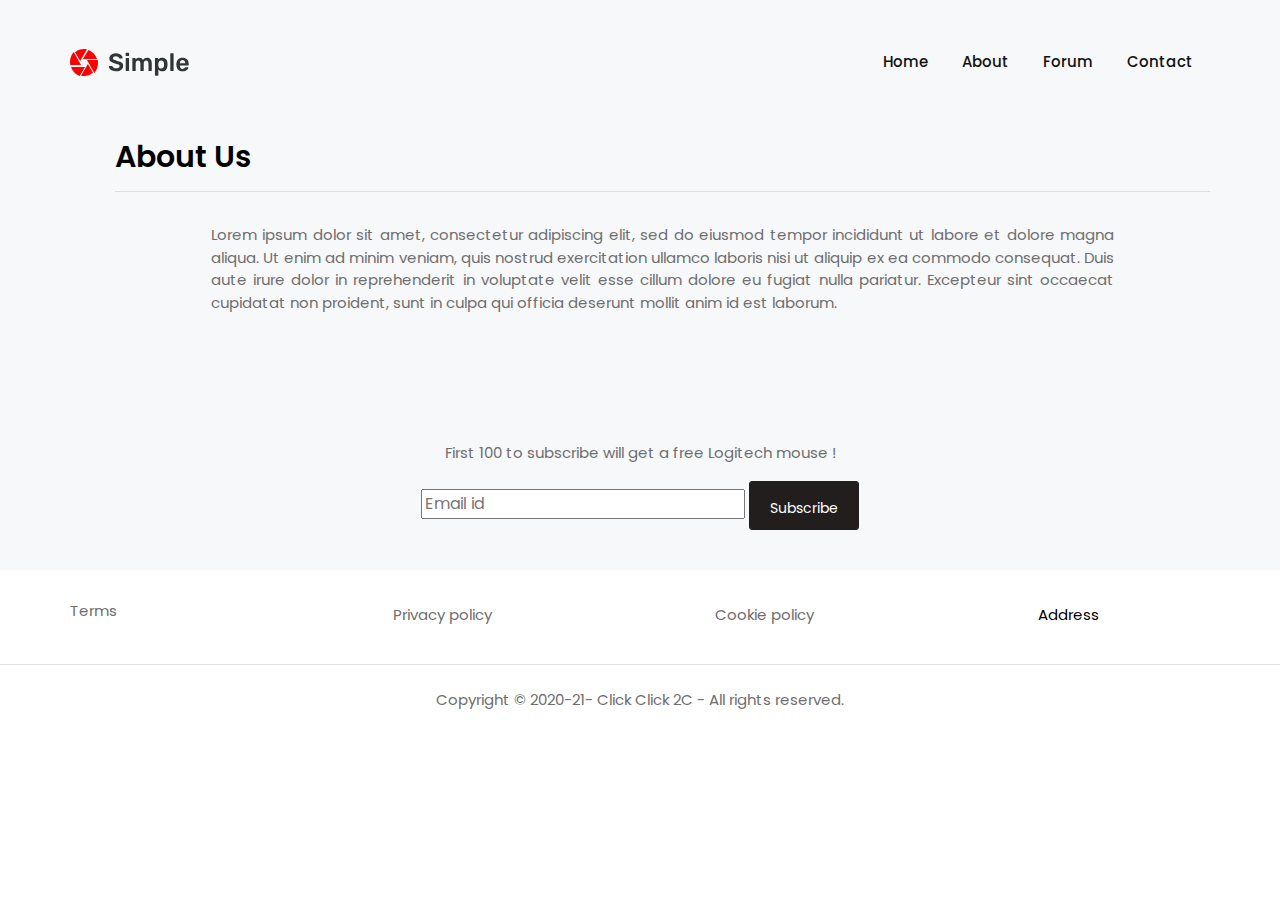
==== about.html @ c94c011e "more on design" ====
<!DOCTYPE html>
<html lang="en">
<head>
  <title>Click-Click2C</title>
  <meta charset="UTF-8">
  <meta name="viewport" content="width=device-width, initial-scale=1.0">
  <meta http-equiv="X-UA-Compatible" content="ie=edge">
  <link rel="stylesheet" href="style.css">
</head>
<body id="body" data-spy="scroll" data-target=".navbar" data-offset="100">
  <header id="header-section">
    <nav class="navbar navbar-expand-lg pl-3 pl-sm-0" id="navbar">
    <div class="container">
          <div class="navbar-brand-wrapper d-flex w-100">
                <img src="images/Group2.svg" alt="">
                <button class="navbar-toggler ml-auto" type="button" data-toggle="collapse" data-target="#navbarSupportedContent" aria-controls="navbarSupportedContent" aria-expanded="false" aria-label="Toggle navigation">
                  <span class="mdi mdi-menu navbar-toggler-icon"></span>
                </button>
          </div>
      <div class="collapse navbar-collapse navbar-menu-wrapper" id="navbarSupportedContent">
        <ul class="navbar-nav align-items-lg-center align-items-start ml-auto">
                <li class="d-flex align-items-center justify-content-between pl-4 pl-lg-0">
                    <div class="navbar-collapse-logo">
                      <img src="images/Group2.svg" alt="">
                    </div>
                    <button class="navbar-toggler close-button" type="button" data-toggle="collapse" data-target="#navbarSupportedContent" aria-controls="navbarSupportedContent" aria-expanded="false" aria-label="Toggle navigation">
                      <span class="mdi mdi-close navbar-toggler-icon pl-5"></span>
                    </button>
                </li>
          <li class="nav-item">
            <a class="nav-link" href="index.html">Home <span class="sr-only">(current)</span></a>
          </li>
          <li class="nav-item">
            <a class="nav-link" href="about.html">About</a>
          </li>
          <li class="nav-item">
            <a class="nav-link" href="forum.html">Forum</a>
          </li>
          <li class="nav-item">
            <a class="nav-link" href="contact.html">Contact</a>
          </li>
        </ul>
      </div>
    </div>
    </nav>
  </header>
    <div class="banner">
        <div class="container">
          <div id="download">
            <h3 class="font-weight-semibold">About Us</h3><hr>
            <p class="font-weight-normal text-muted pb-3 para">Lorem ipsum dolor sit amet, consectetur adipiscing elit, sed do eiusmod tempor
               incididunt ut labore et dolore magna aliqua. Ut enim ad minim veniam, quis nostrud
                exercitation ullamco laboris nisi ut aliquip ex ea commodo consequat. Duis aute
                 irure dolor in reprehenderit in voluptate velit esse cillum dolore eu fugiat nulla pariatur.
              Excepteur sint occaecat cupidatat non proident, sunt in culpa qui officia deserunt mollit anim id est laborum.</p>
           </div>
           <div id="sub">
                  <p class="text-muted">First 100 to subscribe will get a free Logitech mouse !</p>
                  <form> <input type="text" id="Email" placeholder="Email id">
                        <button class="btn btn-dark pt-3">Subscribe</button>
                  </form>
            </div>
        </div>
    </div>
  <div class="content-wrapper">
    <div class="container">
      <section class="contact-details" id="contact-details-section">
        <div class="row text-center text-md-left">
              <div class="col-12 col-md-6 col-lg-3">
                      <a href="#"><p class="m-0 pb-2">Terms</p></a>
              </div>
              <div class="col-12 col-md-6 col-lg-3">
                      <a href="#" ><p class="m-0 pt-1 pb-2">Privacy policy</p></a>
              </div>
              <div class="col-12 col-md-6 col-lg-3">
                      <a href="#"><p class="m-0 pt-1 pb-2">Cookie policy</p></a>
              </div>
              <div class="col-12 col-md-6 col-lg-3">
                      <p class="m-0 pt-1 pb-2"> Address </p>
              </div>
        </div>
      </section>
    </div>
  </div>
      <footer class="border-top">
        <p class="text-center text-muted pt-4">Copyright © 2020-21- Click Click 2C - All rights reserved.</p>
      </footer>
</body>
</html>
---- style.css ----
@import "https://fonts.googleapis.com/css?family=Poppins:400,500,700&display=swap";

:root {
  --blue: #007bff;
  --indigo: #6610f2;
  --purple: #6f42c1;
  --pink: #e83e8c;
  --red: #dc3545;
  --orange: #fd7e14;
  --yellow: #ffc107;
  --green: #28a745;
  --teal: #20c997;
  --cyan: #17a2b8;
  --white: #fff;
  --gray: #6c757d;
  --gray-dark: #343a40;
  --primary: #000637;
  --secondary: #bbbbf2;
  --success: #5ed6b3;
  --info: #1998ff;
  --warning: #ffad00;
  --danger: #ff0000;
  --light: #fc7341;
  --dark: #221e1e;
  --breakpoint-xs: 0;
  --breakpoint-sm: 576px;
  --breakpoint-md: 768px;
  --breakpoint-lg: 992px;
  --breakpoint-xl: 1200px;
  --font-family-sans-serif: -apple-system, BlinkMacSystemFont, "Segoe UI", Roboto, "Helvetica Neue", Arial, "Noto Sans", sans-serif, "Apple Color Emoji", "Segoe UI Emoji", "Segoe UI Symbol", "Noto Color Emoji";
  --font-family-monospace: SFMono-Regular, Menlo, Monaco, Consolas, "Liberation Mono", "Courier New", monospace;
}


html {
  font-family: sans-serif;
  line-height: 1.15;
  -webkit-text-size-adjust: 100%;
  -webkit-tap-highlight-color: rgba(0, 0, 0, 0);
}


article, aside, figcaption, figure, footer, header, hgroup, main, nav, section {
  display: block;
}


body {
  margin: 0;
  font-family: -apple-system, BlinkMacSystemFont, "Segoe UI", Roboto, "Helvetica Neue", Arial, "Noto Sans", sans-serif, "Apple Color Emoji", "Segoe UI Emoji", "Segoe UI Symbol", "Noto Color Emoji";
  font-size: 1rem;
  font-weight: 400;
  line-height: 1.5;
  color: #212529;
  text-align: left;
  background-color: #fff;
}

[tabindex="-1"]:focus {
  outline: 0 !important;
}



hr {
  box-sizing: content-box;
  height: 0;
  overflow: visible;
}

h1, h2, h3, h4, h5, h6 {
  margin-top: 0;
  margin-bottom: 0.5rem;
}

p {
  margin-top: 0;
  margin-bottom: 1rem;
}


abbr[title],
abbr[data-original-title] {
  text-decoration: underline;
  text-decoration: underline dotted;
  cursor: help;
  border-bottom: 0;
  text-decoration-skip-ink: none;
}
.contactus{
  display: grid;
  grid-template-columns: 30% 70%;
  grid-column-gap: 20px;
  grid-row-gap: 10px;
  padding: 1em;
  grid-row-gap: 1em;
  margin-left: 0.4em;
  max-width: 40em;
}

.para{
   text-align: justify;
   padding: 1rem 6rem;
}
.contactus button{
  grid-column-start: 2;
  max-width: 30%;
}

.contactus label{
  justify-self: end;
}
.banner {
  background-color: #f7f8fa;
  text-align: center;
}

.container > #download{
  text-align: left;
  padding-left: 45px;
}
.banner ul{
  list-style: none;
}

.banner li{
  display: block;
}

#sub{
  padding-top: 6rem;
  padding-bottom: 2.5rem;
}

address {
  margin-bottom: 1rem;
  font-style: normal;
  line-height: inherit;
}

ol,
ul,
dl {
  margin-top: 0;
  margin-bottom: 1rem;
}

ol ol,
ul ul,
ol ul,
ul ol {
  margin-bottom: 0;
}

dt {
  font-weight: 700;
}

dd {
  margin-bottom: .5rem;
  margin-left: 0;
}

blockquote {
  margin: 0 0 1rem;
}

b,
strong {
  font-weight: bolder;
}

small {
  font-size: 80%;
}

sub,
sup {
  position: relative;
  font-size: 75%;
  line-height: 0;
  vertical-align: baseline;
}

sub {
  bottom: -.25em;
}

sup {
  top: -.5em;
}

a {
  color: #000637;
  text-decoration: none;
  background-color: transparent;
}

a:hover {
  color: black;
  text-decoration: underline;
}

a:not([href]):not([tabindex]) {
  color: inherit;
  text-decoration: none;
}

a:not([href]):not([tabindex]):hover, a:not([href]):not([tabindex]):focus {
  color: inherit;
  text-decoration: none;
}

a:not([href]):not([tabindex]):focus {
  outline: 0;
}

pre,
code,
kbd,
samp {
  font-family: SFMono-Regular, Menlo, Monaco, Consolas, "Liberation Mono", "Courier New", monospace;
  font-size: 1em;
}

pre {
  margin-top: 0;
  margin-bottom: 1rem;
  overflow: auto;
}

figure {
  margin: 0 0 1rem;
}

img {
  vertical-align: middle;
  border-style: none;
}

svg {
  overflow: hidden;
  vertical-align: middle;
}

table {
  border-collapse: collapse;
}

caption {
  padding-top: 0.75rem;
  padding-bottom: 0.75rem;
  color: #6e6e6e;
  text-align: left;
  caption-side: bottom;
}

th {
  text-align: inherit;
}

label {
  display: inline-block;
  margin-bottom: 0.5rem;
}

button {
  border-radius: 0;
}

button:focus {
  outline: 1px dotted;
  outline: 5px auto -webkit-focus-ring-color;
}

input,
button,
select,
optgroup,
textarea {
  margin: 0;
  font-family: inherit;
  font-size: inherit;
  line-height: inherit;
}

button,
input {
  overflow: visible;
}

button,
select {
  text-transform: none;
}

select {
  word-wrap: normal;
}

button,
[type="button"],
[type="reset"],
[type="submit"] {
  -webkit-appearance: button;
}

button:not(:disabled),
[type="button"]:not(:disabled),
[type="reset"]:not(:disabled),
[type="submit"]:not(:disabled) {
  cursor: pointer;
}

button::-moz-focus-inner,
[type="button"]::-moz-focus-inner,
[type="reset"]::-moz-focus-inner,
[type="submit"]::-moz-focus-inner {
  padding: 0;
  border-style: none;
}

input[type="radio"],
input[type="checkbox"] {
  box-sizing: border-box;
  padding: 0;
}

input[type="date"],
input[type="time"],
input[type="datetime-local"],
input[type="month"] {
  -webkit-appearance: listbox;
}

textarea {
  overflow: auto;
  resize: vertical;
}

fieldset {
  min-width: 0;
  padding: 0;
  margin: 0;
  border: 0;
}

legend {
  display: block;
  width: 100%;
  max-width: 100%;
  padding: 0;
  margin-bottom: .5rem;
  font-size: 1.5rem;
  line-height: inherit;
  color: inherit;
  white-space: normal;
}

progress {
  vertical-align: baseline;
}

[type="number"]::-webkit-inner-spin-button,
[type="number"]::-webkit-outer-spin-button {
  height: auto;
}

[type="search"] {
  outline-offset: -2px;
  -webkit-appearance: none;
}

[type="search"]::-webkit-search-decoration {
  -webkit-appearance: none;
}

::-webkit-file-upload-button {
  font: inherit;
  -webkit-appearance: button;
}

output {
  display: inline-block;
}

summary {
  display: list-item;
  cursor: pointer;
}

template {
  display: none;
}

[hidden] {
  display: none !important;
}

h1, h2, h3, h4, h5, h6,
.h1, .h2, .h3, .h4, .h5, .h6 {
  margin-bottom: 0.5rem;
  font-weight: 500;
  line-height: 1.2;
}

h1, .h1 {
  font-size: 2.5rem;
}

h2, .h2 {
  font-size: 2rem;
}

h3, .h3 {
  font-size: 1.75rem;
}

h4, .h4 {
  font-size: 1.5rem;
}

h5, .h5 {
  font-size: 1.25rem;
}

h6, .h6 {
  font-size: 1rem;
}

.lead {
  font-size: 1.25rem;
  font-weight: 300;
}

.display-1 {
  font-size: 6rem;
  font-weight: 300;
  line-height: 1.2;
}

.display-2 {
  font-size: 5.5rem;
  font-weight: 300;
  line-height: 1.2;
}

.display-3 {
  font-size: 4.5rem;
  font-weight: 300;
  line-height: 1.2;
}

.display-4 {
  font-size: 3.5rem;
  font-weight: 300;
  line-height: 1.2;
}

hr {
  margin-top: 1rem;
  margin-bottom: 1rem;
  border: 0;
  border-top: 1px solid rgba(0, 0, 0, 0.1);
}

small,
.small {
  font-size: 80%;
  font-weight: 400;
}

mark,
.mark {
  padding: 0.2em;
  background-color: #fcf8e3;
}

.list-unstyled {
  padding-left: 0;
  list-style: none;
}

.list-inline {
  padding-left: 0;
  list-style: none;
}

.list-inline-item {
  display: inline-block;
}

.list-inline-item:not(:last-child) {
  margin-right: 0.5rem;
}

.initialism {
  font-size: 90%;
  text-transform: uppercase;
}

.blockquote {
  margin-bottom: 1rem;
  font-size: 1.25rem;
}

.blockquote-footer {
  display: block;
  font-size: 0.8rem;
  color: #6c757d;
}

.blockquote-footer::before {
  content: "\2014\00A0";
}

.img-fluid {
  max-width: 100%;
  height: auto;
}

.img-thumbnail {
  padding: 0.25rem;
  background-color: #fff;
  border: 1px solid #dee2e6;
  border-radius: 0.25rem;
  max-width: 100%;
  height: auto;
}

.figure {
  display: inline-block;
}

.figure-img {
  margin-bottom: 0.5rem;
  line-height: 1;
}

.figure-caption {
  font-size: 90%;
  color: #6c757d;
}

code {
  font-size: 87.5%;
  color: #e83e8c;
  word-break: break-word;
}

a > code {
  color: inherit;
}

kbd {
  padding: 0.2rem 0.4rem;
  font-size: 87.5%;
  color: #fff;
  background-color: #212529;
  border-radius: 0.2rem;
}

kbd kbd {
  padding: 0;
  font-size: 100%;
  font-weight: 700;
}

pre {
  display: block;
  font-size: 87.5%;
  color: #212529;
}

pre code {
  font-size: inherit;
  color: inherit;
  word-break: normal;
}

.pre-scrollable {
  max-height: 340px;
  overflow-y: scroll;
}

.container {
  width: 100%;
  padding-right: 15px;
  padding-left: 15px;
  margin-right: auto;
  margin-left: auto;
}


@media (min-width: 576px) {
  .container {
    max-width: 540px;
  }
}

@media (min-width: 768px) {
  .container {
    max-width: 720px;
  }
}

@media (min-width: 992px) {
  .container {
    max-width: 960px;
  }
}

@media (min-width: 1200px) {
  .container {
    max-width: 1140px;
  }
}

.container-fluid {
  width: 100%;
  padding-right: 15px;
  padding-left: 15px;
  margin-right: auto;
  margin-left: auto;
}

.row {
  display: flex;
  flex-wrap: nowrap;
  margin-right: -15px;
  margin-left: -15px;
}

.no-gutters {
  margin-right: 0;
  margin-left: 0;
}

.no-gutters > .col,
.no-gutters > [class*="col-"] {
  padding-right: 0;
  padding-left: 0;
}

.col-1, .col-2, .col-3, .col-4, .col-5, .col-6, .col-7, .col-8, .col-9, .col-10, .col-11, .col-12, .col,
.col-auto, .col-sm-1, .col-sm-2, .col-sm-3, .col-sm-4, .col-sm-5, .col-sm-6, .col-sm-7, .col-sm-8, .col-sm-9, .col-sm-10, .col-sm-11, .col-sm-12, .col-sm,
.col-sm-auto, .col-md-1, .col-md-2, .col-md-3, .col-md-4, .col-md-5, .col-md-6, .col-md-7, .col-md-8, .col-md-9, .col-md-10, .col-md-11, .col-md-12, .col-md,
.col-md-auto, .col-lg-1, .col-lg-2, .col-lg-3, .col-lg-4, .col-lg-5, .col-lg-6, .col-lg-7, .col-lg-8, .col-lg-9, .col-lg-10, .col-lg-11, .col-lg-12, .col-lg,
.col-lg-auto, .col-xl-1, .col-xl-2, .col-xl-3, .col-xl-4, .col-xl-5, .col-xl-6, .col-xl-7, .col-xl-8, .col-xl-9, .col-xl-10, .col-xl-11, .col-xl-12, .col-xl,
.col-xl-auto {
  position: relative;
  width: 100%;
  padding-right: 15px;
  padding-left: 15px;
}

.col {
  flex-basis: 0;
  flex-grow: 1;
  max-width: 100%;
}

.col-auto {
  flex: 0 0 auto;
  width: auto;
  max-width: 100%;
}

.col-1 {
  flex: 0 0 8.33333%;
  max-width: 8.33333%;
}

.col-2 {
  flex: 0 0 16.66667%;
  max-width: 16.66667%;
}

.col-3 {
  flex: 0 0 25%;
  max-width: 25%;
}

.col-4 {
  flex: 0 0 33.33333%;
  max-width: 33.33333%;
}

.col-5 {
  flex: 0 0 41.66667%;
  max-width: 41.66667%;
}

.col-6 {
  flex: 0 0 50%;
  max-width: 50%;
}

.col-7 {
  flex: 0 0 58.33333%;
  max-width: 58.33333%;
}

.col-8 {
  flex: 0 0 66.66667%;
  max-width: 66.66667%;
}

.col-9 {
  flex: 0 0 75%;
  max-width: 75%;
}

.col-10 {
  flex: 0 0 83.33333%;
  max-width: 83.33333%;
}

.col-11 {
  flex: 0 0 91.66667%;
  max-width: 91.66667%;
}

.col-12 {
  flex: 0 0 100%;
  max-width: 100%;
}

.order-first {
  order: -1;
}

.order-last {
  order: 13;
}

.order-0 {
  order: 0;
}

.order-1 {
  order: 1;
}

.order-2 {
  order: 2;
}

.order-3 {
  order: 3;
}

.order-4 {
  order: 4;
}

.order-5 {
  order: 5;
}

.order-6 {
  order: 6;
}

.order-7 {
  order: 7;
}

.order-8 {
  order: 8;
}

.order-9 {
  order: 9;
}

.order-10 {
  order: 10;
}

.order-11 {
  order: 11;
}

.order-12 {
  order: 12;
}

.offset-1 {
  margin-left: 8.33333%;
}

.offset-2 {
  margin-left: 16.66667%;
}

.offset-3 {
  margin-left: 25%;
}

.offset-4 {
  margin-left: 33.33333%;
}

.offset-5 {
  margin-left: 41.66667%;
}

.offset-6 {
  margin-left: 50%;
}

.offset-7 {
  margin-left: 58.33333%;
}

.offset-8 {
  margin-left: 66.66667%;
}

.offset-9 {
  margin-left: 75%;
}

.offset-10 {
  margin-left: 83.33333%;
}

.offset-11 {
  margin-left: 91.66667%;
}

@media (min-width: 576px) {
  .col-sm {
    flex-basis: 0;
    flex-grow: 1;
    max-width: 100%;
  }
  .col-sm-auto {
    flex: 0 0 auto;
    width: auto;
    max-width: 100%;
  }
  .col-sm-1 {
    flex: 0 0 8.33333%;
    max-width: 8.33333%;
  }
  .col-sm-2 {
    flex: 0 0 16.66667%;
    max-width: 16.66667%;
  }
  .col-sm-3 {
    flex: 0 0 25%;
    max-width: 25%;
  }
  .col-sm-4 {
    flex: 0 0 33.33333%;
    max-width: 33.33333%;
  }
  .col-sm-5 {
    flex: 0 0 41.66667%;
    max-width: 41.66667%;
  }
  .col-sm-6 {
    flex: 0 0 50%;
    max-width: 50%;
  }
  .col-sm-7 {
    flex: 0 0 58.33333%;
    max-width: 58.33333%;
  }
  .col-sm-8 {
    flex: 0 0 66.66667%;
    max-width: 66.66667%;
  }
  .col-sm-9 {
    flex: 0 0 75%;
    max-width: 75%;
  }
  .col-sm-10 {
    flex: 0 0 83.33333%;
    max-width: 83.33333%;
  }
  .col-sm-11 {
    flex: 0 0 91.66667%;
    max-width: 91.66667%;
  }
  .col-sm-12 {
    flex: 0 0 100%;
    max-width: 100%;
  }
  .order-sm-first {
    order: -1;
  }
  .order-sm-last {
    order: 13;
  }
  .order-sm-0 {
    order: 0;
  }
  .order-sm-1 {
    order: 1;
  }
  .order-sm-2 {
    order: 2;
  }
  .order-sm-3 {
    order: 3;
  }
  .order-sm-4 {
    order: 4;
  }
  .order-sm-5 {
    order: 5;
  }
  .order-sm-6 {
    order: 6;
  }
  .order-sm-7 {
    order: 7;
  }
  .order-sm-8 {
    order: 8;
  }
  .order-sm-9 {
    order: 9;
  }
  .order-sm-10 {
    order: 10;
  }
  .order-sm-11 {
    order: 11;
  }
  .order-sm-12 {
    order: 12;
  }
  .offset-sm-0 {
    margin-left: 0;
  }
  .offset-sm-1 {
    margin-left: 8.33333%;
  }
  .offset-sm-2 {
    margin-left: 16.66667%;
  }
  .offset-sm-3 {
    margin-left: 25%;
  }
  .offset-sm-4 {
    margin-left: 33.33333%;
  }
  .offset-sm-5 {
    margin-left: 41.66667%;
  }
  .offset-sm-6 {
    margin-left: 50%;
  }
  .offset-sm-7 {
    margin-left: 58.33333%;
  }
  .offset-sm-8 {
    margin-left: 66.66667%;
  }
  .offset-sm-9 {
    margin-left: 75%;
  }
  .offset-sm-10 {
    margin-left: 83.33333%;
  }
  .offset-sm-11 {
    margin-left: 91.66667%;
  }
}

@media (min-width: 768px) {
  .col-md {
    flex-basis: 0;
    flex-grow: 1;
    max-width: 100%;
  }
  .col-md-auto {
    flex: 0 0 auto;
    width: auto;
    max-width: 100%;
  }
  .col-md-1 {
    flex: 0 0 8.33333%;
    max-width: 8.33333%;
  }
  .col-md-2 {
    flex: 0 0 16.66667%;
    max-width: 16.66667%;
  }
  .col-md-3 {
    flex: 0 0 25%;
    max-width: 25%;
  }
  .col-md-4 {
    flex: 0 0 33.33333%;
    max-width: 33.33333%;
  }
  .col-md-5 {
    flex: 0 0 41.66667%;
    max-width: 41.66667%;
  }
  .col-md-6 {
    flex: 0 0 50%;
    max-width: 50%;
  }
  .col-md-7 {
    flex: 0 0 58.33333%;
    max-width: 58.33333%;
  }
  .col-md-8 {
    flex: 0 0 66.66667%;
    max-width: 66.66667%;
  }
  .col-md-9 {
    flex: 0 0 75%;
    max-width: 75%;
  }
  .col-md-10 {
    flex: 0 0 83.33333%;
    max-width: 83.33333%;
  }
  .col-md-11 {
    flex: 0 0 91.66667%;
    max-width: 91.66667%;
  }
  .col-md-12 {
    flex: 0 0 100%;
    max-width: 100%;
  }
  .order-md-first {
    order: -1;
  }
  .order-md-last {
    order: 13;
  }
  .order-md-0 {
    order: 0;
  }
  .order-md-1 {
    order: 1;
  }
  .order-md-2 {
    order: 2;
  }
  .order-md-3 {
    order: 3;
  }
  .order-md-4 {
    order: 4;
  }
  .order-md-5 {
    order: 5;
  }
  .order-md-6 {
    order: 6;
  }
  .order-md-7 {
    order: 7;
  }
  .order-md-8 {
    order: 8;
  }
  .order-md-9 {
    order: 9;
  }
  .order-md-10 {
    order: 10;
  }
  .order-md-11 {
    order: 11;
  }
  .order-md-12 {
    order: 12;
  }
  .offset-md-0 {
    margin-left: 0;
  }
  .offset-md-1 {
    margin-left: 8.33333%;
  }
  .offset-md-2 {
    margin-left: 16.66667%;
  }
  .offset-md-3 {
    margin-left: 25%;
  }
  .offset-md-4 {
    margin-left: 33.33333%;
  }
  .offset-md-5 {
    margin-left: 41.66667%;
  }
  .offset-md-6 {
    margin-left: 50%;
  }
  .offset-md-7 {
    margin-left: 58.33333%;
  }
  .offset-md-8 {
    margin-left: 66.66667%;
  }
  .offset-md-9 {
    margin-left: 75%;
  }
  .offset-md-10 {
    margin-left: 83.33333%;
  }
  .offset-md-11 {
    margin-left: 91.66667%;
  }
}

@media (min-width: 992px) {
  .col-lg {
    flex-basis: 0;
    flex-grow: 1;
    max-width: 100%;
  }
  .col-lg-auto {
    flex: 0 0 auto;
    width: auto;
    max-width: 100%;
  }
  .col-lg-1 {
    flex: 0 0 8.33333%;
    max-width: 8.33333%;
  }
  .col-lg-2 {
    flex: 0 0 16.66667%;
    max-width: 16.66667%;
  }
  .col-lg-3 {
    flex: 0 0 25%;
    max-width: 25%;
  }
  .col-lg-4 {
    flex: 0 0 33.33333%;
    max-width: 33.33333%;
  }
  .col-lg-5 {
    flex: 0 0 41.66667%;
    max-width: 41.66667%;
  }
  .col-lg-6 {
    flex: 0 0 50%;
    max-width: 50%;
  }
  .col-lg-7 {
    flex: 0 0 58.33333%;
    max-width: 58.33333%;
  }
  .col-lg-8 {
    flex: 0 0 66.66667%;
    max-width: 66.66667%;
  }
  .col-lg-9 {
    flex: 0 0 75%;
    max-width: 75%;
  }
  .col-lg-10 {
    flex: 0 0 83.33333%;
    max-width: 83.33333%;
  }
  .col-lg-11 {
    flex: 0 0 91.66667%;
    max-width: 91.66667%;
  }
  .col-lg-12 {
    flex: 0 0 100%;
    max-width: 100%;
  }
  .order-lg-first {
    order: -1;
  }
  .order-lg-last {
    order: 13;
  }
  .order-lg-0 {
    order: 0;
  }
  .order-lg-1 {
    order: 1;
  }
  .order-lg-2 {
    order: 2;
  }
  .order-lg-3 {
    order: 3;
  }
  .order-lg-4 {
    order: 4;
  }
  .order-lg-5 {
    order: 5;
  }
  .order-lg-6 {
    order: 6;
  }
  .order-lg-7 {
    order: 7;
  }
  .order-lg-8 {
    order: 8;
  }
  .order-lg-9 {
    order: 9;
  }
  .order-lg-10 {
    order: 10;
  }
  .order-lg-11 {
    order: 11;
  }
  .order-lg-12 {
    order: 12;
  }
  .offset-lg-0 {
    margin-left: 0;
  }
  .offset-lg-1 {
    margin-left: 8.33333%;
  }
  .offset-lg-2 {
    margin-left: 16.66667%;
  }
  .offset-lg-3 {
    margin-left: 25%;
  }
  .offset-lg-4 {
    margin-left: 33.33333%;
  }
  .offset-lg-5 {
    margin-left: 41.66667%;
  }
  .offset-lg-6 {
    margin-left: 50%;
  }
  .offset-lg-7 {
    margin-left: 58.33333%;
  }
  .offset-lg-8 {
    margin-left: 66.66667%;
  }
  .offset-lg-9 {
    margin-left: 75%;
  }
  .offset-lg-10 {
    margin-left: 83.33333%;
  }
  .offset-lg-11 {
    margin-left: 91.66667%;
  }
}

@media (min-width: 1200px) {
  .col-xl {
    flex-basis: 0;
    flex-grow: 1;
    max-width: 100%;
  }
  .col-xl-auto {
    flex: 0 0 auto;
    width: auto;
    max-width: 100%;
  }
  .col-xl-1 {
    flex: 0 0 8.33333%;
    max-width: 8.33333%;
  }
  .col-xl-2 {
    flex: 0 0 16.66667%;
    max-width: 16.66667%;
  }
  .col-xl-3 {
    flex: 0 0 25%;
    max-width: 25%;
  }
  .col-xl-4 {
    flex: 0 0 33.33333%;
    max-width: 33.33333%;
  }
  .col-xl-5 {
    flex: 0 0 41.66667%;
    max-width: 41.66667%;
  }
  .col-xl-6 {
    flex: 0 0 50%;
    max-width: 50%;
  }
  .col-xl-7 {
    flex: 0 0 58.33333%;
    max-width: 58.33333%;
  }
  .col-xl-8 {
    flex: 0 0 66.66667%;
    max-width: 66.66667%;
  }
  .col-xl-9 {
    flex: 0 0 75%;
    max-width: 75%;
  }
  .col-xl-10 {
    flex: 0 0 83.33333%;
    max-width: 83.33333%;
  }
  .col-xl-11 {
    flex: 0 0 91.66667%;
    max-width: 91.66667%;
  }
  .col-xl-12 {
    flex: 0 0 100%;
    max-width: 100%;
  }
  .order-xl-first {
    order: -1;
  }
  .order-xl-last {
    order: 13;
  }
  .order-xl-0 {
    order: 0;
  }
  .order-xl-1 {
    order: 1;
  }
  .order-xl-2 {
    order: 2;
  }
  .order-xl-3 {
    order: 3;
  }
  .order-xl-4 {
    order: 4;
  }
  .order-xl-5 {
    order: 5;
  }
  .order-xl-6 {
    order: 6;
  }
  .order-xl-7 {
    order: 7;
  }
  .order-xl-8 {
    order: 8;
  }
  .order-xl-9 {
    order: 9;
  }
  .order-xl-10 {
    order: 10;
  }
  .order-xl-11 {
    order: 11;
  }
  .order-xl-12 {
    order: 12;
  }
  .offset-xl-0 {
    margin-left: 0;
  }
  .offset-xl-1 {
    margin-left: 8.33333%;
  }
  .offset-xl-2 {
    margin-left: 16.66667%;
  }
  .offset-xl-3 {
    margin-left: 25%;
  }
  .offset-xl-4 {
    margin-left: 33.33333%;
  }
  .offset-xl-5 {
    margin-left: 41.66667%;
  }
  .offset-xl-6 {
    margin-left: 50%;
  }
  .offset-xl-7 {
    margin-left: 58.33333%;
  }
  .offset-xl-8 {
    margin-left: 66.66667%;
  }
  .offset-xl-9 {
    margin-left: 75%;
  }
  .offset-xl-10 {
    margin-left: 83.33333%;
  }
  .offset-xl-11 {
    margin-left: 91.66667%;
  }
}

.table {
  width: 100%;
  margin-bottom: 1rem;
  color: #212529;
}

.table th,
.table td {
  padding: 0.75rem;
  vertical-align: top;
  border-top: 1px solid #dee2e6;
}

.table thead th {
  vertical-align: bottom;
  border-bottom: 2px solid #dee2e6;
}

.table tbody + tbody {
  border-top: 2px solid #dee2e6;
}

.table-sm th,
.table-sm td {
  padding: 0.3rem;
}

.table-bordered {
  border: 1px solid #dee2e6;
}

.table-bordered th,
.table-bordered td {
  border: 1px solid #dee2e6;
}

.table-bordered thead th,
.table-bordered thead td {
  border-bottom-width: 2px;
}

.table-borderless th,
.table-borderless td,
.table-borderless thead th,
.table-borderless tbody + tbody {
  border: 0;
}

.table-striped tbody tr:nth-of-type(odd) {
  background-color: rgba(0, 0, 0, 0.05);
}

.table-hover tbody tr:hover {
  color: #212529;
  background-color: rgba(0, 0, 0, 0.075);
}

.table-primary,
.table-primary > th,
.table-primary > td {
  background-color: #b8b9c7;
}

.table-primary th,
.table-primary td,
.table-primary thead th,
.table-primary tbody + tbody {
  border-color: #7a7e97;
}

.table-hover .table-primary:hover {
  background-color: #aaabbc;
}

.table-hover .table-primary:hover > td,
.table-hover .table-primary:hover > th {
  background-color: #aaabbc;
}

.table-secondary,
.table-secondary > th,
.table-secondary > td {
  background-color: #ececfb;
}

.table-secondary th,
.table-secondary td,
.table-secondary thead th,
.table-secondary tbody + tbody {
  border-color: #dcdcf8;
}

.table-hover .table-secondary:hover {
  background-color: #d7d7f7;
}

.table-hover .table-secondary:hover > td,
.table-hover .table-secondary:hover > th {
  background-color: #d7d7f7;
}

.table-success,
.table-success > th,
.table-success > td {
  background-color: #d2f4ea;
}

.table-success th,
.table-success td,
.table-success thead th,
.table-success tbody + tbody {
  border-color: #abead7;
}

.table-hover .table-success:hover {
  background-color: #beefe0;
}

.table-hover .table-success:hover > td,
.table-hover .table-success:hover > th {
  background-color: #beefe0;
}

.table-info,
.table-info > th,
.table-info > td {
  background-color: #bfe2ff;
}

.table-info th,
.table-info td,
.table-info thead th,
.table-info tbody + tbody {
  border-color: #87c9ff;
}

.table-hover .table-info:hover {
  background-color: #a6d6ff;
}

.table-hover .table-info:hover > td,
.table-hover .table-info:hover > th {
  background-color: #a6d6ff;
}

.table-warning,
.table-warning > th,
.table-warning > td {
  background-color: #ffe8b8;
}

.table-warning th,
.table-warning td,
.table-warning thead th,
.table-warning tbody + tbody {
  border-color: #ffd47a;
}

.table-hover .table-warning:hover {
  background-color: #ffe09f;
}

.table-hover .table-warning:hover > td,
.table-hover .table-warning:hover > th {
  background-color: #ffe09f;
}

.table-danger,
.table-danger > th,
.table-danger > td {
  background-color: #ffb8b8;
}

.table-danger th,
.table-danger td,
.table-danger thead th,
.table-danger tbody + tbody {
  border-color: #ff7a7a;
}

.table-hover .table-danger:hover {
  background-color: #ff9f9f;
}

.table-hover .table-danger:hover > td,
.table-hover .table-danger:hover > th {
  background-color: #ff9f9f;
}

.table-light,
.table-light > th,
.table-light > td {
  background-color: #fed8ca;
}

.table-light th,
.table-light td,
.table-light thead th,
.table-light tbody + tbody {
  border-color: #fdb69c;
}

.table-hover .table-light:hover {
  background-color: #fec6b1;
}

.table-hover .table-light:hover > td,
.table-hover .table-light:hover > th {
  background-color: #fec6b1;
}

.table-dark,
.table-dark > th,
.table-dark > td {
  background-color: #c1c0c0;
}

.table-dark th,
.table-dark td,
.table-dark thead th,
.table-dark tbody + tbody {
  border-color: #8c8a8a;
}

.table-hover .table-dark:hover {
  background-color: #b4b3b3;
}

.table-hover .table-dark:hover > td,
.table-hover .table-dark:hover > th {
  background-color: #b4b3b3;
}

.table-active,
.table-active > th,
.table-active > td {
  background-color: rgba(0, 0, 0, 0.075);
}

.table-hover .table-active:hover {
  background-color: rgba(0, 0, 0, 0.075);
}

.table-hover .table-active:hover > td,
.table-hover .table-active:hover > th {
  background-color: rgba(0, 0, 0, 0.075);
}

.table .thead-dark th {
  color: #fff;
  background-color: #343a40;
  border-color: #454d55;
}

.table .thead-light th {
  color: #495057;
  background-color: #e9ecef;
  border-color: #dee2e6;
}

.table-dark {
  color: #fff;
  background-color: #343a40;
}

.table-dark th,
.table-dark td,
.table-dark thead th {
  border-color: #454d55;
}

.table-dark.table-bordered {
  border: 0;
}

.table-dark.table-striped tbody tr:nth-of-type(odd) {
  background-color: rgba(255, 255, 255, 0.05);
}

.table-dark.table-hover tbody tr:hover {
  color: #fff;
  background-color: rgba(255, 255, 255, 0.075);
}

@media (max-width: 575.98px) {
  .table-responsive-sm {
    display: block;
    width: 100%;
    overflow-x: auto;
    -webkit-overflow-scrolling: touch;
  }
  .table-responsive-sm > .table-bordered {
    border: 0;
  }
}

@media (max-width: 767.98px) {
  .table-responsive-md {
    display: block;
    width: 100%;
    overflow-x: auto;
    -webkit-overflow-scrolling: touch;
  }
  .table-responsive-md > .table-bordered {
    border: 0;
  }
}

@media (max-width: 991.98px) {
  .table-responsive-lg {
    display: block;
    width: 100%;
    overflow-x: auto;
    -webkit-overflow-scrolling: touch;
  }
  .table-responsive-lg > .table-bordered {
    border: 0;
  }
}

@media (max-width: 1199.98px) {
  .table-responsive-xl {
    display: block;
    width: 100%;
    overflow-x: auto;
    -webkit-overflow-scrolling: touch;
  }
  .table-responsive-xl > .table-bordered {
    border: 0;
  }
}

.table-responsive {
  display: block;
  width: 100%;
  overflow-x: auto;
  -webkit-overflow-scrolling: touch;
}

.table-responsive > .table-bordered {
  border: 0;
}

.form-control {
  display: block;
  width: 100%;
  height: calc(1.5em + 0.75rem + 2px);
  padding: 0.375rem 0.75rem;
  font-size: 1rem;
  font-weight: 400;
  line-height: 1.5;
  color: #495057;
  background-color: #fff;
  background-clip: padding-box;
  border: 1px solid #ced4da;
  border-radius: 0.25rem;
  transition: border-color 0.15s ease-in-out, box-shadow 0.15s ease-in-out;
}

@media (prefers-reduced-motion: reduce) {
  .form-control {
    transition: none;
  }
}

.form-control::-ms-expand {
  background-color: transparent;
  border: 0;
}

.form-control:focus {
  color: #495057;
  background-color: #fff;
  border-color: #0014b7;
  outline: 0;
  box-shadow: 0 0 0 0.2rem rgba(0, 6, 55, 0.25);
}

.form-control::placeholder {
  color: #6c757d;
  opacity: 1;
}

.form-control:disabled, .form-control[readonly] {
  background-color: #e9ecef;
  opacity: 1;
}

select.form-control:focus::-ms-value {
  color: #495057;
  background-color: #fff;
}

.form-control-file,
.form-control-range {
  display: block;
  width: 100%;
}

.col-form-label {
  padding-top: calc(0.375rem + 1px);
  padding-bottom: calc(0.375rem + 1px);
  margin-bottom: 0;
  font-size: inherit;
  line-height: 1.5;
}

.col-form-label-lg {
  padding-top: calc(0.5rem + 1px);
  padding-bottom: calc(0.5rem + 1px);
  font-size: 1.25rem;
  line-height: 1.5;
}

.col-form-label-sm {
  padding-top: calc(0.25rem + 1px);
  padding-bottom: calc(0.25rem + 1px);
  font-size: 0.875rem;
  line-height: 1.5;
}

.form-control-plaintext {
  display: block;
  width: 100%;
  padding-top: 0.375rem;
  padding-bottom: 0.375rem;
  margin-bottom: 0;
  line-height: 1.5;
  color: #212529;
  background-color: transparent;
  border: solid transparent;
  border-width: 1px 0;
}

.form-control-plaintext.form-control-sm, .form-control-plaintext.form-control-lg {
  padding-right: 0;
  padding-left: 0;
}

.form-control-sm {
  height: calc(1.5em + 0.5rem + 2px);
  padding: 0.25rem 0.5rem;
  font-size: 0.875rem;
  line-height: 1.5;
  border-radius: 0.2rem;
}

.form-control-lg {
  height: calc(1.5em + 1rem + 2px);
  padding: 0.5rem 1rem;
  font-size: 1.25rem;
  line-height: 1.5;
  border-radius: 0.3rem;
}

select.form-control[size], select.form-control[multiple] {
  height: auto;
}

textarea.form-control {
  height: auto;
}

.form-group {
  margin-bottom: 1rem;
}

.form-text {
  display: block;
  margin-top: 0.25rem;
}

.form-row {
  display: flex;
  flex-wrap: wrap;
  margin-right: -5px;
  margin-left: -5px;
}

.form-row > .col,
.form-row > [class*="col-"] {
  padding-right: 5px;
  padding-left: 5px;
}

.form-check {
  position: relative;
  display: block;
  padding-left: 1.25rem;
}

.form-check-input {
  position: absolute;
  margin-top: 0.3rem;
  margin-left: -1.25rem;
}

.form-check-input:disabled ~ .form-check-label {
  color: #6e6e6e;
}

.form-check-label {
  margin-bottom: 0;
}

.form-check-inline {
  display: inline-flex;
  align-items: center;
  padding-left: 0;
  margin-right: 0.75rem;
}

.form-check-inline .form-check-input {
  position: static;
  margin-top: 0;
  margin-right: 0.3125rem;
  margin-left: 0;
}

.valid-feedback {
  display: none;
  width: 100%;
  margin-top: 0.25rem;
  font-size: 80%;
  color: #5ed6b3;
}

.valid-tooltip {
  position: absolute;
  top: 100%;
  z-index: 5;
  display: none;
  max-width: 100%;
  padding: 0.25rem 0.5rem;
  margin-top: .1rem;
  font-size: 0.875rem;
  line-height: 1.5;
  color: #212529;
  background-color: rgba(94, 214, 179, 0.9);
  border-radius: 0.25rem;
}

.was-validated .form-control:valid, .form-control.is-valid {
  border-color: #5ed6b3;
  padding-right: calc(1.5em + 0.75rem);
  background-image: url("data:image/svg+xml,%3csvg xmlns='http://www.w3.org/2000/svg' viewBox='0 0 8 8'%3e%3cpath fill='%235ed6b3' d='M2.3 6.73L.6 4.53c-.4-1.04.46-1.4 1.1-.8l1.1 1.4 3.4-3.8c.6-.63 1.6-.27 1.2.7l-4 4.6c-.43.5-.8.4-1.1.1z'/%3e%3c/svg%3e");
  background-repeat: no-repeat;
  background-position: center right calc(0.375em + 0.1875rem);
  background-size: calc(0.75em + 0.375rem) calc(0.75em + 0.375rem);
}

.was-validated .form-control:valid:focus, .form-control.is-valid:focus {
  border-color: #5ed6b3;
  box-shadow: 0 0 0 0.2rem rgba(94, 214, 179, 0.25);
}

.was-validated .form-control:valid ~ .valid-feedback,
.was-validated .form-control:valid ~ .valid-tooltip, .form-control.is-valid ~ .valid-feedback,
.form-control.is-valid ~ .valid-tooltip {
  display: block;
}

.was-validated textarea.form-control:valid, textarea.form-control.is-valid {
  padding-right: calc(1.5em + 0.75rem);
  background-position: top calc(0.375em + 0.1875rem) right calc(0.375em + 0.1875rem);
}

.was-validated .custom-select:valid, .custom-select.is-valid {
  border-color: #5ed6b3;
  padding-right: calc((1em + 0.75rem) * 3 / 4 + 1.75rem);
  background: url("data:image/svg+xml,%3csvg xmlns='http://www.w3.org/2000/svg' viewBox='0 0 4 5'%3e%3cpath fill='%23343a40' d='M2 0L0 2h4zm0 5L0 3h4z'/%3e%3c/svg%3e") no-repeat right 0.75rem center/8px 10px, url("data:image/svg+xml,%3csvg xmlns='http://www.w3.org/2000/svg' viewBox='0 0 8 8'%3e%3cpath fill='%235ed6b3' d='M2.3 6.73L.6 4.53c-.4-1.04.46-1.4 1.1-.8l1.1 1.4 3.4-3.8c.6-.63 1.6-.27 1.2.7l-4 4.6c-.43.5-.8.4-1.1.1z'/%3e%3c/svg%3e") #fff no-repeat center right 1.75rem/calc(0.75em + 0.375rem) calc(0.75em + 0.375rem);
}

.was-validated .custom-select:valid:focus, .custom-select.is-valid:focus {
  border-color: #5ed6b3;
  box-shadow: 0 0 0 0.2rem rgba(94, 214, 179, 0.25);
}

.was-validated .custom-select:valid ~ .valid-feedback,
.was-validated .custom-select:valid ~ .valid-tooltip, .custom-select.is-valid ~ .valid-feedback,
.custom-select.is-valid ~ .valid-tooltip {
  display: block;
}

.was-validated .form-control-file:valid ~ .valid-feedback,
.was-validated .form-control-file:valid ~ .valid-tooltip, .form-control-file.is-valid ~ .valid-feedback,
.form-control-file.is-valid ~ .valid-tooltip {
  display: block;
}

.was-validated .form-check-input:valid ~ .form-check-label, .form-check-input.is-valid ~ .form-check-label {
  color: #5ed6b3;
}

.was-validated .form-check-input:valid ~ .valid-feedback,
.was-validated .form-check-input:valid ~ .valid-tooltip, .form-check-input.is-valid ~ .valid-feedback,
.form-check-input.is-valid ~ .valid-tooltip {
  display: block;
}

.was-validated .custom-control-input:valid ~ .custom-control-label, .custom-control-input.is-valid ~ .custom-control-label {
  color: #5ed6b3;
}

.was-validated .custom-control-input:valid ~ .custom-control-label::before, .custom-control-input.is-valid ~ .custom-control-label::before {
  border-color: #5ed6b3;
}

.was-validated .custom-control-input:valid ~ .valid-feedback,
.was-validated .custom-control-input:valid ~ .valid-tooltip, .custom-control-input.is-valid ~ .valid-feedback,
.custom-control-input.is-valid ~ .valid-tooltip {
  display: block;
}

.was-validated .custom-control-input:valid:checked ~ .custom-control-label::before, .custom-control-input.is-valid:checked ~ .custom-control-label::before {
  border-color: #87e0c6;
  background-color: #87e0c6;
}

.was-validated .custom-control-input:valid:focus ~ .custom-control-label::before, .custom-control-input.is-valid:focus ~ .custom-control-label::before {
  box-shadow: 0 0 0 0.2rem rgba(94, 214, 179, 0.25);
}

.was-validated .custom-control-input:valid:focus:not(:checked) ~ .custom-control-label::before, .custom-control-input.is-valid:focus:not(:checked) ~ .custom-control-label::before {
  border-color: #5ed6b3;
}

.was-validated .custom-file-input:valid ~ .custom-file-label, .custom-file-input.is-valid ~ .custom-file-label {
  border-color: #5ed6b3;
}

.was-validated .custom-file-input:valid ~ .valid-feedback,
.was-validated .custom-file-input:valid ~ .valid-tooltip, .custom-file-input.is-valid ~ .valid-feedback,
.custom-file-input.is-valid ~ .valid-tooltip {
  display: block;
}

.was-validated .custom-file-input:valid:focus ~ .custom-file-label, .custom-file-input.is-valid:focus ~ .custom-file-label {
  border-color: #5ed6b3;
  box-shadow: 0 0 0 0.2rem rgba(94, 214, 179, 0.25);
}

.invalid-feedback {
  display: none;
  width: 100%;
  margin-top: 0.25rem;
  font-size: 80%;
  color: #ff0000;
}

.invalid-tooltip {
  position: absolute;
  top: 100%;
  z-index: 5;
  display: none;
  max-width: 100%;
  padding: 0.25rem 0.5rem;
  margin-top: .1rem;
  font-size: 0.875rem;
  line-height: 1.5;
  color: #fff;
  background-color: rgba(255, 0, 0, 0.9);
  border-radius: 0.25rem;
}

.was-validated .form-control:invalid, .form-control.is-invalid {
  border-color: #ff0000;
  padding-right: calc(1.5em + 0.75rem);
  background-image: url("data:image/svg+xml,%3csvg xmlns='http://www.w3.org/2000/svg' fill='%23ff0000' viewBox='-2 -2 7 7'%3e%3cpath stroke='%23ff0000' d='M0 0l3 3m0-3L0 3'/%3e%3ccircle r='.5'/%3e%3ccircle cx='3' r='.5'/%3e%3ccircle cy='3' r='.5'/%3e%3ccircle cx='3' cy='3' r='.5'/%3e%3c/svg%3E");
  background-repeat: no-repeat;
  background-position: center right calc(0.375em + 0.1875rem);
  background-size: calc(0.75em + 0.375rem) calc(0.75em + 0.375rem);
}

.was-validated .form-control:invalid:focus, .form-control.is-invalid:focus {
  border-color: #ff0000;
  box-shadow: 0 0 0 0.2rem rgba(255, 0, 0, 0.25);
}

.was-validated .form-control:invalid ~ .invalid-feedback,
.was-validated .form-control:invalid ~ .invalid-tooltip, .form-control.is-invalid ~ .invalid-feedback,
.form-control.is-invalid ~ .invalid-tooltip {
  display: block;
}

.was-validated textarea.form-control:invalid, textarea.form-control.is-invalid {
  padding-right: calc(1.5em + 0.75rem);
  background-position: top calc(0.375em + 0.1875rem) right calc(0.375em + 0.1875rem);
}

.was-validated .custom-select:invalid, .custom-select.is-invalid {
  border-color: #ff0000;
  padding-right: calc((1em + 0.75rem) * 3 / 4 + 1.75rem);
  background: url("data:image/svg+xml,%3csvg xmlns='http://www.w3.org/2000/svg' viewBox='0 0 4 5'%3e%3cpath fill='%23343a40' d='M2 0L0 2h4zm0 5L0 3h4z'/%3e%3c/svg%3e") no-repeat right 0.75rem center/8px 10px, url("data:image/svg+xml,%3csvg xmlns='http://www.w3.org/2000/svg' fill='%23ff0000' viewBox='-2 -2 7 7'%3e%3cpath stroke='%23ff0000' d='M0 0l3 3m0-3L0 3'/%3e%3ccircle r='.5'/%3e%3ccircle cx='3' r='.5'/%3e%3ccircle cy='3' r='.5'/%3e%3ccircle cx='3' cy='3' r='.5'/%3e%3c/svg%3E") #fff no-repeat center right 1.75rem/calc(0.75em + 0.375rem) calc(0.75em + 0.375rem);
}

.was-validated .custom-select:invalid:focus, .custom-select.is-invalid:focus {
  border-color: #ff0000;
  box-shadow: 0 0 0 0.2rem rgba(255, 0, 0, 0.25);
}

.was-validated .custom-select:invalid ~ .invalid-feedback,
.was-validated .custom-select:invalid ~ .invalid-tooltip, .custom-select.is-invalid ~ .invalid-feedback,
.custom-select.is-invalid ~ .invalid-tooltip {
  display: block;
}

.was-validated .form-control-file:invalid ~ .invalid-feedback,
.was-validated .form-control-file:invalid ~ .invalid-tooltip, .form-control-file.is-invalid ~ .invalid-feedback,
.form-control-file.is-invalid ~ .invalid-tooltip {
  display: block;
}

.was-validated .form-check-input:invalid ~ .form-check-label, .form-check-input.is-invalid ~ .form-check-label {
  color: #ff0000;
}

.was-validated .form-check-input:invalid ~ .invalid-feedback,
.was-validated .form-check-input:invalid ~ .invalid-tooltip, .form-check-input.is-invalid ~ .invalid-feedback,
.form-check-input.is-invalid ~ .invalid-tooltip {
  display: block;
}

.was-validated .custom-control-input:invalid ~ .custom-control-label, .custom-control-input.is-invalid ~ .custom-control-label {
  color: #ff0000;
}

.was-validated .custom-control-input:invalid ~ .custom-control-label::before, .custom-control-input.is-invalid ~ .custom-control-label::before {
  border-color: #ff0000;
}

.was-validated .custom-control-input:invalid ~ .invalid-feedback,
.was-validated .custom-control-input:invalid ~ .invalid-tooltip, .custom-control-input.is-invalid ~ .invalid-feedback,
.custom-control-input.is-invalid ~ .invalid-tooltip {
  display: block;
}

.was-validated .custom-control-input:invalid:checked ~ .custom-control-label::before, .custom-control-input.is-invalid:checked ~ .custom-control-label::before {
  border-color: #ff3333;
  background-color: #ff3333;
}

.was-validated .custom-control-input:invalid:focus ~ .custom-control-label::before, .custom-control-input.is-invalid:focus ~ .custom-control-label::before {
  box-shadow: 0 0 0 0.2rem rgba(255, 0, 0, 0.25);
}

.was-validated .custom-control-input:invalid:focus:not(:checked) ~ .custom-control-label::before, .custom-control-input.is-invalid:focus:not(:checked) ~ .custom-control-label::before {
  border-color: #ff0000;
}

.was-validated .custom-file-input:invalid ~ .custom-file-label, .custom-file-input.is-invalid ~ .custom-file-label {
  border-color: #ff0000;
}

.was-validated .custom-file-input:invalid ~ .invalid-feedback,
.was-validated .custom-file-input:invalid ~ .invalid-tooltip, .custom-file-input.is-invalid ~ .invalid-feedback,
.custom-file-input.is-invalid ~ .invalid-tooltip {
  display: block;
}

.was-validated .custom-file-input:invalid:focus ~ .custom-file-label, .custom-file-input.is-invalid:focus ~ .custom-file-label {
  border-color: #ff0000;
  box-shadow: 0 0 0 0.2rem rgba(255, 0, 0, 0.25);
}

.form-inline {
  display: flex;
  flex-flow: row wrap;
  align-items: center;
}

.form-inline .form-check {
  width: 100%;
}

@media (min-width: 576px) {
  .form-inline label {
    display: flex;
    align-items: center;
    justify-content: center;
    margin-bottom: 0;
  }
  .form-inline .form-group {
    display: flex;
    flex: 0 0 auto;
    flex-flow: row wrap;
    align-items: center;
    margin-bottom: 0;
  }
  .form-inline .form-control {
    display: inline-block;
    width: auto;
    vertical-align: middle;
  }
  .form-inline .form-control-plaintext {
    display: inline-block;
  }
  .form-inline .input-group,
  .form-inline .custom-select {
    width: auto;
  }
  .form-inline .form-check {
    display: flex;
    align-items: center;
    justify-content: center;
    width: auto;
    padding-left: 0;
  }
  .form-inline .form-check-input {
    position: relative;
    flex-shrink: 0;
    margin-top: 0;
    margin-right: 0.25rem;
    margin-left: 0;
  }
  .form-inline .custom-control {
    align-items: center;
    justify-content: center;
  }
  .form-inline .custom-control-label {
    margin-bottom: 0;
  }
}

.btn {
  display: inline-block;
  font-weight: 400;
  color: #212529;
  text-align: center;
  vertical-align: middle;
  user-select: none;
  background-color: transparent;
  border: 1px solid transparent;
  padding: 0.625rem 1.25rem;
  font-size: 0.875rem;
  line-height: 1.5;
  border-radius: 0.1875rem;
  transition: color 0.15s ease-in-out, background-color 0.15s ease-in-out, border-color 0.15s ease-in-out, box-shadow 0.15s ease-in-out;
}

@media (prefers-reduced-motion: reduce) {
  .btn {
    transition: none;
  }
}

.btn:hover {
  color: #212529;
  text-decoration: none;
}

.btn:focus, .btn.focus {
  outline: 0;
  box-shadow: 0 0 0 0.2rem rgba(0, 6, 55, 0.25);
}

.btn.disabled, .btn:disabled {
  opacity: 0.65;
}

a.btn.disabled,
fieldset:disabled a.btn {
  pointer-events: none;
}

.btn-primary {
  color: #fff;
  background-color: #000637;
  border-color: #000637;
}

.btn-primary:hover {
  color: #fff;
  background-color: #000211;
  border-color: #000004;
}

.btn-primary:focus, .btn-primary.focus {
  box-shadow: 0 0 0 0.2rem rgba(38, 43, 85, 0.5);
}

.btn-primary.disabled, .btn-primary:disabled {
  color: #fff;
  background-color: #000637;
  border-color: #000637;
}

.btn-primary:not(:disabled):not(.disabled):active, .btn-primary:not(:disabled):not(.disabled).active,
.show > .btn-primary.dropdown-toggle {
  color: #fff;
  background-color: #000004;
  border-color: black;
}

.btn-primary:not(:disabled):not(.disabled):active:focus, .btn-primary:not(:disabled):not(.disabled).active:focus,
.show > .btn-primary.dropdown-toggle:focus {
  box-shadow: 0 0 0 0.2rem rgba(38, 43, 85, 0.5);
}

.btn-secondary {
  color: #212529;
  background-color: #bbbbf2;
  border-color: #bbbbf2;
}

.btn-secondary:hover {
  color: #212529;
  background-color: #9b9bec;
  border-color: #9090ea;
}

.btn-secondary:focus, .btn-secondary.focus {
  box-shadow: 0 0 0 0.2rem rgba(164, 165, 212, 0.5);
}

.btn-secondary.disabled, .btn-secondary:disabled {
  color: #212529;
  background-color: #bbbbf2;
  border-color: #bbbbf2;
}

.btn-secondary:not(:disabled):not(.disabled):active, .btn-secondary:not(:disabled):not(.disabled).active,
.show > .btn-secondary.dropdown-toggle {
  color: #212529;
  background-color: #9090ea;
  border-color: #8585e8;
}

.btn-secondary:not(:disabled):not(.disabled):active:focus, .btn-secondary:not(:disabled):not(.disabled).active:focus,
.show > .btn-secondary.dropdown-toggle:focus {
  box-shadow: 0 0 0 0.2rem rgba(164, 165, 212, 0.5);
}

.btn-success {
  color: #212529;
  background-color: #5ed6b3;
  border-color: #5ed6b3;
}

.btn-success:hover {
  color: #212529;
  background-color: #40cea5;
  border-color: #35cca0;
}

.btn-success:focus, .btn-success.focus {
  box-shadow: 0 0 0 0.2rem rgba(85, 187, 158, 0.5);
}

.btn-success.disabled, .btn-success:disabled {
  color: #212529;
  background-color: #5ed6b3;
  border-color: #5ed6b3;
}

.btn-success:not(:disabled):not(.disabled):active, .btn-success:not(:disabled):not(.disabled).active,
.show > .btn-success.dropdown-toggle {
  color: #212529;
  background-color: #35cca0;
  border-color: #32c398;
}

.btn-success:not(:disabled):not(.disabled):active:focus, .btn-success:not(:disabled):not(.disabled).active:focus,
.show > .btn-success.dropdown-toggle:focus {
  box-shadow: 0 0 0 0.2rem rgba(85, 187, 158, 0.5);
}

.btn-info {
  color: #fff;
  background-color: #1998ff;
  border-color: #1998ff;
}

.btn-info:hover {
  color: #fff;
  background-color: #0085f2;
  border-color: #007ee5;
}

.btn-info:focus, .btn-info.focus {
  box-shadow: 0 0 0 0.2rem rgba(60, 167, 255, 0.5);
}

.btn-info.disabled, .btn-info:disabled {
  color: #fff;
  background-color: #1998ff;
  border-color: #1998ff;
}

.btn-info:not(:disabled):not(.disabled):active, .btn-info:not(:disabled):not(.disabled).active,
.show > .btn-info.dropdown-toggle {
  color: #fff;
  background-color: #007ee5;
  border-color: #0077d8;
}

.btn-info:not(:disabled):not(.disabled):active:focus, .btn-info:not(:disabled):not(.disabled).active:focus,
.show > .btn-info.dropdown-toggle:focus {
  box-shadow: 0 0 0 0.2rem rgba(60, 167, 255, 0.5);
}

.btn-warning {
  color: #212529;
  background-color: #ffad00;
  border-color: #ffad00;
}

.btn-warning:hover {
  color: #212529;
  background-color: #d99300;
  border-color: #cc8a00;
}

.btn-warning:focus, .btn-warning.focus {
  box-shadow: 0 0 0 0.2rem rgba(222, 153, 6, 0.5);
}

.btn-warning.disabled, .btn-warning:disabled {
  color: #212529;
  background-color: #ffad00;
  border-color: #ffad00;
}

.btn-warning:not(:disabled):not(.disabled):active, .btn-warning:not(:disabled):not(.disabled).active,
.show > .btn-warning.dropdown-toggle {
  color: #fff;
  background-color: #cc8a00;
  border-color: #bf8200;
}

.btn-warning:not(:disabled):not(.disabled):active:focus, .btn-warning:not(:disabled):not(.disabled).active:focus,
.show > .btn-warning.dropdown-toggle:focus {
  box-shadow: 0 0 0 0.2rem rgba(222, 153, 6, 0.5);
}

.btn-danger {
  color: #fff;
  background-color: #ff0000;
  border-color: #ff0000;
}

.btn-danger:hover {
  color: #fff;
  background-color: #d90000;
  border-color: #cc0000;
}

.btn-danger:focus, .btn-danger.focus {
  box-shadow: 0 0 0 0.2rem rgba(255, 38, 38, 0.5);
}

.btn-danger.disabled, .btn-danger:disabled {
  color: #fff;
  background-color: #ff0000;
  border-color: #ff0000;
}

.btn-danger:not(:disabled):not(.disabled):active, .btn-danger:not(:disabled):not(.disabled).active,
.show > .btn-danger.dropdown-toggle {
  color: #fff;
  background-color: #cc0000;
  border-color: #bf0000;
}

.btn-danger:not(:disabled):not(.disabled):active:focus, .btn-danger:not(:disabled):not(.disabled).active:focus,
.show > .btn-danger.dropdown-toggle:focus {
  box-shadow: 0 0 0 0.2rem rgba(255, 38, 38, 0.5);
}

.btn-light {
  color: #212529;
  background-color: #fc7341;
  border-color: #fc7341;
}

.btn-light:hover {
  color: #fff;
  background-color: #fb571b;
  border-color: #fb4e0f;
}

.btn-light:focus, .btn-light.focus {
  box-shadow: 0 0 0 0.2rem rgba(219, 103, 61, 0.5);
}

.btn-light.disabled, .btn-light:disabled {
  color: #212529;
  background-color: #fc7341;
  border-color: #fc7341;
}

.btn-light:not(:disabled):not(.disabled):active, .btn-light:not(:disabled):not(.disabled).active,
.show > .btn-light.dropdown-toggle {
  color: #fff;
  background-color: #fb4e0f;
  border-color: #f94604;
}

.btn-light:not(:disabled):not(.disabled):active:focus, .btn-light:not(:disabled):not(.disabled).active:focus,
.show > .btn-light.dropdown-toggle:focus {
  box-shadow: 0 0 0 0.2rem rgba(219, 103, 61, 0.5);
}

.btn-dark {
  color: #fff;
  background-color: #221e1e;
  border-color: #221e1e;
}

.btn-dark:hover {
  color: #fff;
  background-color: #0e0c0c;
  border-color: #070606;
}

.btn-dark:focus, .btn-dark.focus {
  box-shadow: 0 0 0 0.2rem rgba(67, 64, 64, 0.5);
}

.btn-dark.disabled, .btn-dark:disabled {
  color: #fff;
  background-color: #221e1e;
  border-color: #221e1e;
}

.btn-dark:not(:disabled):not(.disabled):active, .btn-dark:not(:disabled):not(.disabled).active,
.show > .btn-dark.dropdown-toggle {
  color: #fff;
  background-color: #070606;
  border-color: black;
}

.btn-dark:not(:disabled):not(.disabled):active:focus, .btn-dark:not(:disabled):not(.disabled).active:focus,
.show > .btn-dark.dropdown-toggle:focus {
  box-shadow: 0 0 0 0.2rem rgba(67, 64, 64, 0.5);
}

.btn-outline-primary {
  color: #000637;
  border-color: #000637;
}

.btn-outline-primary:hover {
  color: #fff;
  background-color: #000637;
  border-color: #000637;
}

.btn-outline-primary:focus, .btn-outline-primary.focus {
  box-shadow: 0 0 0 0.2rem rgba(0, 6, 55, 0.5);
}

.btn-outline-primary.disabled, .btn-outline-primary:disabled {
  color: #000637;
  background-color: transparent;
}

.btn-outline-primary:not(:disabled):not(.disabled):active, .btn-outline-primary:not(:disabled):not(.disabled).active,
.show > .btn-outline-primary.dropdown-toggle {
  color: #fff;
  background-color: #000637;
  border-color: #000637;
}

.btn-outline-primary:not(:disabled):not(.disabled):active:focus, .btn-outline-primary:not(:disabled):not(.disabled).active:focus,
.show > .btn-outline-primary.dropdown-toggle:focus {
  box-shadow: 0 0 0 0.2rem rgba(0, 6, 55, 0.5);
}

.btn-outline-secondary {
  color: #bbbbf2;
  border-color: #bbbbf2;
}

.btn-outline-secondary:hover {
  color: #212529;
  background-color: #bbbbf2;
  border-color: #bbbbf2;
}

.btn-outline-secondary:focus, .btn-outline-secondary.focus {
  box-shadow: 0 0 0 0.2rem rgba(187, 187, 242, 0.5);
}

.btn-outline-secondary.disabled, .btn-outline-secondary:disabled {
  color: #bbbbf2;
  background-color: transparent;
}

.btn-outline-secondary:not(:disabled):not(.disabled):active, .btn-outline-secondary:not(:disabled):not(.disabled).active,
.show > .btn-outline-secondary.dropdown-toggle {
  color: #212529;
  background-color: #bbbbf2;
  border-color: #bbbbf2;
}

.btn-outline-secondary:not(:disabled):not(.disabled):active:focus, .btn-outline-secondary:not(:disabled):not(.disabled).active:focus,
.show > .btn-outline-secondary.dropdown-toggle:focus {
  box-shadow: 0 0 0 0.2rem rgba(187, 187, 242, 0.5);
}

.btn-outline-success {
  color: #5ed6b3;
  border-color: #5ed6b3;
}

.btn-outline-success:hover {
  color: #212529;
  background-color: #5ed6b3;
  border-color: #5ed6b3;
}

.btn-outline-success:focus, .btn-outline-success.focus {
  box-shadow: 0 0 0 0.2rem rgba(94, 214, 179, 0.5);
}

.btn-outline-success.disabled, .btn-outline-success:disabled {
  color: #5ed6b3;
  background-color: transparent;
}

.btn-outline-success:not(:disabled):not(.disabled):active, .btn-outline-success:not(:disabled):not(.disabled).active,
.show > .btn-outline-success.dropdown-toggle {
  color: #212529;
  background-color: #5ed6b3;
  border-color: #5ed6b3;
}

.btn-outline-success:not(:disabled):not(.disabled):active:focus, .btn-outline-success:not(:disabled):not(.disabled).active:focus,
.show > .btn-outline-success.dropdown-toggle:focus {
  box-shadow: 0 0 0 0.2rem rgba(94, 214, 179, 0.5);
}

.btn-outline-info {
  color: #1998ff;
  border-color: #1998ff;
}

.btn-outline-info:hover {
  color: #fff;
  background-color: #1998ff;
  border-color: #1998ff;
}

.btn-outline-info:focus, .btn-outline-info.focus {
  box-shadow: 0 0 0 0.2rem rgba(25, 152, 255, 0.5);
}

.btn-outline-info.disabled, .btn-outline-info:disabled {
  color: #1998ff;
  background-color: transparent;
}

.btn-outline-info:not(:disabled):not(.disabled):active, .btn-outline-info:not(:disabled):not(.disabled).active,
.show > .btn-outline-info.dropdown-toggle {
  color: #fff;
  background-color: #1998ff;
  border-color: #1998ff;
}

.btn-outline-info:not(:disabled):not(.disabled):active:focus, .btn-outline-info:not(:disabled):not(.disabled).active:focus,
.show > .btn-outline-info.dropdown-toggle:focus {
  box-shadow: 0 0 0 0.2rem rgba(25, 152, 255, 0.5);
}

.btn-outline-warning {
  color: #ffad00;
  border-color: #ffad00;
}

.btn-outline-warning:hover {
  color: #212529;
  background-color: #ffad00;
  border-color: #ffad00;
}

.btn-outline-warning:focus, .btn-outline-warning.focus {
  box-shadow: 0 0 0 0.2rem rgba(255, 173, 0, 0.5);
}

.btn-outline-warning.disabled, .btn-outline-warning:disabled {
  color: #ffad00;
  background-color: transparent;
}

.btn-outline-warning:not(:disabled):not(.disabled):active, .btn-outline-warning:not(:disabled):not(.disabled).active,
.show > .btn-outline-warning.dropdown-toggle {
  color: #212529;
  background-color: #ffad00;
  border-color: #ffad00;
}

.btn-outline-warning:not(:disabled):not(.disabled):active:focus, .btn-outline-warning:not(:disabled):not(.disabled).active:focus,
.show > .btn-outline-warning.dropdown-toggle:focus {
  box-shadow: 0 0 0 0.2rem rgba(255, 173, 0, 0.5);
}

.btn-outline-danger {
  color: #ff0000;
  border-color: #ff0000;
}

.btn-outline-danger:hover {
  color: #fff;
  background-color: #ff0000;
  border-color: #ff0000;
}

.btn-outline-danger:focus, .btn-outline-danger.focus {
  box-shadow: 0 0 0 0.2rem rgba(255, 0, 0, 0.5);
}

.btn-outline-danger.disabled, .btn-outline-danger:disabled {
  color: #ff0000;
  background-color: transparent;
}

.btn-outline-danger:not(:disabled):not(.disabled):active, .btn-outline-danger:not(:disabled):not(.disabled).active,
.show > .btn-outline-danger.dropdown-toggle {
  color: #fff;
  background-color: #ff0000;
  border-color: #ff0000;
}

.btn-outline-danger:not(:disabled):not(.disabled):active:focus, .btn-outline-danger:not(:disabled):not(.disabled).active:focus,
.show > .btn-outline-danger.dropdown-toggle:focus {
  box-shadow: 0 0 0 0.2rem rgba(255, 0, 0, 0.5);
}

.btn-outline-light {
  color: #fc7341;
  border-color: #fc7341;
}

.btn-outline-light:hover {
  color: #212529;
  background-color: #fc7341;
  border-color: #fc7341;
}

.btn-outline-light:focus, .btn-outline-light.focus {
  box-shadow: 0 0 0 0.2rem rgba(252, 115, 65, 0.5);
}

.btn-outline-light.disabled, .btn-outline-light:disabled {
  color: #fc7341;
  background-color: transparent;
}

.btn-outline-light:not(:disabled):not(.disabled):active, .btn-outline-light:not(:disabled):not(.disabled).active,
.show > .btn-outline-light.dropdown-toggle {
  color: #212529;
  background-color: #fc7341;
  border-color: #fc7341;
}

.btn-outline-light:not(:disabled):not(.disabled):active:focus, .btn-outline-light:not(:disabled):not(.disabled).active:focus,
.show > .btn-outline-light.dropdown-toggle:focus {
  box-shadow: 0 0 0 0.2rem rgba(252, 115, 65, 0.5);
}

.btn-outline-dark {
  color: #221e1e;
  border-color: #221e1e;
}

.btn-outline-dark:hover {
  color: #fff;
  background-color: #221e1e;
  border-color: #221e1e;
}

.btn-outline-dark:focus, .btn-outline-dark.focus {
  box-shadow: 0 0 0 0.2rem rgba(34, 30, 30, 0.5);
}

.btn-outline-dark.disabled, .btn-outline-dark:disabled {
  color: #221e1e;
  background-color: transparent;
}

.btn-outline-dark:not(:disabled):not(.disabled):active, .btn-outline-dark:not(:disabled):not(.disabled).active,
.show > .btn-outline-dark.dropdown-toggle {
  color: #fff;
  background-color: #221e1e;
  border-color: #221e1e;
}

.btn-outline-dark:not(:disabled):not(.disabled):active:focus, .btn-outline-dark:not(:disabled):not(.disabled).active:focus,
.show > .btn-outline-dark.dropdown-toggle:focus {
  box-shadow: 0 0 0 0.2rem rgba(34, 30, 30, 0.5);
}

.btn-link {
  font-weight: 400;
  color: #000637;
  text-decoration: none;
}

.btn-link:hover {
  color: black;
  text-decoration: underline;
}

.btn-link:focus, .btn-link.focus {
  text-decoration: underline;
  box-shadow: none;
}

.btn-link:disabled, .btn-link.disabled {
  color: #6c757d;
  pointer-events: none;
}

.btn-lg, .btn-group-lg > .btn {
  padding: 0.5rem 1rem;
  font-size: 1.25rem;
  line-height: 1.5;
  border-radius: 0.3rem;
}

.btn-sm, .btn-group-sm > .btn {
  padding: 0.25rem 0.5rem;
  font-size: 0.875rem;
  line-height: 1.5;
  border-radius: 0.2rem;
}

.btn-block {
  display: block;
  width: 100%;
}

.btn-block + .btn-block {
  margin-top: 0.5rem;
}

input[type="submit"].btn-block,
input[type="reset"].btn-block,
input[type="button"].btn-block {
  width: 100%;
}

.fade {
  transition: opacity 0.15s linear;
}

@media (prefers-reduced-motion: reduce) {
  .fade {
    transition: none;
  }
}

.fade:not(.show) {
  opacity: 0;
}

.collapse:not(.show) {
  display: none;
}

.collapsing {
  position: relative;
  height: 0;
  overflow: hidden;
  transition: height 0.35s ease;
}

@media (prefers-reduced-motion: reduce) {
  .collapsing {
    transition: none;
  }
}

.dropup,
.dropright,
.dropdown,
.dropleft {
  position: relative;
}

.dropdown-toggle {
  white-space: nowrap;
}

.dropdown-toggle::after {
  display: inline-block;
  margin-left: 0.255em;
  vertical-align: 0.255em;
  content: "";
  border-top: 0.3em solid;
  border-right: 0.3em solid transparent;
  border-bottom: 0;
  border-left: 0.3em solid transparent;
}

.dropdown-toggle:empty::after {
  margin-left: 0;
}

.dropdown-menu {
  position: absolute;
  top: 100%;
  left: 0;
  z-index: 1000;
  display: none;
  float: left;
  min-width: 10rem;
  padding: 0.5rem 0;
  margin: 0.125rem 0 0;
  font-size: 1rem;
  color: #212529;
  text-align: left;
  list-style: none;
  background-color: #fff;
  background-clip: padding-box;
  border: 1px solid rgba(0, 0, 0, 0.15);
  border-radius: 0.25rem;
}

.dropdown-menu-left {
  right: auto;
  left: 0;
}

.dropdown-menu-right {
  right: 0;
  left: auto;
}

@media (min-width: 576px) {
  .dropdown-menu-sm-left {
    right: auto;
    left: 0;
  }
  .dropdown-menu-sm-right {
    right: 0;
    left: auto;
  }
}

@media (min-width: 768px) {
  .dropdown-menu-md-left {
    right: auto;
    left: 0;
  }
  .dropdown-menu-md-right {
    right: 0;
    left: auto;
  }
}

@media (min-width: 992px) {
  .dropdown-menu-lg-left {
    right: auto;
    left: 0;
  }
  .dropdown-menu-lg-right {
    right: 0;
    left: auto;
  }
}

@media (min-width: 1200px) {
  .dropdown-menu-xl-left {
    right: auto;
    left: 0;
  }
  .dropdown-menu-xl-right {
    right: 0;
    left: auto;
  }
}

.dropup .dropdown-menu {
  top: auto;
  bottom: 100%;
  margin-top: 0;
  margin-bottom: 0.125rem;
}

.dropup .dropdown-toggle::after {
  display: inline-block;
  margin-left: 0.255em;
  vertical-align: 0.255em;
  content: "";
  border-top: 0;
  border-right: 0.3em solid transparent;
  border-bottom: 0.3em solid;
  border-left: 0.3em solid transparent;
}

.dropup .dropdown-toggle:empty::after {
  margin-left: 0;
}

.dropright .dropdown-menu {
  top: 0;
  right: auto;
  left: 100%;
  margin-top: 0;
  margin-left: 0.125rem;
}

.dropright .dropdown-toggle::after {
  display: inline-block;
  margin-left: 0.255em;
  vertical-align: 0.255em;
  content: "";
  border-top: 0.3em solid transparent;
  border-right: 0;
  border-bottom: 0.3em solid transparent;
  border-left: 0.3em solid;
}

.dropright .dropdown-toggle:empty::after {
  margin-left: 0;
}

.dropright .dropdown-toggle::after {
  vertical-align: 0;
}

.dropleft .dropdown-menu {
  top: 0;
  right: 100%;
  left: auto;
  margin-top: 0;
  margin-right: 0.125rem;
}

.dropleft .dropdown-toggle::after {
  display: inline-block;
  margin-left: 0.255em;
  vertical-align: 0.255em;
  content: "";
}

.dropleft .dropdown-toggle::after {
  display: none;
}

.dropleft .dropdown-toggle::before {
  display: inline-block;
  margin-right: 0.255em;
  vertical-align: 0.255em;
  content: "";
  border-top: 0.3em solid transparent;
  border-right: 0.3em solid;
  border-bottom: 0.3em solid transparent;
}

.dropleft .dropdown-toggle:empty::after {
  margin-left: 0;
}

.dropleft .dropdown-toggle::before {
  vertical-align: 0;
}

.dropdown-menu[x-placement^="top"], .dropdown-menu[x-placement^="right"], .dropdown-menu[x-placement^="bottom"], .dropdown-menu[x-placement^="left"] {
  right: auto;
  bottom: auto;
}

.dropdown-divider {
  height: 0;
  margin: 0.5rem 0;
  overflow: hidden;
  border-top: 1px solid #e9ecef;
}

.dropdown-item {
  display: block;
  width: 100%;
  padding: 0.25rem 1.5rem;
  clear: both;
  font-weight: 400;
  color: #212529;
  text-align: inherit;
  white-space: nowrap;
  background-color: transparent;
  border: 0;
}

.dropdown-item:hover, .dropdown-item:focus {
  color: #16181b;
  text-decoration: none;
  background-color: #f8f9fa;
}

.dropdown-item.active, .dropdown-item:active {
  color: #fff;
  text-decoration: none;
  background-color: #000637;
}

.dropdown-item.disabled, .dropdown-item:disabled {
  color: #6c757d;
  pointer-events: none;
  background-color: transparent;
}

.dropdown-menu.show {
  display: block;
}

.dropdown-header {
  display: block;
  padding: 0.5rem 1.5rem;
  margin-bottom: 0;
  font-size: 0.875rem;
  color: #6c757d;
  white-space: nowrap;
}

.dropdown-item-text {
  display: block;
  padding: 0.25rem 1.5rem;
  color: #212529;
}

.btn-group,
.btn-group-vertical {
  position: relative;
  display: inline-flex;
  vertical-align: middle;
}

.btn-group > .btn,
.btn-group-vertical > .btn {
  position: relative;
  flex: 1 1 auto;
}

.btn-group > .btn:hover,
.btn-group-vertical > .btn:hover {
  z-index: 1;
}

.btn-group > .btn:focus, .btn-group > .btn:active, .btn-group > .btn.active,
.btn-group-vertical > .btn:focus,
.btn-group-vertical > .btn:active,
.btn-group-vertical > .btn.active {
  z-index: 1;
}

.btn-toolbar {
  display: flex;
  flex-wrap: wrap;
  justify-content: flex-start;
}

.btn-toolbar .input-group {
  width: auto;
}

.btn-group > .btn:not(:first-child),
.btn-group > .btn-group:not(:first-child) {
  margin-left: -1px;
}

.btn-group > .btn:not(:last-child):not(.dropdown-toggle),
.btn-group > .btn-group:not(:last-child) > .btn {
  border-top-right-radius: 0;
  border-bottom-right-radius: 0;
}

.btn-group > .btn:not(:first-child),
.btn-group > .btn-group:not(:first-child) > .btn {
  border-top-left-radius: 0;
  border-bottom-left-radius: 0;
}

.dropdown-toggle-split {
  padding-right: 0.9375rem;
  padding-left: 0.9375rem;
}

.dropdown-toggle-split::after,
.dropup .dropdown-toggle-split::after,
.dropright .dropdown-toggle-split::after {
  margin-left: 0;
}

.dropleft .dropdown-toggle-split::before {
  margin-right: 0;
}

.btn-sm + .dropdown-toggle-split, .btn-group-sm > .btn + .dropdown-toggle-split {
  padding-right: 0.375rem;
  padding-left: 0.375rem;
}

.btn-lg + .dropdown-toggle-split, .btn-group-lg > .btn + .dropdown-toggle-split {
  padding-right: 0.75rem;
  padding-left: 0.75rem;
}

.btn-group-vertical {
  flex-direction: column;
  align-items: flex-start;
  justify-content: center;
}

.btn-group-vertical > .btn,
.btn-group-vertical > .btn-group {
  width: 100%;
}

.btn-group-vertical > .btn:not(:first-child),
.btn-group-vertical > .btn-group:not(:first-child) {
  margin-top: -1px;
}

.btn-group-vertical > .btn:not(:last-child):not(.dropdown-toggle),
.btn-group-vertical > .btn-group:not(:last-child) > .btn {
  border-bottom-right-radius: 0;
  border-bottom-left-radius: 0;
}

.btn-group-vertical > .btn:not(:first-child),
.btn-group-vertical > .btn-group:not(:first-child) > .btn {
  border-top-left-radius: 0;
  border-top-right-radius: 0;
}

.btn-group-toggle > .btn,
.btn-group-toggle > .btn-group > .btn {
  margin-bottom: 0;
}

.btn-group-toggle > .btn input[type="radio"],
.btn-group-toggle > .btn input[type="checkbox"],
.btn-group-toggle > .btn-group > .btn input[type="radio"],
.btn-group-toggle > .btn-group > .btn input[type="checkbox"] {
  position: absolute;
  clip: rect(0, 0, 0, 0);
  pointer-events: none;
}

.input-group {
  position: relative;
  display: flex;
  flex-wrap: wrap;
  align-items: stretch;
  width: 100%;
}

.input-group > .form-control,
.input-group > .form-control-plaintext,
.input-group > .custom-select,
.input-group > .custom-file {
  position: relative;
  flex: 1 1 auto;
  width: 1%;
  margin-bottom: 0;
}

.input-group > .form-control + .form-control,
.input-group > .form-control + .custom-select,
.input-group > .form-control + .custom-file,
.input-group > .form-control-plaintext + .form-control,
.input-group > .form-control-plaintext + .custom-select,
.input-group > .form-control-plaintext + .custom-file,
.input-group > .custom-select + .form-control,
.input-group > .custom-select + .custom-select,
.input-group > .custom-select + .custom-file,
.input-group > .custom-file + .form-control,
.input-group > .custom-file + .custom-select,
.input-group > .custom-file + .custom-file {
  margin-left: -1px;
}

.input-group > .form-control:focus,
.input-group > .custom-select:focus,
.input-group > .custom-file .custom-file-input:focus ~ .custom-file-label {
  z-index: 3;
}

.input-group > .custom-file .custom-file-input:focus {
  z-index: 4;
}

.input-group > .form-control:not(:last-child),
.input-group > .custom-select:not(:last-child) {
  border-top-right-radius: 0;
  border-bottom-right-radius: 0;
}

.input-group > .form-control:not(:first-child),
.input-group > .custom-select:not(:first-child) {
  border-top-left-radius: 0;
  border-bottom-left-radius: 0;
}

.input-group > .custom-file {
  display: flex;
  align-items: center;
}

.input-group > .custom-file:not(:last-child) .custom-file-label,
.input-group > .custom-file:not(:last-child) .custom-file-label::after {
  border-top-right-radius: 0;
  border-bottom-right-radius: 0;
}

.input-group > .custom-file:not(:first-child) .custom-file-label {
  border-top-left-radius: 0;
  border-bottom-left-radius: 0;
}

.input-group-prepend,
.input-group-append {
  display: flex;
}

.input-group-prepend .btn,
.input-group-append .btn {
  position: relative;
  z-index: 2;
}

.input-group-prepend .btn:focus,
.input-group-append .btn:focus {
  z-index: 3;
}

.input-group-prepend .btn + .btn,
.input-group-prepend .btn + .input-group-text,
.input-group-prepend .input-group-text + .input-group-text,
.input-group-prepend .input-group-text + .btn,
.input-group-append .btn + .btn,
.input-group-append .btn + .input-group-text,
.input-group-append .input-group-text + .input-group-text,
.input-group-append .input-group-text + .btn {
  margin-left: -1px;
}

.input-group-prepend {
  margin-right: -1px;
}

.input-group-append {
  margin-left: -1px;
}

.input-group-text {
  display: flex;
  align-items: center;
  padding: 0.375rem 0.75rem;
  margin-bottom: 0;
  font-size: 1rem;
  font-weight: 400;
  line-height: 1.5;
  color: #495057;
  text-align: center;
  white-space: nowrap;
  background-color: #e9ecef;
  border: 1px solid #ced4da;
  border-radius: 0.25rem;
}

.input-group-text input[type="radio"],
.input-group-text input[type="checkbox"] {
  margin-top: 0;
}

.input-group-lg > .form-control:not(textarea),
.input-group-lg > .custom-select {
  height: calc(1.5em + 1rem + 2px);
}

.input-group-lg > .form-control,
.input-group-lg > .custom-select,
.input-group-lg > .input-group-prepend > .input-group-text,
.input-group-lg > .input-group-append > .input-group-text,
.input-group-lg > .input-group-prepend > .btn,
.input-group-lg > .input-group-append > .btn {
  padding: 0.5rem 1rem;
  font-size: 1.25rem;
  line-height: 1.5;
  border-radius: 0.3rem;
}

.input-group-sm > .form-control:not(textarea),
.input-group-sm > .custom-select {
  height: calc(1.5em + 0.5rem + 2px);
}

.input-group-sm > .form-control,
.input-group-sm > .custom-select,
.input-group-sm > .input-group-prepend > .input-group-text,
.input-group-sm > .input-group-append > .input-group-text,
.input-group-sm > .input-group-prepend > .btn,
.input-group-sm > .input-group-append > .btn {
  padding: 0.25rem 0.5rem;
  font-size: 0.875rem;
  line-height: 1.5;
  border-radius: 0.2rem;
}

.input-group-lg > .custom-select,
.input-group-sm > .custom-select {
  padding-right: 1.75rem;
}

.input-group > .input-group-prepend > .btn,
.input-group > .input-group-prepend > .input-group-text,
.input-group > .input-group-append:not(:last-child) > .btn,
.input-group > .input-group-append:not(:last-child) > .input-group-text,
.input-group > .input-group-append:last-child > .btn:not(:last-child):not(.dropdown-toggle),
.input-group > .input-group-append:last-child > .input-group-text:not(:last-child) {
  border-top-right-radius: 0;
  border-bottom-right-radius: 0;
}

.input-group > .input-group-append > .btn,
.input-group > .input-group-append > .input-group-text,
.input-group > .input-group-prepend:not(:first-child) > .btn,
.input-group > .input-group-prepend:not(:first-child) > .input-group-text,
.input-group > .input-group-prepend:first-child > .btn:not(:first-child),
.input-group > .input-group-prepend:first-child > .input-group-text:not(:first-child) {
  border-top-left-radius: 0;
  border-bottom-left-radius: 0;
}

.custom-control {
  position: relative;
  display: block;
  min-height: 1.5rem;
  padding-left: 1.5rem;
}

.custom-control-inline {
  display: inline-flex;
  margin-right: 1rem;
}

.custom-control-input {
  position: absolute;
  z-index: -1;
  opacity: 0;
}

.custom-control-input:checked ~ .custom-control-label::before {
  color: #fff;
  border-color: #000637;
  background-color: #000637;
}

.custom-control-input:focus ~ .custom-control-label::before {
  box-shadow: 0 0 0 0.2rem rgba(0, 6, 55, 0.25);
}

.custom-control-input:focus:not(:checked) ~ .custom-control-label::before {
  border-color: #0014b7;
}

.custom-control-input:not(:disabled):active ~ .custom-control-label::before {
  color: #fff;
  background-color: #0019ea;
  border-color: #0019ea;
}

.custom-control-input:disabled ~ .custom-control-label {
  color: #6c757d;
}

.custom-control-input:disabled ~ .custom-control-label::before {
  background-color: #e9ecef;
}

.custom-control-label {
  position: relative;
  margin-bottom: 0;
  vertical-align: top;
}

.custom-control-label::before {
  position: absolute;
  top: 0.25rem;
  left: -1.5rem;
  display: block;
  width: 1rem;
  height: 1rem;
  pointer-events: none;
  content: "";
  background-color: #fff;
  border: #adb5bd solid 1px;
}

.custom-control-label::after {
  position: absolute;
  top: 0.25rem;
  left: -1.5rem;
  display: block;
  width: 1rem;
  height: 1rem;
  content: "";
  background: no-repeat 50% / 50% 50%;
}

.custom-checkbox .custom-control-label::before {
  border-radius: 0.25rem;
}

.custom-checkbox .custom-control-input:checked ~ .custom-control-label::after {
  background-image: url("data:image/svg+xml,%3csvg xmlns='http://www.w3.org/2000/svg' viewBox='0 0 8 8'%3e%3cpath fill='%23fff' d='M6.564.75l-3.59 3.612-1.538-1.55L0 4.26 2.974 7.25 8 2.193z'/%3e%3c/svg%3e");
}

.custom-checkbox .custom-control-input:indeterminate ~ .custom-control-label::before {
  border-color: #000637;
  background-color: #000637;
}

.custom-checkbox .custom-control-input:indeterminate ~ .custom-control-label::after {
  background-image: url("data:image/svg+xml,%3csvg xmlns='http://www.w3.org/2000/svg' viewBox='0 0 4 4'%3e%3cpath stroke='%23fff' d='M0 2h4'/%3e%3c/svg%3e");
}

.custom-checkbox .custom-control-input:disabled:checked ~ .custom-control-label::before {
  background-color: rgba(0, 6, 55, 0.5);
}

.custom-checkbox .custom-control-input:disabled:indeterminate ~ .custom-control-label::before {
  background-color: rgba(0, 6, 55, 0.5);
}

.custom-radio .custom-control-label::before {
  border-radius: 50%;
}

.custom-radio .custom-control-input:checked ~ .custom-control-label::after {
  background-image: url("data:image/svg+xml,%3csvg xmlns='http://www.w3.org/2000/svg' viewBox='-4 -4 8 8'%3e%3ccircle r='3' fill='%23fff'/%3e%3c/svg%3e");
}

.custom-radio .custom-control-input:disabled:checked ~ .custom-control-label::before {
  background-color: rgba(0, 6, 55, 0.5);
}

.custom-switch {
  padding-left: 2.25rem;
}

.custom-switch .custom-control-label::before {
  left: -2.25rem;
  width: 1.75rem;
  pointer-events: all;
  border-radius: 0.5rem;
}

.custom-switch .custom-control-label::after {
  top: calc(0.25rem + 2px);
  left: calc(-2.25rem + 2px);
  width: calc(1rem - 4px);
  height: calc(1rem - 4px);
  background-color: #adb5bd;
  border-radius: 0.5rem;
  transition: transform 0.15s ease-in-out, background-color 0.15s ease-in-out, border-color 0.15s ease-in-out, box-shadow 0.15s ease-in-out;
}

@media (prefers-reduced-motion: reduce) {
  .custom-switch .custom-control-label::after {
    transition: none;
  }
}

.custom-switch .custom-control-input:checked ~ .custom-control-label::after {
  background-color: #fff;
  transform: translateX(0.75rem);
}

.custom-switch .custom-control-input:disabled:checked ~ .custom-control-label::before {
  background-color: rgba(0, 6, 55, 0.5);
}

.custom-select {
  display: inline-block;
  width: 100%;
  height: calc(1.5em + 0.75rem + 2px);
  padding: 0.375rem 1.75rem 0.375rem 0.75rem;
  font-size: 1rem;
  font-weight: 400;
  line-height: 1.5;
  color: #495057;
  vertical-align: middle;
  background: url("data:image/svg+xml,%3csvg xmlns='http://www.w3.org/2000/svg' viewBox='0 0 4 5'%3e%3cpath fill='%23343a40' d='M2 0L0 2h4zm0 5L0 3h4z'/%3e%3c/svg%3e") no-repeat right 0.75rem center/8px 10px;
  background-color: #fff;
  border: 1px solid #ced4da;
  border-radius: 0.25rem;
  appearance: none;
}

.custom-select:focus {
  border-color: #0014b7;
  outline: 0;
  box-shadow: 0 0 0 0.2rem rgba(0, 6, 55, 0.25);
}

.custom-select:focus::-ms-value {
  color: #495057;
  background-color: #fff;
}

.custom-select[multiple], .custom-select[size]:not([size="1"]) {
  height: auto;
  padding-right: 0.75rem;
  background-image: none;
}

.custom-select:disabled {
  color: #6c757d;
  background-color: #e9ecef;
}

.custom-select::-ms-expand {
  display: none;
}

.custom-select-sm {
  height: calc(1.5em + 0.5rem + 2px);
  padding-top: 0.25rem;
  padding-bottom: 0.25rem;
  padding-left: 0.5rem;
  font-size: 0.875rem;
}

.custom-select-lg {
  height: calc(1.5em + 1rem + 2px);
  padding-top: 0.5rem;
  padding-bottom: 0.5rem;
  padding-left: 1rem;
  font-size: 1.25rem;
}

.custom-file {
  position: relative;
  display: inline-block;
  width: 100%;
  height: calc(1.5em + 0.75rem + 2px);
  margin-bottom: 0;
}

.custom-file-input {
  position: relative;
  z-index: 2;
  width: 100%;
  height: calc(1.5em + 0.75rem + 2px);
  margin: 0;
  opacity: 0;
}

.custom-file-input:focus ~ .custom-file-label {
  border-color: #0014b7;
  box-shadow: 0 0 0 0.2rem rgba(0, 6, 55, 0.25);
}

.custom-file-input:disabled ~ .custom-file-label {
  background-color: #e9ecef;
}

.custom-file-input:lang(en) ~ .custom-file-label::after {
  content: "Browse";
}

.custom-file-input ~ .custom-file-label[data-browse]::after {
  content: attr(data-browse);
}

.custom-file-label {
  position: absolute;
  top: 0;
  right: 0;
  left: 0;
  z-index: 1;
  height: calc(1.5em + 0.75rem + 2px);
  padding: 0.375rem 0.75rem;
  font-weight: 400;
  line-height: 1.5;
  color: #495057;
  background-color: #fff;
  border: 1px solid #ced4da;
  border-radius: 0.25rem;
}

.custom-file-label::after {
  position: absolute;
  top: 0;
  right: 0;
  bottom: 0;
  z-index: 3;
  display: block;
  height: calc(1.5em + 0.75rem);
  padding: 0.375rem 0.75rem;
  line-height: 1.5;
  color: #495057;
  content: "Browse";
  background-color: #e9ecef;
  border-left: inherit;
  border-radius: 0 0.25rem 0.25rem 0;
}

.custom-range {
  width: 100%;
  height: calc(1rem + 0.4rem);
  padding: 0;
  background-color: transparent;
  appearance: none;
}

.custom-range:focus {
  outline: none;
}

.custom-range:focus::-webkit-slider-thumb {
  box-shadow: 0 0 0 1px #fff, 0 0 0 0.2rem rgba(0, 6, 55, 0.25);
}

.custom-range:focus::-moz-range-thumb {
  box-shadow: 0 0 0 1px #fff, 0 0 0 0.2rem rgba(0, 6, 55, 0.25);
}

.custom-range:focus::-ms-thumb {
  box-shadow: 0 0 0 1px #fff, 0 0 0 0.2rem rgba(0, 6, 55, 0.25);
}

.custom-range::-moz-focus-outer {
  border: 0;
}

.custom-range::-webkit-slider-thumb {
  width: 1rem;
  height: 1rem;
  margin-top: -0.25rem;
  background-color: #000637;
  border: 0;
  border-radius: 1rem;
  transition: background-color 0.15s ease-in-out, border-color 0.15s ease-in-out, box-shadow 0.15s ease-in-out;
  appearance: none;
}

@media (prefers-reduced-motion: reduce) {
  .custom-range::-webkit-slider-thumb {
    transition: none;
  }
}

.custom-range::-webkit-slider-thumb:active {
  background-color: #0019ea;
}

.custom-range::-webkit-slider-runnable-track {
  width: 100%;
  height: 0.5rem;
  color: transparent;
  cursor: pointer;
  background-color: #dee2e6;
  border-color: transparent;
  border-radius: 1rem;
}

.custom-range::-moz-range-thumb {
  width: 1rem;
  height: 1rem;
  background-color: #000637;
  border: 0;
  border-radius: 1rem;
  transition: background-color 0.15s ease-in-out, border-color 0.15s ease-in-out, box-shadow 0.15s ease-in-out;
  appearance: none;
}

@media (prefers-reduced-motion: reduce) {
  .custom-range::-moz-range-thumb {
    transition: none;
  }
}

.custom-range::-moz-range-thumb:active {
  background-color: #0019ea;
}

.custom-range::-moz-range-track {
  width: 100%;
  height: 0.5rem;
  color: transparent;
  cursor: pointer;
  background-color: #dee2e6;
  border-color: transparent;
  border-radius: 1rem;
}

.custom-range::-ms-thumb {
  width: 1rem;
  height: 1rem;
  margin-top: 0;
  margin-right: 0.2rem;
  margin-left: 0.2rem;
  background-color: #000637;
  border: 0;
  border-radius: 1rem;
  transition: background-color 0.15s ease-in-out, border-color 0.15s ease-in-out, box-shadow 0.15s ease-in-out;
  appearance: none;
}

@media (prefers-reduced-motion: reduce) {
  .custom-range::-ms-thumb {
    transition: none;
  }
}

.custom-range::-ms-thumb:active {
  background-color: #0019ea;
}

.custom-range::-ms-track {
  width: 100%;
  height: 0.5rem;
  color: transparent;
  cursor: pointer;
  background-color: transparent;
  border-color: transparent;
  border-width: 0.5rem;
}

.custom-range::-ms-fill-lower {
  background-color: #dee2e6;
  border-radius: 1rem;
}

.custom-range::-ms-fill-upper {
  margin-right: 15px;
  background-color: #dee2e6;
  border-radius: 1rem;
}

.custom-range:disabled::-webkit-slider-thumb {
  background-color: #adb5bd;
}

.custom-range:disabled::-webkit-slider-runnable-track {
  cursor: default;
}

.custom-range:disabled::-moz-range-thumb {
  background-color: #adb5bd;
}

.custom-range:disabled::-moz-range-track {
  cursor: default;
}

.custom-range:disabled::-ms-thumb {
  background-color: #adb5bd;
}

.custom-control-label::before,
.custom-file-label,
.custom-select {
  transition: background-color 0.15s ease-in-out, border-color 0.15s ease-in-out, box-shadow 0.15s ease-in-out;
}

@media (prefers-reduced-motion: reduce) {
  .custom-control-label::before,
  .custom-file-label,
  .custom-select {
    transition: none;
  }
}

.nav {
  display: flex;
  flex-wrap: wrap;
  padding-left: 0;
  margin-bottom: 0;
  list-style: none;
}

.nav-link {
  display: block;
  padding: 0.5rem 1rem;
}

.nav-link:hover, .nav-link:focus {
  text-decoration: none;
}

.nav-link.disabled {
  color: #6c757d;
  pointer-events: none;
  cursor: default;
}

.nav-tabs {
  border-bottom: 1px solid #dee2e6;
}

.nav-tabs .nav-item {
  margin-bottom: -1px;
}

.nav-tabs .nav-link {
  border: 1px solid transparent;
  border-top-left-radius: 0.25rem;
  border-top-right-radius: 0.25rem;
}

.nav-tabs .nav-link:hover, .nav-tabs .nav-link:focus {
  border-color: #e9ecef #e9ecef #dee2e6;
}

.nav-tabs .nav-link.disabled {
  color: #6c757d;
  background-color: transparent;
  border-color: transparent;
}

.nav-tabs .nav-link.active,
.nav-tabs .nav-item.show .nav-link {
  color: #495057;
  background-color: #fff;
  border-color: #dee2e6 #dee2e6 #fff;
}

.nav-tabs .dropdown-menu {
  margin-top: -1px;
  border-top-left-radius: 0;
  border-top-right-radius: 0;
}

.nav-pills .nav-link {
  border-radius: 0.25rem;
}

.nav-pills .nav-link.active,
.nav-pills .show > .nav-link {
  color: #fff;
  background-color: #000637;
}

.nav-fill .nav-item {
  flex: 1 1 auto;
  text-align: center;
}

.nav-justified .nav-item {
  flex-basis: 0;
  flex-grow: 1;
  text-align: center;
}

.tab-content > .tab-pane {
  display: none;
}

.tab-content > .active {
  display: block;
}

.navbar {
  position: relative;
  display: flex;
  flex-wrap: wrap;
  align-items: center;
  justify-content: space-between;
  padding: 0.5rem 1rem;
}

.navbar > .container,
.navbar > .container-fluid {
  display: flex;
  flex-wrap: wrap;
  align-items: center;
  justify-content: space-between;
}

.navbar-brand {
  display: inline-block;
  padding-top: 0.3125rem;
  padding-bottom: 0.3125rem;
  margin-right: 1rem;
  font-size: 1.25rem;
  line-height: inherit;
  white-space: nowrap;
}

.navbar-brand:hover, .navbar-brand:focus {
  text-decoration: none;
}

.navbar-nav {
  display: flex;
  flex-direction: column;
  padding-left: 0;
  margin-bottom: 0;
  list-style: none;
}

.navbar-nav .nav-link {
  padding-right: 0;
  padding-left: 0;
}

.navbar-nav .dropdown-menu {
  position: static;
  float: none;
}

.navbar-text {
  display: inline-block;
  padding-top: 0.5rem;
  padding-bottom: 0.5rem;
}

.navbar-collapse {
  flex-basis: 100%;
  flex-grow: 1;
  align-items: center;
}

.navbar-toggler {
  padding: 0.25rem 0.75rem;
  font-size: 1.25rem;
  line-height: 1;
  background-color: transparent;
  border: 1px solid transparent;
  border-radius: 0.1875rem;
}

.navbar-toggler:hover, .navbar-toggler:focus {
  text-decoration: none;
}

.navbar-toggler-icon {
  display: inline-block;
  width: 1.5em;
  height: 1.5em;
  vertical-align: middle;
  content: "";
  background: no-repeat center center;
  background-size: 100% 100%;
}

@media (max-width: 575.98px) {
  .navbar-expand-sm > .container,
  .navbar-expand-sm > .container-fluid {
    padding-right: 0;
    padding-left: 0;
  }
}

@media (min-width: 576px) {
  .navbar-expand-sm {
    flex-flow: row nowrap;
    justify-content: flex-start;
  }
  .navbar-expand-sm .navbar-nav {
    flex-direction: row;
  }
  .navbar-expand-sm .navbar-nav .dropdown-menu {
    position: absolute;
  }
  .navbar-expand-sm .navbar-nav .nav-link {
    padding-right: 0.5rem;
    padding-left: 0.5rem;
  }
  .navbar-expand-sm > .container,
  .navbar-expand-sm > .container-fluid {
    flex-wrap: nowrap;
  }
  .navbar-expand-sm .navbar-collapse {
    display: flex !important;
    flex-basis: auto;
  }
  .navbar-expand-sm .navbar-toggler {
    display: none;
  }
}

@media (max-width: 767.98px) {
  .navbar-expand-md > .container,
  .navbar-expand-md > .container-fluid {
    padding-right: 0;
    padding-left: 0;
  }
}

@media (min-width: 768px) {
  .navbar-expand-md {
    flex-flow: row nowrap;
    justify-content: flex-start;
  }
  .navbar-expand-md .navbar-nav {
    flex-direction: row;
  }
  .navbar-expand-md .navbar-nav .dropdown-menu {
    position: absolute;
  }
  .navbar-expand-md .navbar-nav .nav-link {
    padding-right: 0.5rem;
    padding-left: 0.5rem;
  }
  .navbar-expand-md > .container,
  .navbar-expand-md > .container-fluid {
    flex-wrap: nowrap;
  }
  .navbar-expand-md .navbar-collapse {
    display: flex !important;
    flex-basis: auto;
  }
  .navbar-expand-md .navbar-toggler {
    display: none;
  }
}

@media (max-width: 991.98px) {
  .navbar-expand-lg > .container,
  .navbar-expand-lg > .container-fluid {
    padding-right: 0;
    padding-left: 0;
  }
}

@media (min-width: 992px) {
  .navbar-expand-lg {
    flex-flow: row nowrap;
    justify-content: flex-start;
  }
  .navbar-expand-lg .navbar-nav {
    flex-direction: row;
  }
  .navbar-expand-lg .navbar-nav .dropdown-menu {
    position: absolute;
  }
  .navbar-expand-lg .navbar-nav .nav-link {
    padding-right: 0.5rem;
    padding-left: 0.5rem;
  }
  .navbar-expand-lg > .container,
  .navbar-expand-lg > .container-fluid {
    flex-wrap: nowrap;
  }
  .navbar-expand-lg .navbar-collapse {
    display: flex !important;
    flex-basis: auto;
  }
  .navbar-expand-lg .navbar-toggler {
    display: none;
  }
}

@media (max-width: 1199.98px) {
  .navbar-expand-xl > .container,
  .navbar-expand-xl > .container-fluid {
    padding-right: 0;
    padding-left: 0;
  }
}

@media (min-width: 1200px) {
  .navbar-expand-xl {
    flex-flow: row nowrap;
    justify-content: flex-start;
  }
  .navbar-expand-xl .navbar-nav {
    flex-direction: row;
  }
  .navbar-expand-xl .navbar-nav .dropdown-menu {
    position: absolute;
  }
  .navbar-expand-xl .navbar-nav .nav-link {
    padding-right: 0.5rem;
    padding-left: 0.5rem;
  }
  .navbar-expand-xl > .container,
  .navbar-expand-xl > .container-fluid {
    flex-wrap: nowrap;
  }
  .navbar-expand-xl .navbar-collapse {
    display: flex !important;
    flex-basis: auto;
  }
  .navbar-expand-xl .navbar-toggler {
    display: none;
  }
}

.navbar-expand {
  flex-flow: row nowrap;
  justify-content: flex-start;
}

.navbar-expand > .container,
.navbar-expand > .container-fluid {
  padding-right: 0;
  padding-left: 0;
}

.navbar-expand .navbar-nav {
  flex-direction: row;
}

.navbar-expand .navbar-nav .dropdown-menu {
  position: absolute;
}

.navbar-expand .navbar-nav .nav-link {
  padding-right: 0.5rem;
  padding-left: 0.5rem;
}

.navbar-expand > .container,
.navbar-expand > .container-fluid {
  flex-wrap: nowrap;
}

.navbar-expand .navbar-collapse {
  display: flex !important;
  flex-basis: auto;
}

.navbar-expand .navbar-toggler {
  display: none;
}

.navbar-light .navbar-brand {
  color: rgba(0, 0, 0, 0.9);
}

.navbar-light .navbar-brand:hover, .navbar-light .navbar-brand:focus {
  color: rgba(0, 0, 0, 0.9);
}

.navbar-light .navbar-nav .nav-link {
  color: rgba(0, 0, 0, 0.5);
}

.navbar-light .navbar-nav .nav-link:hover, .navbar-light .navbar-nav .nav-link:focus {
  color: rgba(0, 0, 0, 0.7);
}

.navbar-light .navbar-nav .nav-link.disabled {
  color: rgba(0, 0, 0, 0.3);
}

.navbar-light .navbar-nav .show > .nav-link,
.navbar-light .navbar-nav .active > .nav-link,
.navbar-light .navbar-nav .nav-link.show,
.navbar-light .navbar-nav .nav-link.active {
  color: rgba(0, 0, 0, 0.9);
}

.navbar-light .navbar-toggler {
  color: rgba(0, 0, 0, 0.5);
  border-color: rgba(0, 0, 0, 0.1);
}

.navbar-light .navbar-toggler-icon {
  background-image: url("data:image/svg+xml,%3csvg viewBox='0 0 30 30' xmlns='http://www.w3.org/2000/svg'%3e%3cpath stroke='rgba(0, 0, 0, 0.5)' stroke-width='2' stroke-linecap='round' stroke-miterlimit='10' d='M4 7h22M4 15h22M4 23h22'/%3e%3c/svg%3e");
}

.navbar-light .navbar-text {
  color: rgba(0, 0, 0, 0.5);
}

.navbar-light .navbar-text a {
  color: rgba(0, 0, 0, 0.9);
}

.navbar-light .navbar-text a:hover, .navbar-light .navbar-text a:focus {
  color: rgba(0, 0, 0, 0.9);
}

.navbar-dark .navbar-brand {
  color: #fff;
}

.navbar-dark .navbar-brand:hover, .navbar-dark .navbar-brand:focus {
  color: #fff;
}

.navbar-dark .navbar-nav .nav-link {
  color: rgba(255, 255, 255, 0.5);
}

.navbar-dark .navbar-nav .nav-link:hover, .navbar-dark .navbar-nav .nav-link:focus {
  color: rgba(255, 255, 255, 0.75);
}

.navbar-dark .navbar-nav .nav-link.disabled {
  color: rgba(255, 255, 255, 0.25);
}

.navbar-dark .navbar-nav .show > .nav-link,
.navbar-dark .navbar-nav .active > .nav-link,
.navbar-dark .navbar-nav .nav-link.show,
.navbar-dark .navbar-nav .nav-link.active {
  color: #fff;
}

.navbar-dark .navbar-toggler {
  color: rgba(255, 255, 255, 0.5);
  border-color: rgba(255, 255, 255, 0.1);
}

.navbar-dark .navbar-toggler-icon {
  background-image: url("data:image/svg+xml,%3csvg viewBox='0 0 30 30' xmlns='http://www.w3.org/2000/svg'%3e%3cpath stroke='rgba(255, 255, 255, 0.5)' stroke-width='2' stroke-linecap='round' stroke-miterlimit='10' d='M4 7h22M4 15h22M4 23h22'/%3e%3c/svg%3e");
}

.navbar-dark .navbar-text {
  color: rgba(255, 255, 255, 0.5);
}

.navbar-dark .navbar-text a {
  color: #fff;
}

.navbar-dark .navbar-text a:hover, .navbar-dark .navbar-text a:focus {
  color: #fff;
}

.card {
  position: relative;
  display: flex;
  flex-direction: column;
  min-width: 0;
  word-wrap: break-word;
  background-color: #fff;
  background-clip: border-box;
  border: 1px solid rgba(0, 0, 0, 0.125);
  border-radius: 0.25rem;
}

.card > hr {
  margin-right: 0;
  margin-left: 0;
}

.card > .list-group:first-child .list-group-item:first-child {
  border-top-left-radius: 0.25rem;
  border-top-right-radius: 0.25rem;
}

.card > .list-group:last-child .list-group-item:last-child {
  border-bottom-right-radius: 0.25rem;
  border-bottom-left-radius: 0.25rem;
}

.card-body {
  flex: 1 1 auto;
  padding: 1.25rem;
}

.card-title {
  margin-bottom: 0.75rem;
}

.card-subtitle {
  margin-top: -0.375rem;
  margin-bottom: 0;
}

.card-text:last-child {
  margin-bottom: 0;
}

.card-link:hover {
  text-decoration: none;
}

.card-link + .card-link {
  margin-left: 1.25rem;
}

.card-header {
  padding: 0.75rem 1.25rem;
  margin-bottom: 0;
  background-color: rgba(0, 0, 0, 0.03);
  border-bottom: 1px solid rgba(0, 0, 0, 0.125);
}

.card-header:first-child {
  border-radius: calc(0.25rem - 1px) calc(0.25rem - 1px) 0 0;
}

.card-header + .list-group .list-group-item:first-child {
  border-top: 0;
}

.card-footer {
  padding: 0.75rem 1.25rem;
  background-color: rgba(0, 0, 0, 0.03);
  border-top: 1px solid rgba(0, 0, 0, 0.125);
}

.card-footer:last-child {
  border-radius: 0 0 calc(0.25rem - 1px) calc(0.25rem - 1px);
}

.card-header-tabs {
  margin-right: -0.625rem;
  margin-bottom: -0.75rem;
  margin-left: -0.625rem;
  border-bottom: 0;
}

.card-header-pills {
  margin-right: -0.625rem;
  margin-left: -0.625rem;
}

.card-img-overlay {
  position: absolute;
  top: 0;
  right: 0;
  bottom: 0;
  left: 0;
  padding: 1.25rem;
}

.card-img {
  width: 100%;
  border-radius: calc(0.25rem - 1px);
}

.card-img-top {
  width: 100%;
  border-top-left-radius: calc(0.25rem - 1px);
  border-top-right-radius: calc(0.25rem - 1px);
}

.card-img-bottom {
  width: 100%;
  border-bottom-right-radius: calc(0.25rem - 1px);
  border-bottom-left-radius: calc(0.25rem - 1px);
}

.card-deck {
  display: flex;
  flex-direction: column;
}

.card-deck .card {
  margin-bottom: 15px;
}

@media (min-width: 576px) {
  .card-deck {
    flex-flow: row wrap;
    margin-right: -15px;
    margin-left: -15px;
  }
  .card-deck .card {
    display: flex;
    flex: 1 0 0%;
    flex-direction: column;
    margin-right: 15px;
    margin-bottom: 0;
    margin-left: 15px;
  }
}

.card-group {
  display: flex;
  flex-direction: column;
}

.card-group > .card {
  margin-bottom: 15px;
}

@media (min-width: 576px) {
  .card-group {
    flex-flow: row wrap;
  }
  .card-group > .card {
    flex: 1 0 0%;
    margin-bottom: 0;
  }
  .card-group > .card + .card {
    margin-left: 0;
    border-left: 0;
  }
  .card-group > .card:not(:last-child) {
    border-top-right-radius: 0;
    border-bottom-right-radius: 0;
  }
  .card-group > .card:not(:last-child) .card-img-top,
  .card-group > .card:not(:last-child) .card-header {
    border-top-right-radius: 0;
  }
  .card-group > .card:not(:last-child) .card-img-bottom,
  .card-group > .card:not(:last-child) .card-footer {
    border-bottom-right-radius: 0;
  }
  .card-group > .card:not(:first-child) {
    border-top-left-radius: 0;
    border-bottom-left-radius: 0;
  }
  .card-group > .card:not(:first-child) .card-img-top,
  .card-group > .card:not(:first-child) .card-header {
    border-top-left-radius: 0;
  }
  .card-group > .card:not(:first-child) .card-img-bottom,
  .card-group > .card:not(:first-child) .card-footer {
    border-bottom-left-radius: 0;
  }
}

.card-columns .card {
  margin-bottom: 0.75rem;
}

@media (min-width: 576px) {
  .card-columns {
    column-count: 3;
    column-gap: 1.25rem;
    orphans: 1;
    widows: 1;
  }
  .card-columns .card {
    display: inline-block;
    width: 100%;
  }
}

.accordion > .card {
  overflow: hidden;
}

.accordion > .card:not(:first-of-type) .card-header:first-child {
  border-radius: 0;
}

.accordion > .card:not(:first-of-type):not(:last-of-type) {
  border-bottom: 0;
  border-radius: 0;
}

.accordion > .card:first-of-type {
  border-bottom: 0;
  border-bottom-right-radius: 0;
  border-bottom-left-radius: 0;
}

.accordion > .card:last-of-type {
  border-top-left-radius: 0;
  border-top-right-radius: 0;
}

.accordion > .card .card-header {
  margin-bottom: -1px;
}

.breadcrumb {
  display: flex;
  flex-wrap: wrap;
  padding: 0.75rem 1rem;
  margin-bottom: 1rem;
  list-style: none;
  background-color: #e9ecef;
  border-radius: 0.25rem;
}

.breadcrumb-item + .breadcrumb-item {
  padding-left: 0.5rem;
}

.breadcrumb-item + .breadcrumb-item::before {
  display: inline-block;
  padding-right: 0.5rem;
  color: #6c757d;
  content: "/";
}

.breadcrumb-item + .breadcrumb-item:hover::before {
  text-decoration: underline;
}

.breadcrumb-item + .breadcrumb-item:hover::before {
  text-decoration: none;
}

.breadcrumb-item.active {
  color: #6c757d;
}

.pagination {
  display: flex;
  padding-left: 0;
  list-style: none;
  border-radius: 0.25rem;
}

.page-link {
  position: relative;
  display: block;
  padding: 0.5rem 0.75rem;
  margin-left: -1px;
  line-height: 1.25;
  color: #000637;
  background-color: #fff;
  border: 1px solid #dee2e6;
}

.page-link:hover {
  z-index: 2;
  color: black;
  text-decoration: none;
  background-color: #e9ecef;
  border-color: #dee2e6;
}

.page-link:focus {
  z-index: 2;
  outline: 0;
  box-shadow: 0 0 0 0.2rem rgba(0, 6, 55, 0.25);
}

.page-item:first-child .page-link {
  margin-left: 0;
  border-top-left-radius: 0.25rem;
  border-bottom-left-radius: 0.25rem;
}

.page-item:last-child .page-link {
  border-top-right-radius: 0.25rem;
  border-bottom-right-radius: 0.25rem;
}

.page-item.active .page-link {
  z-index: 1;
  color: #fff;
  background-color: #000637;
  border-color: #000637;
}

.page-item.disabled .page-link {
  color: #6c757d;
  pointer-events: none;
  cursor: auto;
  background-color: #fff;
  border-color: #dee2e6;
}

.pagination-lg .page-link {
  padding: 0.75rem 1.5rem;
  font-size: 1.25rem;
  line-height: 1.5;
}

.pagination-lg .page-item:first-child .page-link {
  border-top-left-radius: 0.3rem;
  border-bottom-left-radius: 0.3rem;
}

.pagination-lg .page-item:last-child .page-link {
  border-top-right-radius: 0.3rem;
  border-bottom-right-radius: 0.3rem;
}

.pagination-sm .page-link {
  padding: 0.25rem 0.5rem;
  font-size: 0.875rem;
  line-height: 1.5;
}

.pagination-sm .page-item:first-child .page-link {
  border-top-left-radius: 0.2rem;
  border-bottom-left-radius: 0.2rem;
}

.pagination-sm .page-item:last-child .page-link {
  border-top-right-radius: 0.2rem;
  border-bottom-right-radius: 0.2rem;
}

.badge {
  display: inline-block;
  padding: 0.25em 0.4em;
  font-size: 75%;
  font-weight: 700;
  line-height: 1;
  text-align: center;
  white-space: nowrap;
  vertical-align: baseline;
  border-radius: 0.25rem;
  transition: color 0.15s ease-in-out, background-color 0.15s ease-in-out, border-color 0.15s ease-in-out, box-shadow 0.15s ease-in-out;
}

@media (prefers-reduced-motion: reduce) {
  .badge {
    transition: none;
  }
}

a.badge:hover, a.badge:focus {
  text-decoration: none;
}

.badge:empty {
  display: none;
}

.btn .badge {
  position: relative;
  top: -1px;
}

.badge-pill {
  padding-right: 0.6em;
  padding-left: 0.6em;
  border-radius: 10rem;
}

.badge-primary {
  color: #fff;
  background-color: #000637;
}

a.badge-primary:hover, a.badge-primary:focus {
  color: #fff;
  background-color: #000004;
}

a.badge-primary:focus, a.badge-primary.focus {
  outline: 0;
  box-shadow: 0 0 0 0.2rem rgba(0, 6, 55, 0.5);
}

.badge-secondary {
  color: #212529;
  background-color: #bbbbf2;
}

a.badge-secondary:hover, a.badge-secondary:focus {
  color: #212529;
  background-color: #9090ea;
}

a.badge-secondary:focus, a.badge-secondary.focus {
  outline: 0;
  box-shadow: 0 0 0 0.2rem rgba(187, 187, 242, 0.5);
}

.badge-success {
  color: #212529;
  background-color: #5ed6b3;
}

a.badge-success:hover, a.badge-success:focus {
  color: #212529;
  background-color: #35cca0;
}

a.badge-success:focus, a.badge-success.focus {
  outline: 0;
  box-shadow: 0 0 0 0.2rem rgba(94, 214, 179, 0.5);
}

.badge-info {
  color: #fff;
  background-color: #1998ff;
}

a.badge-info:hover, a.badge-info:focus {
  color: #fff;
  background-color: #007ee5;
}

a.badge-info:focus, a.badge-info.focus {
  outline: 0;
  box-shadow: 0 0 0 0.2rem rgba(25, 152, 255, 0.5);
}

.badge-warning {
  color: #212529;
  background-color: #ffad00;
}

a.badge-warning:hover, a.badge-warning:focus {
  color: #212529;
  background-color: #cc8a00;
}

a.badge-warning:focus, a.badge-warning.focus {
  outline: 0;
  box-shadow: 0 0 0 0.2rem rgba(255, 173, 0, 0.5);
}

.badge-danger {
  color: #fff;
  background-color: #ff0000;
}

a.badge-danger:hover, a.badge-danger:focus {
  color: #fff;
  background-color: #cc0000;
}

a.badge-danger:focus, a.badge-danger.focus {
  outline: 0;
  box-shadow: 0 0 0 0.2rem rgba(255, 0, 0, 0.5);
}

.badge-light {
  color: #212529;
  background-color: #fc7341;
}

a.badge-light:hover, a.badge-light:focus {
  color: #212529;
  background-color: #fb4e0f;
}

a.badge-light:focus, a.badge-light.focus {
  outline: 0;
  box-shadow: 0 0 0 0.2rem rgba(252, 115, 65, 0.5);
}

.badge-dark {
  color: #fff;
  background-color: #221e1e;
}

a.badge-dark:hover, a.badge-dark:focus {
  color: #fff;
  background-color: #070606;
}

a.badge-dark:focus, a.badge-dark.focus {
  outline: 0;
  box-shadow: 0 0 0 0.2rem rgba(34, 30, 30, 0.5);
}

.jumbotron {
  padding: 2rem 1rem;
  margin-bottom: 2rem;
  background-color: #e9ecef;
  border-radius: 0.3rem;
}

@media (min-width: 576px) {
  .jumbotron {
    padding: 4rem 2rem;
  }
}

.jumbotron-fluid {
  padding-right: 0;
  padding-left: 0;
  border-radius: 0;
}

.alert {
  position: relative;
  padding: 0.75rem 1.25rem;
  margin-bottom: 1rem;
  border: 1px solid transparent;
  border-radius: 0.25rem;
}

.alert-heading {
  color: inherit;
}

.alert-link {
  font-weight: 700;
}

.alert-dismissible {
  padding-right: 4rem;
}

.alert-dismissible .close {
  position: absolute;
  top: 0;
  right: 0;
  padding: 0.75rem 1.25rem;
  color: inherit;
}

.alert-primary {
  color: #00031d;
  background-color: #cccdd7;
  border-color: #b8b9c7;
}

.alert-primary hr {
  border-top-color: #aaabbc;
}

.alert-primary .alert-link {
  color: black;
}

.alert-secondary {
  color: #61617e;
  background-color: #f1f1fc;
  border-color: #ececfb;
}

.alert-secondary hr {
  border-top-color: #d7d7f7;
}

.alert-secondary .alert-link {
  color: #4b4b61;
}

.alert-success {
  color: #316f5d;
  background-color: #dff7f0;
  border-color: #d2f4ea;
}

.alert-success hr {
  border-top-color: #beefe0;
}

.alert-success .alert-link {
  color: #214c3f;
}

.alert-info {
  color: #0d4f85;
  background-color: #d1eaff;
  border-color: #bfe2ff;
}

.alert-info hr {
  border-top-color: #a6d6ff;
}

.alert-info .alert-link {
  color: #083357;
}

.alert-warning {
  color: #855a00;
  background-color: #ffefcc;
  border-color: #ffe8b8;
}

.alert-warning hr {
  border-top-color: #ffe09f;
}

.alert-warning .alert-link {
  color: #523700;
}

.alert-danger {
  color: #850000;
  background-color: #ffcccc;
  border-color: #ffb8b8;
}

.alert-danger hr {
  border-top-color: #ff9f9f;
}

.alert-danger .alert-link {
  color: #520000;
}

.alert-light {
  color: #833c22;
  background-color: #fee3d9;
  border-color: #fed8ca;
}

.alert-light hr {
  border-top-color: #fec6b1;
}

.alert-light .alert-link {
  color: #5b2917;
}

.alert-dark {
  color: #121010;
  background-color: #d3d2d2;
  border-color: #c1c0c0;
}

.alert-dark hr {
  border-top-color: #b4b3b3;
}

.alert-dark .alert-link {
  color: black;
}

@keyframes progress-bar-stripes {
  from {
    background-position: 1rem 0;
  }
  to {
    background-position: 0 0;
  }
}

.progress {
  display: flex;
  height: 1rem;
  overflow: hidden;
  font-size: 0.75rem;
  background-color: #e9ecef;
  border-radius: 0.25rem;
}

.progress-bar {
  display: flex;
  flex-direction: column;
  justify-content: center;
  color: #fff;
  text-align: center;
  white-space: nowrap;
  background-color: #000637;
  transition: width 0.6s ease;
}

@media (prefers-reduced-motion: reduce) {
  .progress-bar {
    transition: none;
  }
}

.progress-bar-striped {
  background-image: linear-gradient(45deg, rgba(255, 255, 255, 0.15) 25%, transparent 25%, transparent 50%, rgba(255, 255, 255, 0.15) 50%, rgba(255, 255, 255, 0.15) 75%, transparent 75%, transparent);
  background-size: 1rem 1rem;
}

.progress-bar-animated {
  animation: progress-bar-stripes 1s linear infinite;
}

@media (prefers-reduced-motion: reduce) {
  .progress-bar-animated {
    animation: none;
  }
}

.media {
  display: flex;
  align-items: flex-start;
}

.media-body {
  flex: 1;
}

.list-group {
  display: flex;
  flex-direction: column;
  padding-left: 0;
  margin-bottom: 0;
}

.list-group-item-action {
  width: 100%;
  color: #495057;
  text-align: inherit;
}

.list-group-item-action:hover, .list-group-item-action:focus {
  z-index: 1;
  color: #495057;
  text-decoration: none;
  background-color: #f8f9fa;
}

.list-group-item-action:active {
  color: #212529;
  background-color: #e9ecef;
}

.list-group-item {
  position: relative;
  display: block;
  padding: 0.75rem 1.25rem;
  margin-bottom: -1px;
  background-color: #fff;
  border: 1px solid rgba(0, 0, 0, 0.125);
}

.list-group-item:first-child {
  border-top-left-radius: 0.25rem;
  border-top-right-radius: 0.25rem;
}

.list-group-item:last-child {
  margin-bottom: 0;
  border-bottom-right-radius: 0.25rem;
  border-bottom-left-radius: 0.25rem;
}

.list-group-item.disabled, .list-group-item:disabled {
  color: #6c757d;
  pointer-events: none;
  background-color: #fff;
}

.list-group-item.active {
  z-index: 2;
  color: #fff;
  background-color: #000637;
  border-color: #000637;
}

.list-group-horizontal {
  flex-direction: row;
}

.list-group-horizontal .list-group-item {
  margin-right: -1px;
  margin-bottom: 0;
}

.list-group-horizontal .list-group-item:first-child {
  border-top-left-radius: 0.25rem;
  border-bottom-left-radius: 0.25rem;
  border-top-right-radius: 0;
}

.list-group-horizontal .list-group-item:last-child {
  margin-right: 0;
  border-top-right-radius: 0.25rem;
  border-bottom-right-radius: 0.25rem;
  border-bottom-left-radius: 0;
}

@media (min-width: 576px) {
  .list-group-horizontal-sm {
    flex-direction: row;
  }
  .list-group-horizontal-sm .list-group-item {
    margin-right: -1px;
    margin-bottom: 0;
  }
  .list-group-horizontal-sm .list-group-item:first-child {
    border-top-left-radius: 0.25rem;
    border-bottom-left-radius: 0.25rem;
    border-top-right-radius: 0;
  }
  .list-group-horizontal-sm .list-group-item:last-child {
    margin-right: 0;
    border-top-right-radius: 0.25rem;
    border-bottom-right-radius: 0.25rem;
    border-bottom-left-radius: 0;
  }
}

@media (min-width: 768px) {
  .list-group-horizontal-md {
    flex-direction: row;
  }
  .list-group-horizontal-md .list-group-item {
    margin-right: -1px;
    margin-bottom: 0;
  }
  .list-group-horizontal-md .list-group-item:first-child {
    border-top-left-radius: 0.25rem;
    border-bottom-left-radius: 0.25rem;
    border-top-right-radius: 0;
  }
  .list-group-horizontal-md .list-group-item:last-child {
    margin-right: 0;
    border-top-right-radius: 0.25rem;
    border-bottom-right-radius: 0.25rem;
    border-bottom-left-radius: 0;
  }
}

@media (min-width: 992px) {
  .list-group-horizontal-lg {
    flex-direction: row;
  }
  .list-group-horizontal-lg .list-group-item {
    margin-right: -1px;
    margin-bottom: 0;
  }
  .list-group-horizontal-lg .list-group-item:first-child {
    border-top-left-radius: 0.25rem;
    border-bottom-left-radius: 0.25rem;
    border-top-right-radius: 0;
  }
  .list-group-horizontal-lg .list-group-item:last-child {
    margin-right: 0;
    border-top-right-radius: 0.25rem;
    border-bottom-right-radius: 0.25rem;
    border-bottom-left-radius: 0;
  }
}

@media (min-width: 1200px) {
  .list-group-horizontal-xl {
    flex-direction: row;
  }
  .list-group-horizontal-xl .list-group-item {
    margin-right: -1px;
    margin-bottom: 0;
  }
  .list-group-horizontal-xl .list-group-item:first-child {
    border-top-left-radius: 0.25rem;
    border-bottom-left-radius: 0.25rem;
    border-top-right-radius: 0;
  }
  .list-group-horizontal-xl .list-group-item:last-child {
    margin-right: 0;
    border-top-right-radius: 0.25rem;
    border-bottom-right-radius: 0.25rem;
    border-bottom-left-radius: 0;
  }
}

.list-group-flush .list-group-item {
  border-right: 0;
  border-left: 0;
  border-radius: 0;
}

.list-group-flush .list-group-item:last-child {
  margin-bottom: -1px;
}

.list-group-flush:first-child .list-group-item:first-child {
  border-top: 0;
}

.list-group-flush:last-child .list-group-item:last-child {
  margin-bottom: 0;
  border-bottom: 0;
}

.list-group-item-primary {
  color: #00031d;
  background-color: #b8b9c7;
}

.list-group-item-primary.list-group-item-action:hover, .list-group-item-primary.list-group-item-action:focus {
  color: #00031d;
  background-color: #aaabbc;
}

.list-group-item-primary.list-group-item-action.active {
  color: #fff;
  background-color: #00031d;
  border-color: #00031d;
}

.list-group-item-secondary {
  color: #61617e;
  background-color: #ececfb;
}

.list-group-item-secondary.list-group-item-action:hover, .list-group-item-secondary.list-group-item-action:focus {
  color: #61617e;
  background-color: #d7d7f7;
}

.list-group-item-secondary.list-group-item-action.active {
  color: #fff;
  background-color: #61617e;
  border-color: #61617e;
}

.list-group-item-success {
  color: #316f5d;
  background-color: #d2f4ea;
}

.list-group-item-success.list-group-item-action:hover, .list-group-item-success.list-group-item-action:focus {
  color: #316f5d;
  background-color: #beefe0;
}

.list-group-item-success.list-group-item-action.active {
  color: #fff;
  background-color: #316f5d;
  border-color: #316f5d;
}

.list-group-item-info {
  color: #0d4f85;
  background-color: #bfe2ff;
}

.list-group-item-info.list-group-item-action:hover, .list-group-item-info.list-group-item-action:focus {
  color: #0d4f85;
  background-color: #a6d6ff;
}

.list-group-item-info.list-group-item-action.active {
  color: #fff;
  background-color: #0d4f85;
  border-color: #0d4f85;
}

.list-group-item-warning {
  color: #855a00;
  background-color: #ffe8b8;
}

.list-group-item-warning.list-group-item-action:hover, .list-group-item-warning.list-group-item-action:focus {
  color: #855a00;
  background-color: #ffe09f;
}

.list-group-item-warning.list-group-item-action.active {
  color: #fff;
  background-color: #855a00;
  border-color: #855a00;
}

.list-group-item-danger {
  color: #850000;
  background-color: #ffb8b8;
}

.list-group-item-danger.list-group-item-action:hover, .list-group-item-danger.list-group-item-action:focus {
  color: #850000;
  background-color: #ff9f9f;
}

.list-group-item-danger.list-group-item-action.active {
  color: #fff;
  background-color: #850000;
  border-color: #850000;
}

.list-group-item-light {
  color: #833c22;
  background-color: #fed8ca;
}

.list-group-item-light.list-group-item-action:hover, .list-group-item-light.list-group-item-action:focus {
  color: #833c22;
  background-color: #fec6b1;
}

.list-group-item-light.list-group-item-action.active {
  color: #fff;
  background-color: #833c22;
  border-color: #833c22;
}

.list-group-item-dark {
  color: #121010;
  background-color: #c1c0c0;
}

.list-group-item-dark.list-group-item-action:hover, .list-group-item-dark.list-group-item-action:focus {
  color: #121010;
  background-color: #b4b3b3;
}

.list-group-item-dark.list-group-item-action.active {
  color: #fff;
  background-color: #121010;
  border-color: #121010;
}

.close {
  float: right;
  font-size: 1.5rem;
  font-weight: 700;
  line-height: 1;
  color: #000;
  text-shadow: 0 1px 0 #fff;
  opacity: .5;
}

.close:hover {
  color: #000;
  text-decoration: none;
}

.close:not(:disabled):not(.disabled):hover, .close:not(:disabled):not(.disabled):focus {
  opacity: .75;
}

button.close {
  padding: 0;
  background-color: transparent;
  border: 0;
  appearance: none;
}

a.close.disabled {
  pointer-events: none;
}

.toast {
  max-width: 350px;
  overflow: hidden;
  font-size: 0.875rem;
  background-color: rgba(255, 255, 255, 0.85);
  background-clip: padding-box;
  border: 1px solid rgba(0, 0, 0, 0.1);
  box-shadow: 0 0.25rem 0.75rem rgba(0, 0, 0, 0.1);
  backdrop-filter: blur(10px);
  opacity: 0;
  border-radius: 0.25rem;
}

.toast:not(:last-child) {
  margin-bottom: 0.75rem;
}

.toast.showing {
  opacity: 1;
}

.toast.show {
  display: block;
  opacity: 1;
}

.toast.hide {
  display: none;
}

.toast-header {
  display: flex;
  align-items: center;
  padding: 0.25rem 0.75rem;
  color: #6c757d;
  background-color: rgba(255, 255, 255, 0.85);
  background-clip: padding-box;
  border-bottom: 1px solid rgba(0, 0, 0, 0.05);
}

.toast-body {
  padding: 0.75rem;
}

.modal-open {
  overflow: hidden;
}

.modal-open .modal {
  overflow-x: hidden;
  overflow-y: auto;
}

.modal {
  position: fixed;
  top: 0;
  left: 0;
  z-index: 1050;
  display: none;
  width: 100%;
  height: 100%;
  overflow: hidden;
  outline: 0;
}

.modal-dialog {
  position: relative;
  width: auto;
  margin: 0.5rem;
  pointer-events: none;
}

.modal.fade .modal-dialog {
  transition: transform 0.3s ease-out;
  transform: translate(0, -50px);
}

@media (prefers-reduced-motion: reduce) {
  .modal.fade .modal-dialog {
    transition: none;
  }
}

.modal.show .modal-dialog {
  transform: none;
}

.modal-dialog-scrollable {
  display: flex;
  max-height: calc(100% - 1rem);
}

.modal-dialog-scrollable .modal-content {
  max-height: calc(100vh - 1rem);
  overflow: hidden;
}

.modal-dialog-scrollable .modal-header,
.modal-dialog-scrollable .modal-footer {
  flex-shrink: 0;
}

.modal-dialog-scrollable .modal-body {
  overflow-y: auto;
}

.modal-dialog-centered {
  display: flex;
  align-items: center;
  min-height: calc(100% - 1rem);
}

.modal-dialog-centered::before {
  display: block;
  height: calc(100vh - 1rem);
  content: "";
}

.modal-dialog-centered.modal-dialog-scrollable {
  flex-direction: column;
  justify-content: center;
  height: 100%;
}

.modal-dialog-centered.modal-dialog-scrollable .modal-content {
  max-height: none;
}

.modal-dialog-centered.modal-dialog-scrollable::before {
  content: none;
}

.modal-content {
  position: relative;
  display: flex;
  flex-direction: column;
  width: 100%;
  pointer-events: auto;
  background-color: #fff;
  background-clip: padding-box;
  border: 1px solid rgba(0, 0, 0, 0.2);
  border-radius: 0.3rem;
  outline: 0;
}

.modal-backdrop {
  position: fixed;
  top: 0;
  left: 0;
  z-index: 1040;
  width: 100vw;
  height: 100vh;
  background-color: #000;
}

.modal-backdrop.fade {
  opacity: 0;
}

.modal-backdrop.show {
  opacity: 0.5;
}

.modal-header {
  display: flex;
  align-items: flex-start;
  justify-content: space-between;
  padding: 1rem 1rem;
  border-bottom: 1px solid #dee2e6;
  border-top-left-radius: 0.3rem;
  border-top-right-radius: 0.3rem;
}

.modal-header .close {
  padding: 1rem 1rem;
  margin: -1rem -1rem -1rem auto;
}

.modal-title {
  margin-bottom: 0;
  line-height: 1.5;
}

.modal-body {
  position: relative;
  flex: 1 1 auto;
  padding: 1rem;
}

.modal-footer {
  display: flex;
  align-items: center;
  justify-content: flex-end;
  padding: 1rem;
  border-top: 1px solid #dee2e6;
  border-bottom-right-radius: 0.3rem;
  border-bottom-left-radius: 0.3rem;
}

.modal-footer > :not(:first-child) {
  margin-left: .25rem;
}

.modal-footer > :not(:last-child) {
  margin-right: .25rem;
}

.modal-scrollbar-measure {
  position: absolute;
  top: -9999px;
  width: 50px;
  height: 50px;
  overflow: scroll;
}

@media (min-width: 576px) {
  .modal-dialog {
    max-width: 500px;
    margin: 1.75rem auto;
  }
  .modal-dialog-scrollable {
    max-height: calc(100% - 3.5rem);
  }
  .modal-dialog-scrollable .modal-content {
    max-height: calc(100vh - 3.5rem);
  }
  .modal-dialog-centered {
    min-height: calc(100% - 3.5rem);
  }
  .modal-dialog-centered::before {
    height: calc(100vh - 3.5rem);
  }
  .modal-sm {
    max-width: 300px;
  }
}

@media (min-width: 992px) {
  .modal-lg,
  .modal-xl {
    max-width: 800px;
  }
}

@media (min-width: 1200px) {
  .modal-xl {
    max-width: 1140px;
  }
}

.tooltip {
  position: absolute;
  z-index: 1070;
  display: block;
  margin: 0;
  font-family: -apple-system, BlinkMacSystemFont, "Segoe UI", Roboto, "Helvetica Neue", Arial, "Noto Sans", sans-serif, "Apple Color Emoji", "Segoe UI Emoji", "Segoe UI Symbol", "Noto Color Emoji";
  font-style: normal;
  font-weight: 400;
  line-height: 1.5;
  text-align: left;
  text-align: start;
  text-decoration: none;
  text-shadow: none;
  text-transform: none;
  letter-spacing: normal;
  word-break: normal;
  word-spacing: normal;
  white-space: normal;
  line-break: auto;
  font-size: 0.875rem;
  word-wrap: break-word;
  opacity: 0;
}

.tooltip.show {
  opacity: 0.9;
}

.tooltip .arrow {
  position: absolute;
  display: block;
  width: 0.8rem;
  height: 0.4rem;
}

.tooltip .arrow::before {
  position: absolute;
  content: "";
  border-color: transparent;
  border-style: solid;
}

.bs-tooltip-top, .bs-tooltip-auto[x-placement^="top"] {
  padding: 0.4rem 0;
}

.bs-tooltip-top .arrow, .bs-tooltip-auto[x-placement^="top"] .arrow {
  bottom: 0;
}

.bs-tooltip-top .arrow::before, .bs-tooltip-auto[x-placement^="top"] .arrow::before {
  top: 0;
  border-width: 0.4rem 0.4rem 0;
  border-top-color: #000;
}

.bs-tooltip-right, .bs-tooltip-auto[x-placement^="right"] {
  padding: 0 0.4rem;
}

.bs-tooltip-right .arrow, .bs-tooltip-auto[x-placement^="right"] .arrow {
  left: 0;
  width: 0.4rem;
  height: 0.8rem;
}

.bs-tooltip-right .arrow::before, .bs-tooltip-auto[x-placement^="right"] .arrow::before {
  right: 0;
  border-width: 0.4rem 0.4rem 0.4rem 0;
  border-right-color: #000;
}

.bs-tooltip-bottom, .bs-tooltip-auto[x-placement^="bottom"] {
  padding: 0.4rem 0;
}

.bs-tooltip-bottom .arrow, .bs-tooltip-auto[x-placement^="bottom"] .arrow {
  top: 0;
}

.bs-tooltip-bottom .arrow::before, .bs-tooltip-auto[x-placement^="bottom"] .arrow::before {
  bottom: 0;
  border-width: 0 0.4rem 0.4rem;
  border-bottom-color: #000;
}

.bs-tooltip-left, .bs-tooltip-auto[x-placement^="left"] {
  padding: 0 0.4rem;
}

.bs-tooltip-left .arrow, .bs-tooltip-auto[x-placement^="left"] .arrow {
  right: 0;
  width: 0.4rem;
  height: 0.8rem;
}

.bs-tooltip-left .arrow::before, .bs-tooltip-auto[x-placement^="left"] .arrow::before {
  left: 0;
  border-width: 0.4rem 0 0.4rem 0.4rem;
  border-left-color: #000;
}

.tooltip-inner {
  max-width: 200px;
  padding: 0.25rem 0.5rem;
  color: #fff;
  text-align: center;
  background-color: #000;
  border-radius: 0.25rem;
}

.popover {
  position: absolute;
  top: 0;
  left: 0;
  z-index: 1060;
  display: block;
  max-width: 276px;
  font-family: -apple-system, BlinkMacSystemFont, "Segoe UI", Roboto, "Helvetica Neue", Arial, "Noto Sans", sans-serif, "Apple Color Emoji", "Segoe UI Emoji", "Segoe UI Symbol", "Noto Color Emoji";
  font-style: normal;
  font-weight: 400;
  line-height: 1.5;
  text-align: left;
  text-align: start;
  text-decoration: none;
  text-shadow: none;
  text-transform: none;
  letter-spacing: normal;
  word-break: normal;
  word-spacing: normal;
  white-space: normal;
  line-break: auto;
  font-size: 0.875rem;
  word-wrap: break-word;
  background-color: #fff;
  background-clip: padding-box;
  border: 1px solid rgba(0, 0, 0, 0.2);
  border-radius: 0.3rem;
}

.popover .arrow {
  position: absolute;
  display: block;
  width: 1rem;
  height: 0.5rem;
  margin: 0 0.3rem;
}

.popover .arrow::before, .popover .arrow::after {
  position: absolute;
  display: block;
  content: "";
  border-color: transparent;
  border-style: solid;
}

.bs-popover-top, .bs-popover-auto[x-placement^="top"] {
  margin-bottom: 0.5rem;
}

.bs-popover-top > .arrow, .bs-popover-auto[x-placement^="top"] > .arrow {
  bottom: calc((0.5rem + 1px) * -1);
}

.bs-popover-top > .arrow::before, .bs-popover-auto[x-placement^="top"] > .arrow::before {
  bottom: 0;
  border-width: 0.5rem 0.5rem 0;
  border-top-color: rgba(0, 0, 0, 0.25);
}

.bs-popover-top > .arrow::after, .bs-popover-auto[x-placement^="top"] > .arrow::after {
  bottom: 1px;
  border-width: 0.5rem 0.5rem 0;
  border-top-color: #fff;
}

.bs-popover-right, .bs-popover-auto[x-placement^="right"] {
  margin-left: 0.5rem;
}

.bs-popover-right > .arrow, .bs-popover-auto[x-placement^="right"] > .arrow {
  left: calc((0.5rem + 1px) * -1);
  width: 0.5rem;
  height: 1rem;
  margin: 0.3rem 0;
}

.bs-popover-right > .arrow::before, .bs-popover-auto[x-placement^="right"] > .arrow::before {
  left: 0;
  border-width: 0.5rem 0.5rem 0.5rem 0;
  border-right-color: rgba(0, 0, 0, 0.25);
}

.bs-popover-right > .arrow::after, .bs-popover-auto[x-placement^="right"] > .arrow::after {
  left: 1px;
  border-width: 0.5rem 0.5rem 0.5rem 0;
  border-right-color: #fff;
}

.bs-popover-bottom, .bs-popover-auto[x-placement^="bottom"] {
  margin-top: 0.5rem;
}

.bs-popover-bottom > .arrow, .bs-popover-auto[x-placement^="bottom"] > .arrow {
  top: calc((0.5rem + 1px) * -1);
}

.bs-popover-bottom > .arrow::before, .bs-popover-auto[x-placement^="bottom"] > .arrow::before {
  top: 0;
  border-width: 0 0.5rem 0.5rem 0.5rem;
  border-bottom-color: rgba(0, 0, 0, 0.25);
}

.bs-popover-bottom > .arrow::after, .bs-popover-auto[x-placement^="bottom"] > .arrow::after {
  top: 1px;
  border-width: 0 0.5rem 0.5rem 0.5rem;
  border-bottom-color: #fff;
}

.bs-popover-bottom .popover-header::before, .bs-popover-auto[x-placement^="bottom"] .popover-header::before {
  position: absolute;
  top: 0;
  left: 50%;
  display: block;
  width: 1rem;
  margin-left: -0.5rem;
  content: "";
  border-bottom: 1px solid #f7f7f7;
}

.bs-popover-left, .bs-popover-auto[x-placement^="left"] {
  margin-right: 0.5rem;
}

.bs-popover-left > .arrow, .bs-popover-auto[x-placement^="left"] > .arrow {
  right: calc((0.5rem + 1px) * -1);
  width: 0.5rem;
  height: 1rem;
  margin: 0.3rem 0;
}

.bs-popover-left > .arrow::before, .bs-popover-auto[x-placement^="left"] > .arrow::before {
  right: 0;
  border-width: 0.5rem 0 0.5rem 0.5rem;
  border-left-color: rgba(0, 0, 0, 0.25);
}

.bs-popover-left > .arrow::after, .bs-popover-auto[x-placement^="left"] > .arrow::after {
  right: 1px;
  border-width: 0.5rem 0 0.5rem 0.5rem;
  border-left-color: #fff;
}

.popover-header {
  padding: 0.5rem 0.75rem;
  margin-bottom: 0;
  font-size: 1rem;
  background-color: #f7f7f7;
  border-bottom: 1px solid #ebebeb;
  border-top-left-radius: calc(0.3rem - 1px);
  border-top-right-radius: calc(0.3rem - 1px);
}

.popover-header:empty {
  display: none;
}

.popover-body {
  padding: 0.5rem 0.75rem;
  color: #212529;
}

.carousel {
  position: relative;
}

.carousel.pointer-event {
  touch-action: pan-y;
}

.carousel-inner {
  position: relative;
  width: 100%;
  overflow: hidden;
}

.carousel-inner::after {
  display: block;
  clear: both;
  content: "";
}

.carousel-item {
  position: relative;
  display: none;
  float: left;
  width: 100%;
  margin-right: -100%;
  backface-visibility: hidden;
  transition: transform 0.6s ease-in-out;
}

@media (prefers-reduced-motion: reduce) {
  .carousel-item {
    transition: none;
  }
}

.carousel-item.active,
.carousel-item-next,
.carousel-item-prev {
  display: block;
}

.carousel-item-next:not(.carousel-item-left),
.active.carousel-item-right {
  transform: translateX(100%);
}

.carousel-item-prev:not(.carousel-item-right),
.active.carousel-item-left {
  transform: translateX(-100%);
}

.carousel-fade .carousel-item {
  opacity: 0;
  transition-property: opacity;
  transform: none;
}

.carousel-fade .carousel-item.active,
.carousel-fade .carousel-item-next.carousel-item-left,
.carousel-fade .carousel-item-prev.carousel-item-right {
  z-index: 1;
  opacity: 1;
}

.carousel-fade .active.carousel-item-left,
.carousel-fade .active.carousel-item-right {
  z-index: 0;
  opacity: 0;
  transition: 0s 0.6s opacity;
}

@media (prefers-reduced-motion: reduce) {
  .carousel-fade .active.carousel-item-left,
  .carousel-fade .active.carousel-item-right {
    transition: none;
  }
}

.carousel-control-prev,
.carousel-control-next {
  position: absolute;
  top: 0;
  bottom: 0;
  z-index: 1;
  display: flex;
  align-items: center;
  justify-content: center;
  width: 15%;
  color: #fff;
  text-align: center;
  opacity: 0.5;
  transition: opacity 0.15s ease;
}

@media (prefers-reduced-motion: reduce) {
  .carousel-control-prev,
  .carousel-control-next {
    transition: none;
  }
}

.carousel-control-prev:hover, .carousel-control-prev:focus,
.carousel-control-next:hover,
.carousel-control-next:focus {
  color: #fff;
  text-decoration: none;
  outline: 0;
  opacity: 0.9;
}

.carousel-control-prev {
  left: 0;
}

.carousel-control-next {
  right: 0;
}

.carousel-control-prev-icon,
.carousel-control-next-icon {
  display: inline-block;
  width: 20px;
  height: 20px;
  background: no-repeat 50% / 100% 100%;
}

.carousel-control-prev-icon {
  background-image: url("data:image/svg+xml,%3csvg xmlns='http://www.w3.org/2000/svg' fill='%23fff' viewBox='0 0 8 8'%3e%3cpath d='M5.25 0l-4 4 4 4 1.5-1.5-2.5-2.5 2.5-2.5-1.5-1.5z'/%3e%3c/svg%3e");
}

.carousel-control-next-icon {
  background-image: url("data:image/svg+xml,%3csvg xmlns='http://www.w3.org/2000/svg' fill='%23fff' viewBox='0 0 8 8'%3e%3cpath d='M2.75 0l-1.5 1.5 2.5 2.5-2.5 2.5 1.5 1.5 4-4-4-4z'/%3e%3c/svg%3e");
}

.carousel-indicators {
  position: absolute;
  right: 0;
  bottom: 0;
  left: 0;
  z-index: 15;
  display: flex;
  justify-content: center;
  padding-left: 0;
  margin-right: 15%;
  margin-left: 15%;
  list-style: none;
}

.carousel-indicators li {
  box-sizing: content-box;
  flex: 0 1 auto;
  width: 30px;
  height: 3px;
  margin-right: 3px;
  margin-left: 3px;
  text-indent: -999px;
  cursor: pointer;
  background-color: #fff;
  background-clip: padding-box;
  border-top: 10px solid transparent;
  border-bottom: 10px solid transparent;
  opacity: .5;
  transition: opacity 0.6s ease;
}

@media (prefers-reduced-motion: reduce) {
  .carousel-indicators li {
    transition: none;
  }
}

.carousel-indicators .active {
  opacity: 1;
}

.carousel-caption {
  position: absolute;
  right: 15%;
  bottom: 20px;
  left: 15%;
  z-index: 10;
  padding-top: 20px;
  padding-bottom: 20px;
  color: #fff;
  text-align: center;
}

@keyframes spinner-border {
  to {
    transform: rotate(360deg);
  }
}

.spinner-border {
  display: inline-block;
  width: 2rem;
  height: 2rem;
  vertical-align: text-bottom;
  border: 0.25em solid currentColor;
  border-right-color: transparent;
  border-radius: 50%;
  animation: spinner-border .75s linear infinite;
}

.spinner-border-sm {
  width: 1rem;
  height: 1rem;
  border-width: 0.2em;
}

@keyframes spinner-grow {
  0% {
    transform: scale(0);
  }
  50% {
    opacity: 1;
  }
}

.spinner-grow {
  display: inline-block;
  width: 2rem;
  height: 2rem;
  vertical-align: text-bottom;
  background-color: currentColor;
  border-radius: 50%;
  opacity: 0;
  animation: spinner-grow .75s linear infinite;
}

.spinner-grow-sm {
  width: 1rem;
  height: 1rem;
}

.align-baseline {
  vertical-align: baseline !important;
}

.align-top {
  vertical-align: top !important;
}

.align-middle {
  vertical-align: middle !important;
}

.align-bottom {
  vertical-align: bottom !important;
}

.align-text-bottom {
  vertical-align: text-bottom !important;
}

.align-text-top {
  vertical-align: text-top !important;
}

.bg-primary {
  background-color: #000637 !important;
}

a.bg-primary:hover, a.bg-primary:focus,
button.bg-primary:hover,
button.bg-primary:focus {
  background-color: #000004 !important;
}

.bg-secondary {
  background-color: #bbbbf2 !important;
}

a.bg-secondary:hover, a.bg-secondary:focus,
button.bg-secondary:hover,
button.bg-secondary:focus {
  background-color: #9090ea !important;
}

.bg-success {
  background-color: #5ed6b3 !important;
}

a.bg-success:hover, a.bg-success:focus,
button.bg-success:hover,
button.bg-success:focus {
  background-color: #35cca0 !important;
}

.bg-info {
  background-color: #1998ff !important;
}

a.bg-info:hover, a.bg-info:focus,
button.bg-info:hover,
button.bg-info:focus {
  background-color: #007ee5 !important;
}

.bg-warning {
  background-color: #ffad00 !important;
}

a.bg-warning:hover, a.bg-warning:focus,
button.bg-warning:hover,
button.bg-warning:focus {
  background-color: #cc8a00 !important;
}

.bg-danger {
  background-color: #ff0000 !important;
}

a.bg-danger:hover, a.bg-danger:focus,
button.bg-danger:hover,
button.bg-danger:focus {
  background-color: #cc0000 !important;
}

.bg-light {
  background-color: #fc7341 !important;
}

a.bg-light:hover, a.bg-light:focus,
button.bg-light:hover,
button.bg-light:focus {
  background-color: #fb4e0f !important;
}

.bg-dark {
  background-color: #221e1e !important;
}

a.bg-dark:hover, a.bg-dark:focus,
button.bg-dark:hover,
button.bg-dark:focus {
  background-color: #070606 !important;
}

.bg-white {
  background-color: #fff !important;
}

.bg-transparent {
  background-color: transparent !important;
}

.border {
  border: 1px solid #dee2e6 !important;
}

.border-top {
  border-top: 1px solid #dee2e6 !important;
}

.border-right {
  border-right: 1px solid #dee2e6 !important;
}

.border-bottom {
  border-bottom: 1px solid #dee2e6 !important;
}

.border-left {
  border-left: 1px solid #dee2e6 !important;
}

.border-0 {
  border: 0 !important;
}

.border-top-0 {
  border-top: 0 !important;
}

.border-right-0 {
  border-right: 0 !important;
}

.border-bottom-0 {
  border-bottom: 0 !important;
}

.border-left-0 {
  border-left: 0 !important;
}

.border-primary {
  border-color: #000637 !important;
}

.border-secondary {
  border-color: #bbbbf2 !important;
}

.border-success {
  border-color: #5ed6b3 !important;
}

.border-info {
  border-color: #1998ff !important;
}

.border-warning {
  border-color: #ffad00 !important;
}

.border-danger {
  border-color: #ff0000 !important;
}

.border-light {
  border-color: #fc7341 !important;
}

.border-dark {
  border-color: #221e1e !important;
}

.border-white {
  border-color: #fff !important;
}

.rounded-sm {
  border-radius: 0.2rem !important;
}

.rounded {
  border-radius: 0.25rem !important;
}

.rounded-top {
  border-top-left-radius: 0.25rem !important;
  border-top-right-radius: 0.25rem !important;
}

.rounded-right {
  border-top-right-radius: 0.25rem !important;
  border-bottom-right-radius: 0.25rem !important;
}

.rounded-bottom {
  border-bottom-right-radius: 0.25rem !important;
  border-bottom-left-radius: 0.25rem !important;
}

.rounded-left {
  border-top-left-radius: 0.25rem !important;
  border-bottom-left-radius: 0.25rem !important;
}

.rounded-lg {
  border-radius: 0.3rem !important;
}

.rounded-circle {
  border-radius: 50% !important;
}

.rounded-pill {
  border-radius: 50rem !important;
}

.rounded-0 {
  border-radius: 0 !important;
}

.clearfix::after {
  display: block;
  clear: both;
  content: "";
}

.d-none {
  display: none !important;
}

.d-inline {
  display: inline !important;
}

.d-inline-block {
  display: inline-block !important;
}

.d-block {
  display: block !important;
}

.d-table {
  display: table !important;
}

.d-table-row {
  display: table-row !important;
}

.d-table-cell {
  display: table-cell !important;
}

.d-flex {
  display: flex !important;
}

.d-inline-flex {
  display: inline-flex !important;
}

@media (min-width: 576px) {
  .d-sm-none {
    display: none !important;
  }
  .d-sm-inline {
    display: inline !important;
  }
  .d-sm-inline-block {
    display: inline-block !important;
  }
  .d-sm-block {
    display: block !important;
  }
  .d-sm-table {
    display: table !important;
  }
  .d-sm-table-row {
    display: table-row !important;
  }
  .d-sm-table-cell {
    display: table-cell !important;
  }
  .d-sm-flex {
    display: flex !important;
  }
  .d-sm-inline-flex {
    display: inline-flex !important;
  }
}

@media (min-width: 768px) {
  .d-md-none {
    display: none !important;
  }
  .d-md-inline {
    display: inline !important;
  }
  .d-md-inline-block {
    display: inline-block !important;
  }
  .d-md-block {
    display: block !important;
  }
  .d-md-table {
    display: table !important;
  }
  .d-md-table-row {
    display: table-row !important;
  }
  .d-md-table-cell {
    display: table-cell !important;
  }
  .d-md-flex {
    display: flex !important;
  }
  .d-md-inline-flex {
    display: inline-flex !important;
  }
}

@media (min-width: 992px) {
  .d-lg-none {
    display: none !important;
  }
  .d-lg-inline {
    display: inline !important;
  }
  .d-lg-inline-block {
    display: inline-block !important;
  }
  .d-lg-block {
    display: block !important;
  }
  .d-lg-table {
    display: table !important;
  }
  .d-lg-table-row {
    display: table-row !important;
  }
  .d-lg-table-cell {
    display: table-cell !important;
  }
  .d-lg-flex {
    display: flex !important;
  }
  .d-lg-inline-flex {
    display: inline-flex !important;
  }
}

@media (min-width: 1200px) {
  .d-xl-none {
    display: none !important;
  }
  .d-xl-inline {
    display: inline !important;
  }
  .d-xl-inline-block {
    display: inline-block !important;
  }
  .d-xl-block {
    display: block !important;
  }
  .d-xl-table {
    display: table !important;
  }
  .d-xl-table-row {
    display: table-row !important;
  }
  .d-xl-table-cell {
    display: table-cell !important;
  }
  .d-xl-flex {
    display: flex !important;
  }
  .d-xl-inline-flex {
    display: inline-flex !important;
  }
}

@media print {
  .d-print-none {
    display: none !important;
  }
  .d-print-inline {
    display: inline !important;
  }
  .d-print-inline-block {
    display: inline-block !important;
  }
  .d-print-block {
    display: block !important;
  }
  .d-print-table {
    display: table !important;
  }
  .d-print-table-row {
    display: table-row !important;
  }
  .d-print-table-cell {
    display: table-cell !important;
  }
  .d-print-flex {
    display: flex !important;
  }
  .d-print-inline-flex {
    display: inline-flex !important;
  }
}

.embed-responsive {
  position: relative;
  display: block;
  width: 100%;
  padding: 0;
  overflow: hidden;
}

.embed-responsive::before {
  display: block;
  content: "";
}

.embed-responsive .embed-responsive-item,
.embed-responsive iframe,
.embed-responsive embed,
.embed-responsive object,
.embed-responsive video {
  position: absolute;
  top: 0;
  bottom: 0;
  left: 0;
  width: 100%;
  height: 100%;
  border: 0;
}

.embed-responsive-21by9::before {
  padding-top: 42.85714%;
}

.embed-responsive-16by9::before {
  padding-top: 56.25%;
}

.embed-responsive-4by3::before {
  padding-top: 75%;
}

.embed-responsive-1by1::before {
  padding-top: 100%;
}

.flex-row {
  flex-direction: row !important;
}

.flex-column {
  flex-direction: column !important;
}

.flex-row-reverse {
  flex-direction: row-reverse !important;
}

.flex-column-reverse {
  flex-direction: column-reverse !important;
}

.flex-wrap {
  flex-wrap: wrap !important;
}

.flex-nowrap {
  flex-wrap: nowrap !important;
}

.flex-wrap-reverse {
  flex-wrap: wrap-reverse !important;
}

.flex-fill {
  flex: 1 1 auto !important;
}

.flex-grow-0 {
  flex-grow: 0 !important;
}

.flex-grow-1 {
  flex-grow: 1 !important;
}

.flex-shrink-0 {
  flex-shrink: 0 !important;
}

.flex-shrink-1 {
  flex-shrink: 1 !important;
}

.justify-content-start {
  justify-content: flex-start !important;
}

.justify-content-end {
  justify-content: flex-end !important;
}

.justify-content-center {
  justify-content: center !important;
}

.justify-content-between {
  justify-content: space-between !important;
}

.justify-content-around {
  justify-content: space-around !important;
}

.align-items-start {
  align-items: flex-start !important;
}

.align-items-end {
  align-items: flex-end !important;
}

.align-items-center {
  align-items: center !important;
}

.align-items-baseline {
  align-items: baseline !important;
}

.align-items-stretch {
  align-items: stretch !important;
}

.align-content-start {
  align-content: flex-start !important;
}

.align-content-end {
  align-content: flex-end !important;
}

.align-content-center {
  align-content: center !important;
}

.align-content-between {
  align-content: space-between !important;
}

.align-content-around {
  align-content: space-around !important;
}

.align-content-stretch {
  align-content: stretch !important;
}

.align-self-auto {
  align-self: auto !important;
}

.align-self-start {
  align-self: flex-start !important;
}

.align-self-end {
  align-self: flex-end !important;
}

.align-self-center {
  align-self: center !important;
}

.align-self-baseline {
  align-self: baseline !important;
}

.align-self-stretch {
  align-self: stretch !important;
}

@media (min-width: 576px) {
  .flex-sm-row {
    flex-direction: row !important;
  }
  .flex-sm-column {
    flex-direction: column !important;
  }
  .flex-sm-row-reverse {
    flex-direction: row-reverse !important;
  }
  .flex-sm-column-reverse {
    flex-direction: column-reverse !important;
  }
  .flex-sm-wrap {
    flex-wrap: wrap !important;
  }
  .flex-sm-nowrap {
    flex-wrap: nowrap !important;
  }
  .flex-sm-wrap-reverse {
    flex-wrap: wrap-reverse !important;
  }
  .flex-sm-fill {
    flex: 1 1 auto !important;
  }
  .flex-sm-grow-0 {
    flex-grow: 0 !important;
  }
  .flex-sm-grow-1 {
    flex-grow: 1 !important;
  }
  .flex-sm-shrink-0 {
    flex-shrink: 0 !important;
  }
  .flex-sm-shrink-1 {
    flex-shrink: 1 !important;
  }
  .justify-content-sm-start {
    justify-content: flex-start !important;
  }
  .justify-content-sm-end {
    justify-content: flex-end !important;
  }
  .justify-content-sm-center {
    justify-content: center !important;
  }
  .justify-content-sm-between {
    justify-content: space-between !important;
  }
  .justify-content-sm-around {
    justify-content: space-around !important;
  }
  .align-items-sm-start {
    align-items: flex-start !important;
  }
  .align-items-sm-end {
    align-items: flex-end !important;
  }
  .align-items-sm-center {
    align-items: center !important;
  }
  .align-items-sm-baseline {
    align-items: baseline !important;
  }
  .align-items-sm-stretch {
    align-items: stretch !important;
  }
  .align-content-sm-start {
    align-content: flex-start !important;
  }
  .align-content-sm-end {
    align-content: flex-end !important;
  }
  .align-content-sm-center {
    align-content: center !important;
  }
  .align-content-sm-between {
    align-content: space-between !important;
  }
  .align-content-sm-around {
    align-content: space-around !important;
  }
  .align-content-sm-stretch {
    align-content: stretch !important;
  }
  .align-self-sm-auto {
    align-self: auto !important;
  }
  .align-self-sm-start {
    align-self: flex-start !important;
  }
  .align-self-sm-end {
    align-self: flex-end !important;
  }
  .align-self-sm-center {
    align-self: center !important;
  }
  .align-self-sm-baseline {
    align-self: baseline !important;
  }
  .align-self-sm-stretch {
    align-self: stretch !important;
  }
}

@media (min-width: 768px) {
  .flex-md-row {
    flex-direction: row !important;
  }
  .flex-md-column {
    flex-direction: column !important;
  }
  .flex-md-row-reverse {
    flex-direction: row-reverse !important;
  }
  .flex-md-column-reverse {
    flex-direction: column-reverse !important;
  }
  .flex-md-wrap {
    flex-wrap: wrap !important;
  }
  .flex-md-nowrap {
    flex-wrap: nowrap !important;
  }
  .flex-md-wrap-reverse {
    flex-wrap: wrap-reverse !important;
  }
  .flex-md-fill {
    flex: 1 1 auto !important;
  }
  .flex-md-grow-0 {
    flex-grow: 0 !important;
  }
  .flex-md-grow-1 {
    flex-grow: 1 !important;
  }
  .flex-md-shrink-0 {
    flex-shrink: 0 !important;
  }
  .flex-md-shrink-1 {
    flex-shrink: 1 !important;
  }
  .justify-content-md-start {
    justify-content: flex-start !important;
  }
  .justify-content-md-end {
    justify-content: flex-end !important;
  }
  .justify-content-md-center {
    justify-content: center !important;
  }
  .justify-content-md-between {
    justify-content: space-between !important;
  }
  .justify-content-md-around {
    justify-content: space-around !important;
  }
  .align-items-md-start {
    align-items: flex-start !important;
  }
  .align-items-md-end {
    align-items: flex-end !important;
  }
  .align-items-md-center {
    align-items: center !important;
  }
  .align-items-md-baseline {
    align-items: baseline !important;
  }
  .align-items-md-stretch {
    align-items: stretch !important;
  }
  .align-content-md-start {
    align-content: flex-start !important;
  }
  .align-content-md-end {
    align-content: flex-end !important;
  }
  .align-content-md-center {
    align-content: center !important;
  }
  .align-content-md-between {
    align-content: space-between !important;
  }
  .align-content-md-around {
    align-content: space-around !important;
  }
  .align-content-md-stretch {
    align-content: stretch !important;
  }
  .align-self-md-auto {
    align-self: auto !important;
  }
  .align-self-md-start {
    align-self: flex-start !important;
  }
  .align-self-md-end {
    align-self: flex-end !important;
  }
  .align-self-md-center {
    align-self: center !important;
  }
  .align-self-md-baseline {
    align-self: baseline !important;
  }
  .align-self-md-stretch {
    align-self: stretch !important;
  }
}

@media (min-width: 992px) {
  .flex-lg-row {
    flex-direction: row !important;
  }
  .flex-lg-column {
    flex-direction: column !important;
  }
  .flex-lg-row-reverse {
    flex-direction: row-reverse !important;
  }
  .flex-lg-column-reverse {
    flex-direction: column-reverse !important;
  }
  .flex-lg-wrap {
    flex-wrap: wrap !important;
  }
  .flex-lg-nowrap {
    flex-wrap: nowrap !important;
  }
  .flex-lg-wrap-reverse {
    flex-wrap: wrap-reverse !important;
  }
  .flex-lg-fill {
    flex: 1 1 auto !important;
  }
  .flex-lg-grow-0 {
    flex-grow: 0 !important;
  }
  .flex-lg-grow-1 {
    flex-grow: 1 !important;
  }
  .flex-lg-shrink-0 {
    flex-shrink: 0 !important;
  }
  .flex-lg-shrink-1 {
    flex-shrink: 1 !important;
  }
  .justify-content-lg-start {
    justify-content: flex-start !important;
  }
  .justify-content-lg-end {
    justify-content: flex-end !important;
  }
  .justify-content-lg-center {
    justify-content: center !important;
  }
  .justify-content-lg-between {
    justify-content: space-between !important;
  }
  .justify-content-lg-around {
    justify-content: space-around !important;
  }
  .align-items-lg-start {
    align-items: flex-start !important;
  }
  .align-items-lg-end {
    align-items: flex-end !important;
  }
  .align-items-lg-center {
    align-items: center !important;
  }
  .align-items-lg-baseline {
    align-items: baseline !important;
  }
  .align-items-lg-stretch {
    align-items: stretch !important;
  }
  .align-content-lg-start {
    align-content: flex-start !important;
  }
  .align-content-lg-end {
    align-content: flex-end !important;
  }
  .align-content-lg-center {
    align-content: center !important;
  }
  .align-content-lg-between {
    align-content: space-between !important;
  }
  .align-content-lg-around {
    align-content: space-around !important;
  }
  .align-content-lg-stretch {
    align-content: stretch !important;
  }
  .align-self-lg-auto {
    align-self: auto !important;
  }
  .align-self-lg-start {
    align-self: flex-start !important;
  }
  .align-self-lg-end {
    align-self: flex-end !important;
  }
  .align-self-lg-center {
    align-self: center !important;
  }
  .align-self-lg-baseline {
    align-self: baseline !important;
  }
  .align-self-lg-stretch {
    align-self: stretch !important;
  }
}

@media (min-width: 1200px) {
  .flex-xl-row {
    flex-direction: row !important;
  }
  .flex-xl-column {
    flex-direction: column !important;
  }
  .flex-xl-row-reverse {
    flex-direction: row-reverse !important;
  }
  .flex-xl-column-reverse {
    flex-direction: column-reverse !important;
  }
  .flex-xl-wrap {
    flex-wrap: wrap !important;
  }
  .flex-xl-nowrap {
    flex-wrap: nowrap !important;
  }
  .flex-xl-wrap-reverse {
    flex-wrap: wrap-reverse !important;
  }
  .flex-xl-fill {
    flex: 1 1 auto !important;
  }
  .flex-xl-grow-0 {
    flex-grow: 0 !important;
  }
  .flex-xl-grow-1 {
    flex-grow: 1 !important;
  }
  .flex-xl-shrink-0 {
    flex-shrink: 0 !important;
  }
  .flex-xl-shrink-1 {
    flex-shrink: 1 !important;
  }
  .justify-content-xl-start {
    justify-content: flex-start !important;
  }
  .justify-content-xl-end {
    justify-content: flex-end !important;
  }
  .justify-content-xl-center {
    justify-content: center !important;
  }
  .justify-content-xl-between {
    justify-content: space-between !important;
  }
  .justify-content-xl-around {
    justify-content: space-around !important;
  }
  .align-items-xl-start {
    align-items: flex-start !important;
  }
  .align-items-xl-end {
    align-items: flex-end !important;
  }
  .align-items-xl-center {
    align-items: center !important;
  }
  .align-items-xl-baseline {
    align-items: baseline !important;
  }
  .align-items-xl-stretch {
    align-items: stretch !important;
  }
  .align-content-xl-start {
    align-content: flex-start !important;
  }
  .align-content-xl-end {
    align-content: flex-end !important;
  }
  .align-content-xl-center {
    align-content: center !important;
  }
  .align-content-xl-between {
    align-content: space-between !important;
  }
  .align-content-xl-around {
    align-content: space-around !important;
  }
  .align-content-xl-stretch {
    align-content: stretch !important;
  }
  .align-self-xl-auto {
    align-self: auto !important;
  }
  .align-self-xl-start {
    align-self: flex-start !important;
  }
  .align-self-xl-end {
    align-self: flex-end !important;
  }
  .align-self-xl-center {
    align-self: center !important;
  }
  .align-self-xl-baseline {
    align-self: baseline !important;
  }
  .align-self-xl-stretch {
    align-self: stretch !important;
  }
}

.float-left {
  float: left !important;
}

.float-right {
  float: right !important;
}

.float-none {
  float: none !important;
}

@media (min-width: 576px) {
  .float-sm-left {
    float: left !important;
  }
  .float-sm-right {
    float: right !important;
  }
  .float-sm-none {
    float: none !important;
  }
}

@media (min-width: 768px) {
  .float-md-left {
    float: left !important;
  }
  .float-md-right {
    float: right !important;
  }
  .float-md-none {
    float: none !important;
  }
}

@media (min-width: 992px) {
  .float-lg-left {
    float: left !important;
  }
  .float-lg-right {
    float: right !important;
  }
  .float-lg-none {
    float: none !important;
  }
}

@media (min-width: 1200px) {
  .float-xl-left {
    float: left !important;
  }
  .float-xl-right {
    float: right !important;
  }
  .float-xl-none {
    float: none !important;
  }
}

.overflow-auto {
  overflow: auto !important;
}

.overflow-hidden {
  overflow: hidden !important;
}

.position-static {
  position: static !important;
}

.position-relative {
  position: relative !important;
}

.position-absolute {
  position: absolute !important;
}

.position-fixed {
  position: fixed !important;
}

.position-sticky {
  position: sticky !important;
}

.fixed-top {
  position: fixed;
  top: 0;
  right: 0;
  left: 0;
  z-index: 1030;
}

.fixed-bottom {
  position: fixed;
  right: 0;
  bottom: 0;
  left: 0;
  z-index: 1030;
}

@supports (position: sticky) {
  .sticky-top {
    position: sticky;
    top: 0;
    z-index: 1020;
  }
}

.sr-only {
  position: absolute;
  width: 1px;
  height: 1px;
  padding: 0;
  overflow: hidden;
  clip: rect(0, 0, 0, 0);
  white-space: nowrap;
  border: 0;
}

.sr-only-focusable:active, .sr-only-focusable:focus {
  position: static;
  width: auto;
  height: auto;
  overflow: visible;
  clip: auto;
  white-space: normal;
}

.shadow-sm {
  box-shadow: 0 0.125rem 0.25rem rgba(0, 0, 0, 0.075) !important;
}

.shadow {
  box-shadow: 0 0.5rem 1rem rgba(0, 0, 0, 0.15) !important;
}

.shadow-lg {
  box-shadow: 0 1rem 3rem rgba(0, 0, 0, 0.175) !important;
}

.shadow-none {
  box-shadow: none !important;
}

.w-25 {
  width: 25% !important;
}

.w-50 {
  width: 50% !important;
}

.w-75 {
  width: 75% !important;
}

.w-100 {
  width: 100% !important;
}

.w-auto {
  width: auto !important;
}

.h-25 {
  height: 25% !important;
}

.h-50 {
  height: 50% !important;
}

.h-75 {
  height: 75% !important;
}

.h-100 {
  height: 100% !important;
}

.h-auto {
  height: auto !important;
}

.mw-100 {
  max-width: 100% !important;
}

.mh-100 {
  max-height: 100% !important;
}

.min-vw-100 {
  min-width: 100vw !important;
}

.min-vh-100 {
  min-height: 100vh !important;
}

.vw-100 {
  width: 100vw !important;
}

.vh-100 {
  height: 100vh !important;
}

.stretched-link::after {
  position: absolute;
  top: 0;
  right: 0;
  bottom: 0;
  left: 0;
  z-index: 1;
  pointer-events: auto;
  content: "";
  background-color: rgba(0, 0, 0, 0);
}

.m-0 {
  margin: 0 !important;
}

.mt-0,
.my-0 {
  margin-top: 0 !important;
}

.mr-0,
.mx-0 {
  margin-right: 0 !important;
}

.mb-0,
.my-0 {
  margin-bottom: 0 !important;
}

.ml-0,
.mx-0 {
  margin-left: 0 !important;
}

.m-1 {
  margin: 0.25rem !important;
}

.mt-1,
.my-1 {
  margin-top: 0.25rem !important;
}

.mr-1,
.mx-1 {
  margin-right: 0.25rem !important;
}

.mb-1,
.my-1 {
  margin-bottom: 0.25rem !important;
}

.ml-1,
.mx-1 {
  margin-left: 0.25rem !important;
}

.m-2 {
  margin: 0.5rem !important;
}

.mt-2,
.my-2 {
  margin-top: 0.5rem !important;
}

.mr-2,
.mx-2 {
  margin-right: 0.5rem !important;
}

.mb-2,
.my-2 {
  margin-bottom: 0.5rem !important;
}

.ml-2,
.mx-2 {
  margin-left: 0.5rem !important;
}

.m-3 {
  margin: 1rem !important;
}

.mt-3,
.my-3 {
  margin-top: 1rem !important;
}

.mr-3,
.mx-3 {
  margin-right: 1rem !important;
}

.mb-3,
.my-3 {
  margin-bottom: 1rem !important;
}

.ml-3,
.mx-3 {
  margin-left: 1rem !important;
}

.m-4 {
  margin: 1.5rem !important;
}

.mt-4,
.my-4 {
  margin-top: 1.5rem !important;
}

.mr-4,
.mx-4 {
  margin-right: 1.5rem !important;
}

.mb-4,
.my-4 {
  margin-bottom: 1.5rem !important;
}

.ml-4,
.mx-4 {
  margin-left: 1.5rem !important;
}

.m-5 {
  margin: 3rem !important;
}

.mt-5,
.my-5 {
  margin-top: 3rem !important;
}

.mr-5,
.mx-5 {
  margin-right: 3rem !important;
}

.mb-5,
.my-5 {
  margin-bottom: 3rem !important;
}

.ml-5,
.mx-5 {
  margin-left: 3rem !important;
}

.p-0 {
  padding: 0 !important;
}

.pt-0,
.py-0 {
  padding-top: 0 !important;
}

.pr-0,
.px-0 {
  padding-right: 0 !important;
}

.pb-0,
.py-0 {
  padding-bottom: 0 !important;
}

.pl-0,
.px-0 {
  padding-left: 0 !important;
}

.p-1 {
  padding: 0.25rem !important;
}

.pt-1,
.py-1 {
  padding-top: 0.25rem !important;
}

.pr-1,
.px-1 {
  padding-right: 0.25rem !important;
}

.pb-1,
.py-1 {
  padding-bottom: 0.25rem !important;
}

.pl-1,
.px-1 {
  padding-left: 0.25rem !important;
}

.p-2 {
  padding: 0.5rem !important;
}

.pt-2,
.py-2 {
  padding-top: 0.5rem !important;
}

.pr-2,
.px-2 {
  padding-right: 0.5rem !important;
}

.pb-2,
.py-2 {
  padding-bottom: 0.5rem !important;
}

.pl-2,
.px-2 {
  padding-left: 0.5rem !important;
}

.p-3 {
  padding: 1rem !important;
}

.pt-3,
.py-3 {
  padding-top: 1rem !important;
}

.pr-3,
.px-3 {
  padding-right: 1rem !important;
}

.pb-3,
.py-3 {
  padding-bottom: 1rem !important;
}

.pl-3,
.px-3 {
  padding-left: 1rem !important;
}

.p-4 {
  padding: 1.5rem !important;
}

.pt-4,
.py-4 {
  padding-top: 1.5rem !important;
}

.pr-4,
.px-4 {
  padding-right: 1.5rem !important;
}

.pb-4,
.py-4 {
  padding-bottom: 1.5rem !important;
}

.pl-4,
.px-4 {
  padding-left: 1.5rem !important;
}

.p-5 {
  padding: 3rem !important;
}

.pt-5,
.py-5 {
  padding-top: 3rem !important;
}

.pr-5,
.px-5 {
  padding-right: 3rem !important;
}

.pb-5,
.py-5 {
  padding-bottom: 3rem !important;
}

.pl-5,
.px-5 {
  padding-left: 3rem !important;
}

.m-n1 {
  margin: -0.25rem !important;
}

.mt-n1,
.my-n1 {
  margin-top: -0.25rem !important;
}

.mr-n1,
.mx-n1 {
  margin-right: -0.25rem !important;
}

.mb-n1,
.my-n1 {
  margin-bottom: -0.25rem !important;
}

.ml-n1,
.mx-n1 {
  margin-left: -0.25rem !important;
}

.m-n2 {
  margin: -0.5rem !important;
}

.mt-n2,
.my-n2 {
  margin-top: -0.5rem !important;
}

.mr-n2,
.mx-n2 {
  margin-right: -0.5rem !important;
}

.mb-n2,
.my-n2 {
  margin-bottom: -0.5rem !important;
}

.ml-n2,
.mx-n2 {
  margin-left: -0.5rem !important;
}

.m-n3 {
  margin: -1rem !important;
}

.mt-n3,
.my-n3 {
  margin-top: -1rem !important;
}

.mr-n3,
.mx-n3 {
  margin-right: -1rem !important;
}

.mb-n3,
.my-n3 {
  margin-bottom: -1rem !important;
}

.ml-n3,
.mx-n3 {
  margin-left: -1rem !important;
}

.m-n4 {
  margin: -1.5rem !important;
}

.mt-n4,
.my-n4 {
  margin-top: -1.5rem !important;
}

.mr-n4,
.mx-n4 {
  margin-right: -1.5rem !important;
}

.mb-n4,
.my-n4 {
  margin-bottom: -1.5rem !important;
}

.ml-n4,
.mx-n4 {
  margin-left: -1.5rem !important;
}

.m-n5 {
  margin: -3rem !important;
}

.mt-n5,
.my-n5 {
  margin-top: -3rem !important;
}

.mr-n5,
.mx-n5 {
  margin-right: -3rem !important;
}

.mb-n5,
.my-n5 {
  margin-bottom: -3rem !important;
}

.ml-n5,
.mx-n5 {
  margin-left: -3rem !important;
}

.m-auto {
  margin: auto !important;
}

.mt-auto,
.my-auto {
  margin-top: auto !important;
}

.mr-auto,
.mx-auto {
  margin-right: auto !important;
}

.mb-auto,
.my-auto {
  margin-bottom: auto !important;
}

.ml-auto,
.mx-auto {
  margin-left: auto !important;
}

@media (min-width: 576px) {
  .m-sm-0 {
    margin: 0 !important;
  }
  .mt-sm-0,
  .my-sm-0 {
    margin-top: 0 !important;
  }
  .mr-sm-0,
  .mx-sm-0 {
    margin-right: 0 !important;
  }
  .mb-sm-0,
  .my-sm-0 {
    margin-bottom: 0 !important;
  }
  .ml-sm-0,
  .mx-sm-0 {
    margin-left: 0 !important;
  }
  .m-sm-1 {
    margin: 0.25rem !important;
  }
  .mt-sm-1,
  .my-sm-1 {
    margin-top: 0.25rem !important;
  }
  .mr-sm-1,
  .mx-sm-1 {
    margin-right: 0.25rem !important;
  }
  .mb-sm-1,
  .my-sm-1 {
    margin-bottom: 0.25rem !important;
  }
  .ml-sm-1,
  .mx-sm-1 {
    margin-left: 0.25rem !important;
  }
  .m-sm-2 {
    margin: 0.5rem !important;
  }
  .mt-sm-2,
  .my-sm-2 {
    margin-top: 0.5rem !important;
  }
  .mr-sm-2,
  .mx-sm-2 {
    margin-right: 0.5rem !important;
  }
  .mb-sm-2,
  .my-sm-2 {
    margin-bottom: 0.5rem !important;
  }
  .ml-sm-2,
  .mx-sm-2 {
    margin-left: 0.5rem !important;
  }
  .m-sm-3 {
    margin: 1rem !important;
  }
  .mt-sm-3,
  .my-sm-3 {
    margin-top: 1rem !important;
  }
  .mr-sm-3,
  .mx-sm-3 {
    margin-right: 1rem !important;
  }
  .mb-sm-3,
  .my-sm-3 {
    margin-bottom: 1rem !important;
  }
  .ml-sm-3,
  .mx-sm-3 {
    margin-left: 1rem !important;
  }
  .m-sm-4 {
    margin: 1.5rem !important;
  }
  .mt-sm-4,
  .my-sm-4 {
    margin-top: 1.5rem !important;
  }
  .mr-sm-4,
  .mx-sm-4 {
    margin-right: 1.5rem !important;
  }
  .mb-sm-4,
  .my-sm-4 {
    margin-bottom: 1.5rem !important;
  }
  .ml-sm-4,
  .mx-sm-4 {
    margin-left: 1.5rem !important;
  }
  .m-sm-5 {
    margin: 3rem !important;
  }
  .mt-sm-5,
  .my-sm-5 {
    margin-top: 3rem !important;
  }
  .mr-sm-5,
  .mx-sm-5 {
    margin-right: 3rem !important;
  }
  .mb-sm-5,
  .my-sm-5 {
    margin-bottom: 3rem !important;
  }
  .ml-sm-5,
  .mx-sm-5 {
    margin-left: 3rem !important;
  }
  .p-sm-0 {
    padding: 0 !important;
  }
  .pt-sm-0,
  .py-sm-0 {
    padding-top: 0 !important;
  }
  .pr-sm-0,
  .px-sm-0 {
    padding-right: 0 !important;
  }
  .pb-sm-0,
  .py-sm-0 {
    padding-bottom: 0 !important;
  }
  .pl-sm-0,
  .px-sm-0 {
    padding-left: 0 !important;
  }
  .p-sm-1 {
    padding: 0.25rem !important;
  }
  .pt-sm-1,
  .py-sm-1 {
    padding-top: 0.25rem !important;
  }
  .pr-sm-1,
  .px-sm-1 {
    padding-right: 0.25rem !important;
  }
  .pb-sm-1,
  .py-sm-1 {
    padding-bottom: 0.25rem !important;
  }
  .pl-sm-1,
  .px-sm-1 {
    padding-left: 0.25rem !important;
  }
  .p-sm-2 {
    padding: 0.5rem !important;
  }
  .pt-sm-2,
  .py-sm-2 {
    padding-top: 0.5rem !important;
  }
  .pr-sm-2,
  .px-sm-2 {
    padding-right: 0.5rem !important;
  }
  .pb-sm-2,
  .py-sm-2 {
    padding-bottom: 0.5rem !important;
  }
  .pl-sm-2,
  .px-sm-2 {
    padding-left: 0.5rem !important;
  }
  .p-sm-3 {
    padding: 1rem !important;
  }
  .pt-sm-3,
  .py-sm-3 {
    padding-top: 1rem !important;
  }
  .pr-sm-3,
  .px-sm-3 {
    padding-right: 1rem !important;
  }
  .pb-sm-3,
  .py-sm-3 {
    padding-bottom: 1rem !important;
  }
  .pl-sm-3,
  .px-sm-3 {
    padding-left: 1rem !important;
  }
  .p-sm-4 {
    padding: 1.5rem !important;
  }
  .pt-sm-4,
  .py-sm-4 {
    padding-top: 1.5rem !important;
  }
  .pr-sm-4,
  .px-sm-4 {
    padding-right: 1.5rem !important;
  }
  .pb-sm-4,
  .py-sm-4 {
    padding-bottom: 1.5rem !important;
  }
  .pl-sm-4,
  .px-sm-4 {
    padding-left: 1.5rem !important;
  }
  .p-sm-5 {
    padding: 3rem !important;
  }
  .pt-sm-5,
  .py-sm-5 {
    padding-top: 3rem !important;
  }
  .pr-sm-5,
  .px-sm-5 {
    padding-right: 3rem !important;
  }
  .pb-sm-5,
  .py-sm-5 {
    padding-bottom: 3rem !important;
  }
  .pl-sm-5,
  .px-sm-5 {
    padding-left: 3rem !important;
  }
  .m-sm-n1 {
    margin: -0.25rem !important;
  }
  .mt-sm-n1,
  .my-sm-n1 {
    margin-top: -0.25rem !important;
  }
  .mr-sm-n1,
  .mx-sm-n1 {
    margin-right: -0.25rem !important;
  }
  .mb-sm-n1,
  .my-sm-n1 {
    margin-bottom: -0.25rem !important;
  }
  .ml-sm-n1,
  .mx-sm-n1 {
    margin-left: -0.25rem !important;
  }
  .m-sm-n2 {
    margin: -0.5rem !important;
  }
  .mt-sm-n2,
  .my-sm-n2 {
    margin-top: -0.5rem !important;
  }
  .mr-sm-n2,
  .mx-sm-n2 {
    margin-right: -0.5rem !important;
  }
  .mb-sm-n2,
  .my-sm-n2 {
    margin-bottom: -0.5rem !important;
  }
  .ml-sm-n2,
  .mx-sm-n2 {
    margin-left: -0.5rem !important;
  }
  .m-sm-n3 {
    margin: -1rem !important;
  }
  .mt-sm-n3,
  .my-sm-n3 {
    margin-top: -1rem !important;
  }
  .mr-sm-n3,
  .mx-sm-n3 {
    margin-right: -1rem !important;
  }
  .mb-sm-n3,
  .my-sm-n3 {
    margin-bottom: -1rem !important;
  }
  .ml-sm-n3,
  .mx-sm-n3 {
    margin-left: -1rem !important;
  }
  .m-sm-n4 {
    margin: -1.5rem !important;
  }
  .mt-sm-n4,
  .my-sm-n4 {
    margin-top: -1.5rem !important;
  }
  .mr-sm-n4,
  .mx-sm-n4 {
    margin-right: -1.5rem !important;
  }
  .mb-sm-n4,
  .my-sm-n4 {
    margin-bottom: -1.5rem !important;
  }
  .ml-sm-n4,
  .mx-sm-n4 {
    margin-left: -1.5rem !important;
  }
  .m-sm-n5 {
    margin: -3rem !important;
  }
  .mt-sm-n5,
  .my-sm-n5 {
    margin-top: -3rem !important;
  }
  .mr-sm-n5,
  .mx-sm-n5 {
    margin-right: -3rem !important;
  }
  .mb-sm-n5,
  .my-sm-n5 {
    margin-bottom: -3rem !important;
  }
  .ml-sm-n5,
  .mx-sm-n5 {
    margin-left: -3rem !important;
  }
  .m-sm-auto {
    margin: auto !important;
  }
  .mt-sm-auto,
  .my-sm-auto {
    margin-top: auto !important;
  }
  .mr-sm-auto,
  .mx-sm-auto {
    margin-right: auto !important;
  }
  .mb-sm-auto,
  .my-sm-auto {
    margin-bottom: auto !important;
  }
  .ml-sm-auto,
  .mx-sm-auto {
    margin-left: auto !important;
  }
}

@media (min-width: 768px) {
  .m-md-0 {
    margin: 0 !important;
  }
  .mt-md-0,
  .my-md-0 {
    margin-top: 0 !important;
  }
  .mr-md-0,
  .mx-md-0 {
    margin-right: 0 !important;
  }
  .mb-md-0,
  .my-md-0 {
    margin-bottom: 0 !important;
  }
  .ml-md-0,
  .mx-md-0 {
    margin-left: 0 !important;
  }
  .m-md-1 {
    margin: 0.25rem !important;
  }
  .mt-md-1,
  .my-md-1 {
    margin-top: 0.25rem !important;
  }
  .mr-md-1,
  .mx-md-1 {
    margin-right: 0.25rem !important;
  }
  .mb-md-1,
  .my-md-1 {
    margin-bottom: 0.25rem !important;
  }
  .ml-md-1,
  .mx-md-1 {
    margin-left: 0.25rem !important;
  }
  .m-md-2 {
    margin: 0.5rem !important;
  }
  .mt-md-2,
  .my-md-2 {
    margin-top: 0.5rem !important;
  }
  .mr-md-2,
  .mx-md-2 {
    margin-right: 0.5rem !important;
  }
  .mb-md-2,
  .my-md-2 {
    margin-bottom: 0.5rem !important;
  }
  .ml-md-2,
  .mx-md-2 {
    margin-left: 0.5rem !important;
  }
  .m-md-3 {
    margin: 1rem !important;
  }
  .mt-md-3,
  .my-md-3 {
    margin-top: 1rem !important;
  }
  .mr-md-3,
  .mx-md-3 {
    margin-right: 1rem !important;
  }
  .mb-md-3,
  .my-md-3 {
    margin-bottom: 1rem !important;
  }
  .ml-md-3,
  .mx-md-3 {
    margin-left: 1rem !important;
  }
  .m-md-4 {
    margin: 1.5rem !important;
  }
  .mt-md-4,
  .my-md-4 {
    margin-top: 1.5rem !important;
  }
  .mr-md-4,
  .mx-md-4 {
    margin-right: 1.5rem !important;
  }
  .mb-md-4,
  .my-md-4 {
    margin-bottom: 1.5rem !important;
  }
  .ml-md-4,
  .mx-md-4 {
    margin-left: 1.5rem !important;
  }
  .m-md-5 {
    margin: 3rem !important;
  }
  .mt-md-5,
  .my-md-5 {
    margin-top: 3rem !important;
  }
  .mr-md-5,
  .mx-md-5 {
    margin-right: 3rem !important;
  }
  .mb-md-5,
  .my-md-5 {
    margin-bottom: 3rem !important;
  }
  .ml-md-5,
  .mx-md-5 {
    margin-left: 3rem !important;
  }
  .p-md-0 {
    padding: 0 !important;
  }
  .pt-md-0,
  .py-md-0 {
    padding-top: 0 !important;
  }
  .pr-md-0,
  .px-md-0 {
    padding-right: 0 !important;
  }
  .pb-md-0,
  .py-md-0 {
    padding-bottom: 0 !important;
  }
  .pl-md-0,
  .px-md-0 {
    padding-left: 0 !important;
  }
  .p-md-1 {
    padding: 0.25rem !important;
  }
  .pt-md-1,
  .py-md-1 {
    padding-top: 0.25rem !important;
  }
  .pr-md-1,
  .px-md-1 {
    padding-right: 0.25rem !important;
  }
  .pb-md-1,
  .py-md-1 {
    padding-bottom: 0.25rem !important;
  }
  .pl-md-1,
  .px-md-1 {
    padding-left: 0.25rem !important;
  }
  .p-md-2 {
    padding: 0.5rem !important;
  }
  .pt-md-2,
  .py-md-2 {
    padding-top: 0.5rem !important;
  }
  .pr-md-2,
  .px-md-2 {
    padding-right: 0.5rem !important;
  }
  .pb-md-2,
  .py-md-2 {
    padding-bottom: 0.5rem !important;
  }
  .pl-md-2,
  .px-md-2 {
    padding-left: 0.5rem !important;
  }
  .p-md-3 {
    padding: 1rem !important;
  }
  .pt-md-3,
  .py-md-3 {
    padding-top: 1rem !important;
  }
  .pr-md-3,
  .px-md-3 {
    padding-right: 1rem !important;
  }
  .pb-md-3,
  .py-md-3 {
    padding-bottom: 1rem !important;
  }
  .pl-md-3,
  .px-md-3 {
    padding-left: 1rem !important;
  }
  .p-md-4 {
    padding: 1.5rem !important;
  }
  .pt-md-4,
  .py-md-4 {
    padding-top: 1.5rem !important;
  }
  .pr-md-4,
  .px-md-4 {
    padding-right: 1.5rem !important;
  }
  .pb-md-4,
  .py-md-4 {
    padding-bottom: 1.5rem !important;
  }
  .pl-md-4,
  .px-md-4 {
    padding-left: 1.5rem !important;
  }
  .p-md-5 {
    padding: 3rem !important;
  }
  .pt-md-5,
  .py-md-5 {
    padding-top: 3rem !important;
  }
  .pr-md-5,
  .px-md-5 {
    padding-right: 3rem !important;
  }
  .pb-md-5,
  .py-md-5 {
    padding-bottom: 3rem !important;
  }
  .pl-md-5,
  .px-md-5 {
    padding-left: 3rem !important;
  }
  .m-md-n1 {
    margin: -0.25rem !important;
  }
  .mt-md-n1,
  .my-md-n1 {
    margin-top: -0.25rem !important;
  }
  .mr-md-n1,
  .mx-md-n1 {
    margin-right: -0.25rem !important;
  }
  .mb-md-n1,
  .my-md-n1 {
    margin-bottom: -0.25rem !important;
  }
  .ml-md-n1,
  .mx-md-n1 {
    margin-left: -0.25rem !important;
  }
  .m-md-n2 {
    margin: -0.5rem !important;
  }
  .mt-md-n2,
  .my-md-n2 {
    margin-top: -0.5rem !important;
  }
  .mr-md-n2,
  .mx-md-n2 {
    margin-right: -0.5rem !important;
  }
  .mb-md-n2,
  .my-md-n2 {
    margin-bottom: -0.5rem !important;
  }
  .ml-md-n2,
  .mx-md-n2 {
    margin-left: -0.5rem !important;
  }
  .m-md-n3 {
    margin: -1rem !important;
  }
  .mt-md-n3,
  .my-md-n3 {
    margin-top: -1rem !important;
  }
  .mr-md-n3,
  .mx-md-n3 {
    margin-right: -1rem !important;
  }
  .mb-md-n3,
  .my-md-n3 {
    margin-bottom: -1rem !important;
  }
  .ml-md-n3,
  .mx-md-n3 {
    margin-left: -1rem !important;
  }
  .m-md-n4 {
    margin: -1.5rem !important;
  }
  .mt-md-n4,
  .my-md-n4 {
    margin-top: -1.5rem !important;
  }
  .mr-md-n4,
  .mx-md-n4 {
    margin-right: -1.5rem !important;
  }
  .mb-md-n4,
  .my-md-n4 {
    margin-bottom: -1.5rem !important;
  }
  .ml-md-n4,
  .mx-md-n4 {
    margin-left: -1.5rem !important;
  }
  .m-md-n5 {
    margin: -3rem !important;
  }
  .mt-md-n5,
  .my-md-n5 {
    margin-top: -3rem !important;
  }
  .mr-md-n5,
  .mx-md-n5 {
    margin-right: -3rem !important;
  }
  .mb-md-n5,
  .my-md-n5 {
    margin-bottom: -3rem !important;
  }
  .ml-md-n5,
  .mx-md-n5 {
    margin-left: -3rem !important;
  }
  .m-md-auto {
    margin: auto !important;
  }
  .mt-md-auto,
  .my-md-auto {
    margin-top: auto !important;
  }
  .mr-md-auto,
  .mx-md-auto {
    margin-right: auto !important;
  }
  .mb-md-auto,
  .my-md-auto {
    margin-bottom: auto !important;
  }
  .ml-md-auto,
  .mx-md-auto {
    margin-left: auto !important;
  }
}

@media (min-width: 992px) {
  .m-lg-0 {
    margin: 0 !important;
  }
  .mt-lg-0,
  .my-lg-0 {
    margin-top: 0 !important;
  }
  .mr-lg-0,
  .mx-lg-0 {
    margin-right: 0 !important;
  }
  .mb-lg-0,
  .my-lg-0 {
    margin-bottom: 0 !important;
  }
  .ml-lg-0,
  .mx-lg-0 {
    margin-left: 0 !important;
  }
  .m-lg-1 {
    margin: 0.25rem !important;
  }
  .mt-lg-1,
  .my-lg-1 {
    margin-top: 0.25rem !important;
  }
  .mr-lg-1,
  .mx-lg-1 {
    margin-right: 0.25rem !important;
  }
  .mb-lg-1,
  .my-lg-1 {
    margin-bottom: 0.25rem !important;
  }
  .ml-lg-1,
  .mx-lg-1 {
    margin-left: 0.25rem !important;
  }
  .m-lg-2 {
    margin: 0.5rem !important;
  }
  .mt-lg-2,
  .my-lg-2 {
    margin-top: 0.5rem !important;
  }
  .mr-lg-2,
  .mx-lg-2 {
    margin-right: 0.5rem !important;
  }
  .mb-lg-2,
  .my-lg-2 {
    margin-bottom: 0.5rem !important;
  }
  .ml-lg-2,
  .mx-lg-2 {
    margin-left: 0.5rem !important;
  }
  .m-lg-3 {
    margin: 1rem !important;
  }
  .mt-lg-3,
  .my-lg-3 {
    margin-top: 1rem !important;
  }
  .mr-lg-3,
  .mx-lg-3 {
    margin-right: 1rem !important;
  }
  .mb-lg-3,
  .my-lg-3 {
    margin-bottom: 1rem !important;
  }
  .ml-lg-3,
  .mx-lg-3 {
    margin-left: 1rem !important;
  }
  .m-lg-4 {
    margin: 1.5rem !important;
  }
  .mt-lg-4,
  .my-lg-4 {
    margin-top: 1.5rem !important;
  }
  .mr-lg-4,
  .mx-lg-4 {
    margin-right: 1.5rem !important;
  }
  .mb-lg-4,
  .my-lg-4 {
    margin-bottom: 1.5rem !important;
  }
  .ml-lg-4,
  .mx-lg-4 {
    margin-left: 1.5rem !important;
  }
  .m-lg-5 {
    margin: 3rem !important;
  }
  .mt-lg-5,
  .my-lg-5 {
    margin-top: 3rem !important;
  }
  .mr-lg-5,
  .mx-lg-5 {
    margin-right: 3rem !important;
  }
  .mb-lg-5,
  .my-lg-5 {
    margin-bottom: 3rem !important;
  }
  .ml-lg-5,
  .mx-lg-5 {
    margin-left: 3rem !important;
  }
  .p-lg-0 {
    padding: 0 !important;
  }
  .pt-lg-0,
  .py-lg-0 {
    padding-top: 0 !important;
  }
  .pr-lg-0,
  .px-lg-0 {
    padding-right: 0 !important;
  }
  .pb-lg-0,
  .py-lg-0 {
    padding-bottom: 0 !important;
  }
  .pl-lg-0,
  .px-lg-0 {
    padding-left: 0 !important;
  }
  .p-lg-1 {
    padding: 0.25rem !important;
  }
  .pt-lg-1,
  .py-lg-1 {
    padding-top: 0.25rem !important;
  }
  .pr-lg-1,
  .px-lg-1 {
    padding-right: 0.25rem !important;
  }
  .pb-lg-1,
  .py-lg-1 {
    padding-bottom: 0.25rem !important;
  }
  .pl-lg-1,
  .px-lg-1 {
    padding-left: 0.25rem !important;
  }
  .p-lg-2 {
    padding: 0.5rem !important;
  }
  .pt-lg-2,
  .py-lg-2 {
    padding-top: 0.5rem !important;
  }
  .pr-lg-2,
  .px-lg-2 {
    padding-right: 0.5rem !important;
  }
  .pb-lg-2,
  .py-lg-2 {
    padding-bottom: 0.5rem !important;
  }
  .pl-lg-2,
  .px-lg-2 {
    padding-left: 0.5rem !important;
  }
  .p-lg-3 {
    padding: 1rem !important;
  }
  .pt-lg-3,
  .py-lg-3 {
    padding-top: 1rem !important;
  }
  .pr-lg-3,
  .px-lg-3 {
    padding-right: 1rem !important;
  }
  .pb-lg-3,
  .py-lg-3 {
    padding-bottom: 1rem !important;
  }
  .pl-lg-3,
  .px-lg-3 {
    padding-left: 1rem !important;
  }
  .p-lg-4 {
    padding: 1.5rem !important;
  }
  .pt-lg-4,
  .py-lg-4 {
    padding-top: 1.5rem !important;
  }
  .pr-lg-4,
  .px-lg-4 {
    padding-right: 1.5rem !important;
  }
  .pb-lg-4,
  .py-lg-4 {
    padding-bottom: 1.5rem !important;
  }
  .pl-lg-4,
  .px-lg-4 {
    padding-left: 1.5rem !important;
  }
  .p-lg-5 {
    padding: 3rem !important;
  }
  .pt-lg-5,
  .py-lg-5 {
    padding-top: 3rem !important;
  }
  .pr-lg-5,
  .px-lg-5 {
    padding-right: 3rem !important;
  }
  .pb-lg-5,
  .py-lg-5 {
    padding-bottom: 3rem !important;
  }
  .pl-lg-5,
  .px-lg-5 {
    padding-left: 3rem !important;
  }
  .m-lg-n1 {
    margin: -0.25rem !important;
  }
  .mt-lg-n1,
  .my-lg-n1 {
    margin-top: -0.25rem !important;
  }
  .mr-lg-n1,
  .mx-lg-n1 {
    margin-right: -0.25rem !important;
  }
  .mb-lg-n1,
  .my-lg-n1 {
    margin-bottom: -0.25rem !important;
  }
  .ml-lg-n1,
  .mx-lg-n1 {
    margin-left: -0.25rem !important;
  }
  .m-lg-n2 {
    margin: -0.5rem !important;
  }
  .mt-lg-n2,
  .my-lg-n2 {
    margin-top: -0.5rem !important;
  }
  .mr-lg-n2,
  .mx-lg-n2 {
    margin-right: -0.5rem !important;
  }
  .mb-lg-n2,
  .my-lg-n2 {
    margin-bottom: -0.5rem !important;
  }
  .ml-lg-n2,
  .mx-lg-n2 {
    margin-left: -0.5rem !important;
  }
  .m-lg-n3 {
    margin: -1rem !important;
  }
  .mt-lg-n3,
  .my-lg-n3 {
    margin-top: -1rem !important;
  }
  .mr-lg-n3,
  .mx-lg-n3 {
    margin-right: -1rem !important;
  }
  .mb-lg-n3,
  .my-lg-n3 {
    margin-bottom: -1rem !important;
  }
  .ml-lg-n3,
  .mx-lg-n3 {
    margin-left: -1rem !important;
  }
  .m-lg-n4 {
    margin: -1.5rem !important;
  }
  .mt-lg-n4,
  .my-lg-n4 {
    margin-top: -1.5rem !important;
  }
  .mr-lg-n4,
  .mx-lg-n4 {
    margin-right: -1.5rem !important;
  }
  .mb-lg-n4,
  .my-lg-n4 {
    margin-bottom: -1.5rem !important;
  }
  .ml-lg-n4,
  .mx-lg-n4 {
    margin-left: -1.5rem !important;
  }
  .m-lg-n5 {
    margin: -3rem !important;
  }
  .mt-lg-n5,
  .my-lg-n5 {
    margin-top: -3rem !important;
  }
  .mr-lg-n5,
  .mx-lg-n5 {
    margin-right: -3rem !important;
  }
  .mb-lg-n5,
  .my-lg-n5 {
    margin-bottom: -3rem !important;
  }
  .ml-lg-n5,
  .mx-lg-n5 {
    margin-left: -3rem !important;
  }
  .m-lg-auto {
    margin: auto !important;
  }
  .mt-lg-auto,
  .my-lg-auto {
    margin-top: auto !important;
  }
  .mr-lg-auto,
  .mx-lg-auto {
    margin-right: auto !important;
  }
  .mb-lg-auto,
  .my-lg-auto {
    margin-bottom: auto !important;
  }
  .ml-lg-auto,
  .mx-lg-auto {
    margin-left: auto !important;
  }
}

@media (min-width: 1200px) {
  .m-xl-0 {
    margin: 0 !important;
  }
  .mt-xl-0,
  .my-xl-0 {
    margin-top: 0 !important;
  }
  .mr-xl-0,
  .mx-xl-0 {
    margin-right: 0 !important;
  }
  .mb-xl-0,
  .my-xl-0 {
    margin-bottom: 0 !important;
  }
  .ml-xl-0,
  .mx-xl-0 {
    margin-left: 0 !important;
  }
  .m-xl-1 {
    margin: 0.25rem !important;
  }
  .mt-xl-1,
  .my-xl-1 {
    margin-top: 0.25rem !important;
  }
  .mr-xl-1,
  .mx-xl-1 {
    margin-right: 0.25rem !important;
  }
  .mb-xl-1,
  .my-xl-1 {
    margin-bottom: 0.25rem !important;
  }
  .ml-xl-1,
  .mx-xl-1 {
    margin-left: 0.25rem !important;
  }
  .m-xl-2 {
    margin: 0.5rem !important;
  }
  .mt-xl-2,
  .my-xl-2 {
    margin-top: 0.5rem !important;
  }
  .mr-xl-2,
  .mx-xl-2 {
    margin-right: 0.5rem !important;
  }
  .mb-xl-2,
  .my-xl-2 {
    margin-bottom: 0.5rem !important;
  }
  .ml-xl-2,
  .mx-xl-2 {
    margin-left: 0.5rem !important;
  }
  .m-xl-3 {
    margin: 1rem !important;
  }
  .mt-xl-3,
  .my-xl-3 {
    margin-top: 1rem !important;
  }
  .mr-xl-3,
  .mx-xl-3 {
    margin-right: 1rem !important;
  }
  .mb-xl-3,
  .my-xl-3 {
    margin-bottom: 1rem !important;
  }
  .ml-xl-3,
  .mx-xl-3 {
    margin-left: 1rem !important;
  }
  .m-xl-4 {
    margin: 1.5rem !important;
  }
  .mt-xl-4,
  .my-xl-4 {
    margin-top: 1.5rem !important;
  }
  .mr-xl-4,
  .mx-xl-4 {
    margin-right: 1.5rem !important;
  }
  .mb-xl-4,
  .my-xl-4 {
    margin-bottom: 1.5rem !important;
  }
  .ml-xl-4,
  .mx-xl-4 {
    margin-left: 1.5rem !important;
  }
  .m-xl-5 {
    margin: 3rem !important;
  }
  .mt-xl-5,
  .my-xl-5 {
    margin-top: 3rem !important;
  }
  .mr-xl-5,
  .mx-xl-5 {
    margin-right: 3rem !important;
  }
  .mb-xl-5,
  .my-xl-5 {
    margin-bottom: 3rem !important;
  }
  .ml-xl-5,
  .mx-xl-5 {
    margin-left: 3rem !important;
  }
  .p-xl-0 {
    padding: 0 !important;
  }
  .pt-xl-0,
  .py-xl-0 {
    padding-top: 0 !important;
  }
  .pr-xl-0,
  .px-xl-0 {
    padding-right: 0 !important;
  }
  .pb-xl-0,
  .py-xl-0 {
    padding-bottom: 0 !important;
  }
  .pl-xl-0,
  .px-xl-0 {
    padding-left: 0 !important;
  }
  .p-xl-1 {
    padding: 0.25rem !important;
  }
  .pt-xl-1,
  .py-xl-1 {
    padding-top: 0.25rem !important;
  }
  .pr-xl-1,
  .px-xl-1 {
    padding-right: 0.25rem !important;
  }
  .pb-xl-1,
  .py-xl-1 {
    padding-bottom: 0.25rem !important;
  }
  .pl-xl-1,
  .px-xl-1 {
    padding-left: 0.25rem !important;
  }
  .p-xl-2 {
    padding: 0.5rem !important;
  }
  .pt-xl-2,
  .py-xl-2 {
    padding-top: 0.5rem !important;
  }
  .pr-xl-2,
  .px-xl-2 {
    padding-right: 0.5rem !important;
  }
  .pb-xl-2,
  .py-xl-2 {
    padding-bottom: 0.5rem !important;
  }
  .pl-xl-2,
  .px-xl-2 {
    padding-left: 0.5rem !important;
  }
  .p-xl-3 {
    padding: 1rem !important;
  }
  .pt-xl-3,
  .py-xl-3 {
    padding-top: 1rem !important;
  }
  .pr-xl-3,
  .px-xl-3 {
    padding-right: 1rem !important;
  }
  .pb-xl-3,
  .py-xl-3 {
    padding-bottom: 1rem !important;
  }
  .pl-xl-3,
  .px-xl-3 {
    padding-left: 1rem !important;
  }
  .p-xl-4 {
    padding: 1.5rem !important;
  }
  .pt-xl-4,
  .py-xl-4 {
    padding-top: 1.5rem !important;
  }
  .pr-xl-4,
  .px-xl-4 {
    padding-right: 1.5rem !important;
  }
  .pb-xl-4,
  .py-xl-4 {
    padding-bottom: 1.5rem !important;
  }
  .pl-xl-4,
  .px-xl-4 {
    padding-left: 1.5rem !important;
  }
  .p-xl-5 {
    padding: 3rem !important;
  }
  .pt-xl-5,
  .py-xl-5 {
    padding-top: 3rem !important;
  }
  .pr-xl-5,
  .px-xl-5 {
    padding-right: 3rem !important;
  }
  .pb-xl-5,
  .py-xl-5 {
    padding-bottom: 3rem !important;
  }
  .pl-xl-5,
  .px-xl-5 {
    padding-left: 3rem !important;
  }
  .m-xl-n1 {
    margin: -0.25rem !important;
  }
  .mt-xl-n1,
  .my-xl-n1 {
    margin-top: -0.25rem !important;
  }
  .mr-xl-n1,
  .mx-xl-n1 {
    margin-right: -0.25rem !important;
  }
  .mb-xl-n1,
  .my-xl-n1 {
    margin-bottom: -0.25rem !important;
  }
  .ml-xl-n1,
  .mx-xl-n1 {
    margin-left: -0.25rem !important;
  }
  .m-xl-n2 {
    margin: -0.5rem !important;
  }
  .mt-xl-n2,
  .my-xl-n2 {
    margin-top: -0.5rem !important;
  }
  .mr-xl-n2,
  .mx-xl-n2 {
    margin-right: -0.5rem !important;
  }
  .mb-xl-n2,
  .my-xl-n2 {
    margin-bottom: -0.5rem !important;
  }
  .ml-xl-n2,
  .mx-xl-n2 {
    margin-left: -0.5rem !important;
  }
  .m-xl-n3 {
    margin: -1rem !important;
  }
  .mt-xl-n3,
  .my-xl-n3 {
    margin-top: -1rem !important;
  }
  .mr-xl-n3,
  .mx-xl-n3 {
    margin-right: -1rem !important;
  }
  .mb-xl-n3,
  .my-xl-n3 {
    margin-bottom: -1rem !important;
  }
  .ml-xl-n3,
  .mx-xl-n3 {
    margin-left: -1rem !important;
  }
  .m-xl-n4 {
    margin: -1.5rem !important;
  }
  .mt-xl-n4,
  .my-xl-n4 {
    margin-top: -1.5rem !important;
  }
  .mr-xl-n4,
  .mx-xl-n4 {
    margin-right: -1.5rem !important;
  }
  .mb-xl-n4,
  .my-xl-n4 {
    margin-bottom: -1.5rem !important;
  }
  .ml-xl-n4,
  .mx-xl-n4 {
    margin-left: -1.5rem !important;
  }
  .m-xl-n5 {
    margin: -3rem !important;
  }
  .mt-xl-n5,
  .my-xl-n5 {
    margin-top: -3rem !important;
  }
  .mr-xl-n5,
  .mx-xl-n5 {
    margin-right: -3rem !important;
  }
  .mb-xl-n5,
  .my-xl-n5 {
    margin-bottom: -3rem !important;
  }
  .ml-xl-n5,
  .mx-xl-n5 {
    margin-left: -3rem !important;
  }
  .m-xl-auto {
    margin: auto !important;
  }
  .mt-xl-auto,
  .my-xl-auto {
    margin-top: auto !important;
  }
  .mr-xl-auto,
  .mx-xl-auto {
    margin-right: auto !important;
  }
  .mb-xl-auto,
  .my-xl-auto {
    margin-bottom: auto !important;
  }
  .ml-xl-auto,
  .mx-xl-auto {
    margin-left: auto !important;
  }
}

.text-monospace {
  font-family: SFMono-Regular, Menlo, Monaco, Consolas, "Liberation Mono", "Courier New", monospace !important;
}

.text-justify {
  text-align: justify !important;
}

.text-wrap {
  white-space: normal !important;
}

.text-nowrap {
  white-space: nowrap !important;
}

.text-truncate {
  overflow: hidden;
  text-overflow: ellipsis;
  white-space: nowrap;
}

.text-left {
  text-align: left !important;
}

.text-right {
  text-align: right !important;
}

.text-center {
  text-align: center !important;
}

@media (min-width: 576px) {
  .text-sm-left {
    text-align: left !important;
  }
  .text-sm-right {
    text-align: right !important;
  }
  .text-sm-center {
    text-align: center !important;
  }
}

@media (min-width: 768px) {
  .text-md-left {
    text-align: left !important;
  }
  .text-md-right {
    text-align: right !important;
  }
  .text-md-center {
    text-align: center !important;
  }
}

@media (min-width: 992px) {
  .text-lg-left {
    text-align: left !important;
  }
  .text-lg-right {
    text-align: right !important;
  }
  .text-lg-center {
    text-align: center !important;
  }
}

@media (min-width: 1200px) {
  .text-xl-left {
    text-align: left !important;
  }
  .text-xl-right {
    text-align: right !important;
  }
  .text-xl-center {
    text-align: center !important;
  }
}

.text-lowercase {
  text-transform: lowercase !important;
}

.text-uppercase {
  text-transform: uppercase !important;
}

.text-capitalize {
  text-transform: capitalize !important;
}

.font-weight-light {
  font-weight: 300 !important;
}

.font-weight-lighter {
  font-weight: lighter !important;
}

.font-weight-normal {
  font-weight: 400 !important;
}

.font-weight-bold {
  font-weight: 700 !important;
}

.font-weight-bolder {
  font-weight: bolder !important;
}

.font-italic {
  font-style: italic !important;
}

.text-white {
  color: #fff !important;
}

.text-primary {
  color: #000637 !important;
}

a.text-primary:hover, a.text-primary:focus {
  color: black !important;
}

.text-secondary {
  color: #bbbbf2 !important;
}

a.text-secondary:hover, a.text-secondary:focus {
  color: #7b7be6 !important;
}

.text-success {
  color: #5ed6b3 !important;
}

a.text-success:hover, a.text-success:focus {
  color: #2fb990 !important;
}

.text-info {
  color: #1998ff !important;
}

a.text-info:hover, a.text-info:focus {
  color: #0070cc !important;
}

.text-warning {
  color: #ffad00 !important;
}

a.text-warning:hover, a.text-warning:focus {
  color: #b37900 !important;
}

.text-danger {
  color: #ff0000 !important;
}

a.text-danger:hover, a.text-danger:focus {
  color: #b30000 !important;
}

.text-light {
  color: #fc7341 !important;
}

a.text-light:hover, a.text-light:focus {
  color: #ed4204 !important;
}

.text-dark {
  color: #221e1e !important;
}

a.text-dark:hover, a.text-dark:focus {
  color: black !important;
}

.text-body {
  color: #212529 !important;
}

.text-muted {
  color: #6e6e6e !important;
}

.text-black-50 {
  color: rgba(0, 0, 0, 0.5) !important;
}

.text-white-50 {
  color: rgba(255, 255, 255, 0.5) !important;
}

.text-hide {
  font: 0/0 a;
  color: transparent;
  text-shadow: none;
  background-color: transparent;
  border: 0;
}

.text-decoration-none {
  text-decoration: none !important;
}

.text-break {
  word-break: break-word !important;
  overflow-wrap: break-word !important;
}

.text-reset {
  color: inherit !important;
}

.visible {
  visibility: visible !important;
}

.invisible {
  visibility: hidden !important;
}

@media print {
  *,
  *::before,
  *::after {
    text-shadow: none !important;
    box-shadow: none !important;
  }
  a:not(.btn) {
    text-decoration: underline;
  }
  abbr[title]::after {
    content: " (" attr(title) ")";
  }
  pre {
    white-space: pre-wrap !important;
  }
  pre,
  blockquote {
    border: 1px solid #adb5bd;
    page-break-inside: avoid;
  }
  thead {
    display: table-header-group;
  }
  tr,
  img {
    page-break-inside: avoid;
  }
  p,
  h2,
  h3 {
    orphans: 3;
    widows: 3;
  }
  h2,
  h3 {
    page-break-after: avoid;
  }
  @page {
    size: a3;
  }
  body {
    min-width: 992px !important;
  }
  .container {
    min-width: 992px !important;
  }
  .navbar {
    display: none;
  }
  .badge {
    border: 1px solid #000;
  }
  .table {
    border-collapse: collapse !important;
  }
  .table td,
  .table th {
    background-color: #fff !important;
  }
  .table-bordered th,
  .table-bordered td {
    border: 1px solid #dee2e6 !important;
  }
  .table-dark {
    color: inherit;
  }
  .table-dark th,
  .table-dark td,
  .table-dark thead th,
  .table-dark tbody + tbody {
    border-color: #dee2e6;
  }
  .table .thead-dark th {
    color: inherit;
    border-color: #dee2e6;
  }
}

h1 {
  font-size: 40px;
}

@media (max-width: 756px) {
  h1 {
    font-size: 35px;
  }
}

h2 {
  font-size: 35px;
}

@media (max-width: 756px) {
  h2 {
    font-size: 32px;
  }
}

h3 {
  font-size: 30px;
}

h4 {
  font-size: 25px;
}

h5 {
  font-size: 20px;
}

h6 {
  font-size: 17px;
}

p {
  font-size: 15px;
}

.font-weight-medium {
  font-weight: 500;
}

.font-weight-semibold {
  font-weight: 600;
}

body {
  font-family: 'Poppins', sans-serif;
  margin: 0px;
  color: #000000;
}

body.body-top-padding {
  padding-top: 167px;
}

body a:hover {
  text-decoration: none;
}

body.sidebar-open .fixed-top {
  background-color: transparent;
}

body.sidebar-open .fixed-top .navbar-brand-wrapper img {
  display: none;
}

body.sidebar-open::before {
  position: fixed;
  content: "";
  top: 0;
  left: 0;
  right: 0;
  bottom: 0;
  z-index: 3;
  background-color: rgba(0, 0, 0, 0.8);
}

.content-wrapper {
  padding: 30px 0px;
}

.features-overview .content-header {
  padding: 78px 0px 48px 0px;
  text-align: center;
}

@media (max-width: 992px) {
  .features-overview .content-header {
    padding: 60px 0px;
  }
}

.features-overview .readmore-link {
  font-size: 13px;
  color: #97a3be;
  font-weight: 500;
  transition: color 0.5s ease-in-out;
}

.features-overview .readmore-link:hover {
  color: #ff0000;
}

.features-overview .features-width {
  flex-basis: 61%;
}

@media (max-width: 767px) {
  .features-overview .features-width {
    flex-basis: 100%;
  }
}

.features-overview .img-icons {
  transition: all 0.4s ease-in-out;
}

.features-overview .img-icons:hover {
  transform: scale(1.1);
}

@media (max-width: 992px) {
  .digital-marketing-service .flex-item:nth-of-type(1) {
    order: 2;
  }
  .digital-marketing-service .flex-item:nth-of-type(2) {
    order: 1;
  }
  .digital-marketing-service .img-digital {
    text-align: center;
  }
}

.case-studies .color-cards .card-contents {
  position: relative;
  padding: 75px 0px;
}

.case-studies .color-cards .card-details p {
  color: #6e6e6e;
  font-weight: 500;
}

.case-studies .color-cards:hover .card-details {
  color: rgba(0, 51, 204, 0.8);
}

.case-studies .color-cards:hover .card-details p {
  color: rgba(0, 51, 204, 0.8);
}

.case-studies .color-cards:hover .card-desc-box {
  opacity: 1;
}

.case-studies .color-cards .btn {
  padding: 6px 14px;
  font-size: 12px;
}

.case-studies .bg-violet {
  background: #bbbbf2;
}

.case-studies .case-studies-card-img {
  height: 106px;
}

.case-studies .card-desc-box {
  position: absolute;
  top: 0;
  left: 0;
  right: 0;
  bottom: 0;
  background-color: rgba(0, 51, 204, 0.8);
  transition: all 0.8s ease-in-out;
  opacity: 0;
}

.customer-feedback .customer-cards {
  background: #f3f7fb;
  font-size: 18px;
  margin: 0px 12px;
  transition: all 0.7s ease-in-out;
}

.customer-feedback .customer-cards .img-customer {
  border-radius: 50%;
  transition: all 0.7s ease-in-out;
}

.customer-feedback .customer-cards:hover {
  background: #e4e7ea;
  transform: scale(1.02);
}

.customer-feedback .customer-cards:hover .img-customer {
  transform: scale(1.05);
}

.customer-feedback .customer-cards .content-divider {
  width: 73px;
  height: 3px;
}

.contact-us .contact-us-bgimage {
  background-image: url("../images/gdpr.jpg");
  background-position: center;
  background-repeat: no-repeat;
  background-size: cover;
  text-align: center;
  padding: 83px 0px 68px 0px;
}

.contact-details .mdi {
  font-size: 14px;
  color: #6e6e6e;
  border-radius: 50px;
  border: 1px solid rgba(151, 151, 151, 0.24);
  padding: 3px 6px;
  margin-right: 10px;
  transition: all 0.6s ease-in-out;
}

.contact-details .mdi:hover {
  background: #a6a6a6;
  color: white;
}

.contact-details a {
  color: #6e6e6e;
  transition: all 0.6s ease-in-out;
}

.contact-details a:hover {
  color: #ff0000;
}

footer a {
  color: #ff0000;
}

footer a:hover {
  color: black;
}

.section-subtitle, .customer-designation {
  font-weight: normal;
}

.header-small .navbar {
  background: white;
  padding: 18px 0px 18px 0px;
  -webkit-box-shadow: 0px 0px 30px 0px rgba(0, 0, 0, 0.2);
  -moz-box-shadow: 0px 0px 30px 0px rgba(0, 0, 0, 0.2);
  box-shadow: 0px 0px 30px 0px rgba(0, 0, 0, 0.2);
}

.header-small .navbar.fixed-top {
  top: -50px;
  margin-top: 50px;
  transition: margin-top 1s ease;
}

@media (min-width: 992px) {
  .header-small .navbar .btn {
    padding: 5px 10px;
    margin-left: 20px;
  }
}

.owl-nav {
  font-size: 30px;
  text-align: center;
  color: #6e6e6e;
}

.owl-theme .owl-dots .owl-dot {
  outline: none;
}

.owl-theme .owl-dots .owl-dot span {
  display: inline-block;
  width: 0.9375rem;
  height: 0.9375rem;
  box-sizing: border-box;
  background-color: #ff0000;
  border: 3px solid transparent;
  border-radius: 50%;
  -webkit-transform: scale(0.6);
  transform: scale(0.6);
  transition: all 0.3s ease-in-out;
  opacity: 0.7;
}

.owl-theme .owl-dots .owl-dot.active span {
  background-color: transparent;
  border-color: #ff0000;
  -webkit-transform: scale(0.9);
  transform: scale(0.9);
}

.owl-carousel .owl-item {
  padding: 16px 0px;
}

.owl-carousel .owl-item img {
  width: auto;
  margin: 0 auto;
}

.owl-item:nth-child(odd) .content-divider {
  background-color: black;
}

.owl-item:nth-child(even) .content-divider {
  background-color: red;
}

@media (max-width: 575px) {
  .container {
    padding: 0px 30px;
  }
}

.navbar {
  background-color: #f7f8fa;
  padding: 49px 0px 63px 0px;
}

.navbar .navbar-toggler {
  line-height: inherit;
}

.navbar .navbar-toggler .mdi-menu {
  font-size: 30px;
}

.navbar .navbar-toggler .mdi-close {
  font-size: 20px;
}

.navbar .navbar-menu-wrapper .navbar-nav .btn-contact-us {
  margin-left: 148px;
  white-space: nowrap;
}

@media (max-width: 992px) {
  .navbar .navbar-menu-wrapper .navbar-nav .btn-contact-us {
    margin-left: 0px;
  }
}

.navbar .navbar-menu-wrapper .navbar-nav .nav-link {
  font-size: 0.9375rem;
  padding: 0px 17px;
  font-weight: 500;
  color: #111111;
}

.navbar .navbar-menu-wrapper .navbar-nav .nav-link:hover {
  color: #ff0000;
  transition: all 0.3s ease;
}

.navbar .navbar-menu-wrapper .navbar-nav .nav-link.active {
  color: #ff0000;
}

.navbar .navbar-collapse-logo {
  display: none;
}

@media (max-width: 992px) {
  .navbar .navbar-menu-wrapper .navbar-nav .nav-link {
    font-size: 16px;
  }
  .navbar .navbar-menu-wrapper.navbar-collapse {
    position: fixed;
    top: 0;
    right: 0;
    background: white;
    z-index: 20;
    height: 100vh;
    padding: 50px 0px;
    width: 250px;
    transform: translateX(100%);
    transition: transform 0.25s ease-in-out;
  }
  .navbar .navbar-menu-wrapper.navbar-collapse.show {
    transform: translateX(0);
  }
  .navbar .navbar-menu-wrapper.navbar-collapse ul li {
    padding: 10px 10px;
  }
  .navbar .navbar-collapse-logo {
    display: block;
  }
}

.grid-margin {
  margin-bottom: 10px;
}


@media (max-width: 992px) {
  .grid-margin {
    margin-bottom: 75px;
  }
}

@media (max-width: 756px) {
  .grid-margin {
    margin-bottom: 60px;
  }
}

@media (min-width: 992px) {
  .grid-margin-lg-0 {
    margin-bottom: 0px;
  }
}

.stretch-card {
  display: flex;
  align-items: stretch;
  justify-content: stretch;
}

.stretch-card .card {
  width: 100%;
  min-width: 100%;
}

.btn {
  font-size: 0.875rem;
  font-family: 'Poppins', sans-serif;
  padding: 0.625rem 1.25rem;
  outline: none;
}

.btn.btn-rounded {
  border-radius: 50px;
}

.btn.btn-white {
  background: white;
  transition: all 0.5s ease-in-out;
}

.btn.btn-white:hover {
  background: #ff0000;
  color: white;
}

.btn:focus {
  box-shadow: none;
}

.btn-primary {
  transition: all 0.5s ease-in-out;
  color: white;
}

.btn-primary:hover {
  background: transparent;
  color: #000637;
  border: 1px solid #000637;
}

.btn-secondary {
  transition: all 0.5s ease-in-out;
  color: white;
}

.btn-secondary:hover {
  background: transparent;
  color: #bbbbf2;
  border: 1px solid #bbbbf2;
}

.btn-success {
  transition: all 0.5s ease-in-out;
  color: white;
}

.btn-success:hover {
  background: transparent;
  color: #5ed6b3;
  border: 1px solid #5ed6b3;
}

.btn-info {
  transition: all 0.5s ease-in-out;
  color: white;
}

.btn-info:hover {
  background: transparent;
  color: #1998ff;
  border: 1px solid #1998ff;
}

.btn-warning {
  transition: all 0.5s ease-in-out;
  color: white;
}

.btn-warning:hover {
  background: transparent;
  color: #ffad00;
  border: 1px solid #ffad00;
}

.btn-danger {
  transition: all 0.5s ease-in-out;
  color: white;
}

.btn-danger:hover {
  background: transparent;
  color: #ff0000;
  border: 1px solid #ff0000;
}

.btn-light {
  transition: all 0.5s ease-in-out;
  color: white;
}

.btn-light:hover {
  background: transparent;
  color: #fc7341;
  border: 1px solid #fc7341;
}

.btn-dark {
  transition: all 0.5s ease-in-out;
  color: white;
}

.btn-dark:hover {
  background: transparent;
  color: #221e1e;
  border: 1px solid #221e1e;
}

.btn-opacity-primary {
  color: #000637;
  background-color: #0012a7;
  border: 2px solid transparent;
  transition: all 0.5s ease-in-out;
}

.btn-opacity-primary:hover {
  color: #000637;
  background-color: white;
  border: 2px solid #000637;
}

.btn-opacity-secondary {
  color: #bbbbf2;
  background-color: white;
  border: 2px solid transparent;
  transition: all 0.5s ease-in-out;
}

.btn-opacity-secondary:hover {
  color: #bbbbf2;
  background-color: white;
  border: 2px solid #bbbbf2;
}

.btn-opacity-success {
  color: #5ed6b3;
  background-color: #b7eddd;
  border: 2px solid transparent;
  transition: all 0.5s ease-in-out;
}

.btn-opacity-success:hover {
  color: #5ed6b3;
  background-color: white;
  border: 2px solid #5ed6b3;
}

.btn-opacity-info {
  color: #1998ff;
  background-color: #89caff;
  border: 2px solid transparent;
  transition: all 0.5s ease-in-out;
}

.btn-opacity-info:hover {
  color: #1998ff;
  background-color: white;
  border: 2px solid #1998ff;
}

.btn-opacity-warning {
  color: #ffad00;
  background-color: #ffd170;
  border: 2px solid transparent;
  transition: all 0.5s ease-in-out;
}

.btn-opacity-warning:hover {
  color: #ffad00;
  background-color: white;
  border: 2px solid #ffad00;
}

.btn-opacity-danger {
  color: #ff0000;
  background-color: #ff7070;
  border: 2px solid transparent;
  transition: all 0.5s ease-in-out;
}

.btn-opacity-danger:hover {
  color: #ff0000;
  background-color: white;
  border: 2px solid #ff0000;
}

.btn-opacity-light {
  color: #fc7341;
  background-color: #fec4af;
  border: 2px solid transparent;
  transition: all 0.5s ease-in-out;
}

.btn-opacity-light:hover {
  color: #fc7341;
  background-color: white;
  border: 2px solid #fc7341;
}

.btn-opacity-dark {
  color: #221e1e;
  background-color: #5e5353;
  border: 2px solid transparent;
  transition: all 0.5s ease-in-out;
}

.btn-opacity-dark:hover {
  color: #221e1e;
  background-color: white;
  border: 2px solid #221e1e;
}

.btn-outline-primary {
  color: #000637;
  background-color: white;
  border: 2px solid #000637;
  transition: all 0.5s ease-in-out;
}

.btn-outline-primary:hover {
  color: white;
  background-color: #000637;
}

.btn-outline-secondary {
  color: #bbbbf2;
  background-color: white;
  border: 2px solid #bbbbf2;
  transition: all 0.5s ease-in-out;
}

.btn-outline-secondary:hover {
  color: white;
  background-color: #bbbbf2;
}

.btn-outline-success {
  color: #5ed6b3;
  background-color: white;
  border: 2px solid #5ed6b3;
  transition: all 0.5s ease-in-out;
}

.btn-outline-success:hover {
  color: white;
  background-color: #5ed6b3;
}

.btn-outline-info {
  color: #1998ff;
  background-color: white;
  border: 2px solid #1998ff;
  transition: all 0.5s ease-in-out;
}

.btn-outline-info:hover {
  color: white;
  background-color: #1998ff;
}

.btn-outline-warning {
  color: #ffad00;
  background-color: white;
  border: 2px solid #ffad00;
  transition: all 0.5s ease-in-out;
}

.btn-outline-warning:hover {
  color: white;
  background-color: #ffad00;
}

.btn-outline-danger {
  color: #ff0000;
  background-color: white;
  border: 2px solid #ff0000;
  transition: all 0.5s ease-in-out;
}

.btn-outline-danger:hover {
  color: white;
  background-color: #ff0000;
}

.btn-outline-light {
  color: #fc7341;
  background-color: white;
  border: 2px solid #fc7341;
  transition: all 0.5s ease-in-out;
}

.btn-outline-light:hover {
  color: white;
  background-color: #fc7341;
}

.btn-outline-dark {
  color: #221e1e;
  background-color: white;
  border: 2px solid #221e1e;
  transition: all 0.5s ease-in-out;
}

.btn-outline-dark:hover {
  color: white;
  background-color: #221e1e;
}

.card {
  border: none;
  border-radius: 6px;
}

.card .card-body {
  padding: 43px 36px;
}

.card .card-body .card-title {
  font-size: 18px;
  margin-bottom: 7px;
}

.form-control {
  background-color: #f6f7fb;
  border: none;
  font-size: 14px;
}

.form-control:focus {
  background-color: #f6f7fb;
  border: 1px solid #ced4da;
  box-shadow: none;
  border: none;
}

.modal-content {
  width: 500px;
}

@media (max-width: 575px) {
  .modal-content {
    width: 300px;
  }
}

.modal-content .modal-header {
  justify-content: center;
  border: none;
}

.modal-content .modal-body {
  padding: 0px 40px;
}

.modal-content .modal-footer {
  border: none;
  justify-content: flex-start;
  padding: 5px 0px 20px 39px;
}
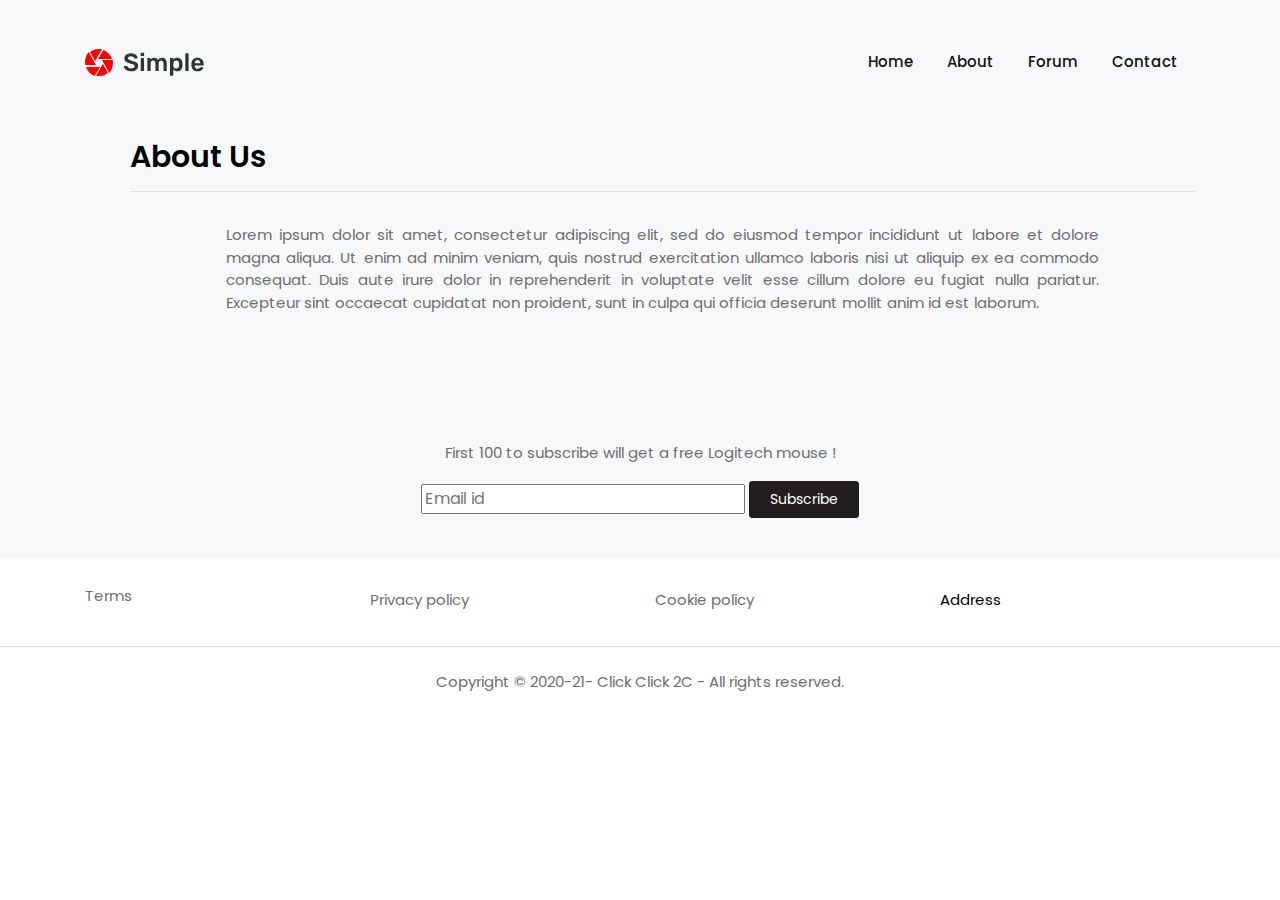
==== commit 052d4000: "more on design" ====
--- a/about.html
+++ b/about.html
@@ -57,7 +57,7 @@
            <div id="sub">
                   <p class="text-muted">First 100 to subscribe will get a free Logitech mouse !</p>
                   <form> <input type="text" id="Email" placeholder="Email id">
-                        <button class="btn btn-dark pt-3">Subscribe</button>
+                        <button class="btn btn-dark">Subscribe</button>
                   </form>
             </div>
         </div>
--- a/style.css
+++ b/style.css
@@ -31,6 +31,13 @@
   --font-family-monospace: SFMono-Regular, Menlo, Monaco, Consolas, "Liberation Mono", "Courier New", monospace;
 }
 
+/* * { border: 1px solid red; } */
+
+*,
+*::before,
+*::after {
+  box-sizing: border-box;
+}
 
 html {
   font-family: sans-serif;
@@ -46,6 +53,7 @@
 
 
 body {
+  height: 100%
   margin: 0;
   font-family: -apple-system, BlinkMacSystemFont, "Segoe UI", Roboto, "Helvetica Neue", Arial, "Noto Sans", sans-serif, "Apple Color Emoji", "Segoe UI Emoji", "Segoe UI Symbol", "Noto Color Emoji";
   font-size: 1rem;
@@ -60,8 +68,6 @@
   outline: 0 !important;
 }
 
-
-
 hr {
   box-sizing: content-box;
   height: 0;
@@ -87,6 +93,7 @@
   border-bottom: 0;
   text-decoration-skip-ink: none;
 }
+
 .contactus{
   display: grid;
   grid-template-columns: 30% 70%;
@@ -102,6 +109,7 @@
    text-align: justify;
    padding: 1rem 6rem;
 }
+
 .contactus button{
   grid-column-start: 2;
   max-width: 30%;
@@ -110,6 +118,7 @@
 .contactus label{
   justify-self: end;
 }
+
 .banner {
   background-color: #f7f8fa;
   text-align: center;
@@ -2231,7 +2240,7 @@
   user-select: none;
   background-color: transparent;
   border: 1px solid transparent;
-  padding: 0.625rem 1.25rem;
+  padding: 0.45rem 1.25rem;
   font-size: 0.875rem;
   line-height: 1.5;
   border-radius: 0.1875rem;
@@ -9600,7 +9609,7 @@
 }
 
 .content-wrapper {
-  padding: 30px 0px;
+  padding: 27px 0px;
 }
 
 .features-overview .content-header {
@@ -9923,7 +9932,7 @@
 }
 
 .grid-margin {
-  margin-bottom: 10px;
+  margin-bottom: 100px;
 }
 
 
@@ -9959,7 +9968,7 @@
 .btn {
   font-size: 0.875rem;
   font-family: 'Poppins', sans-serif;
-  padding: 0.625rem 1.25rem;
+  padding: 0.45rem 1.25rem;
   outline: none;
 }
 
